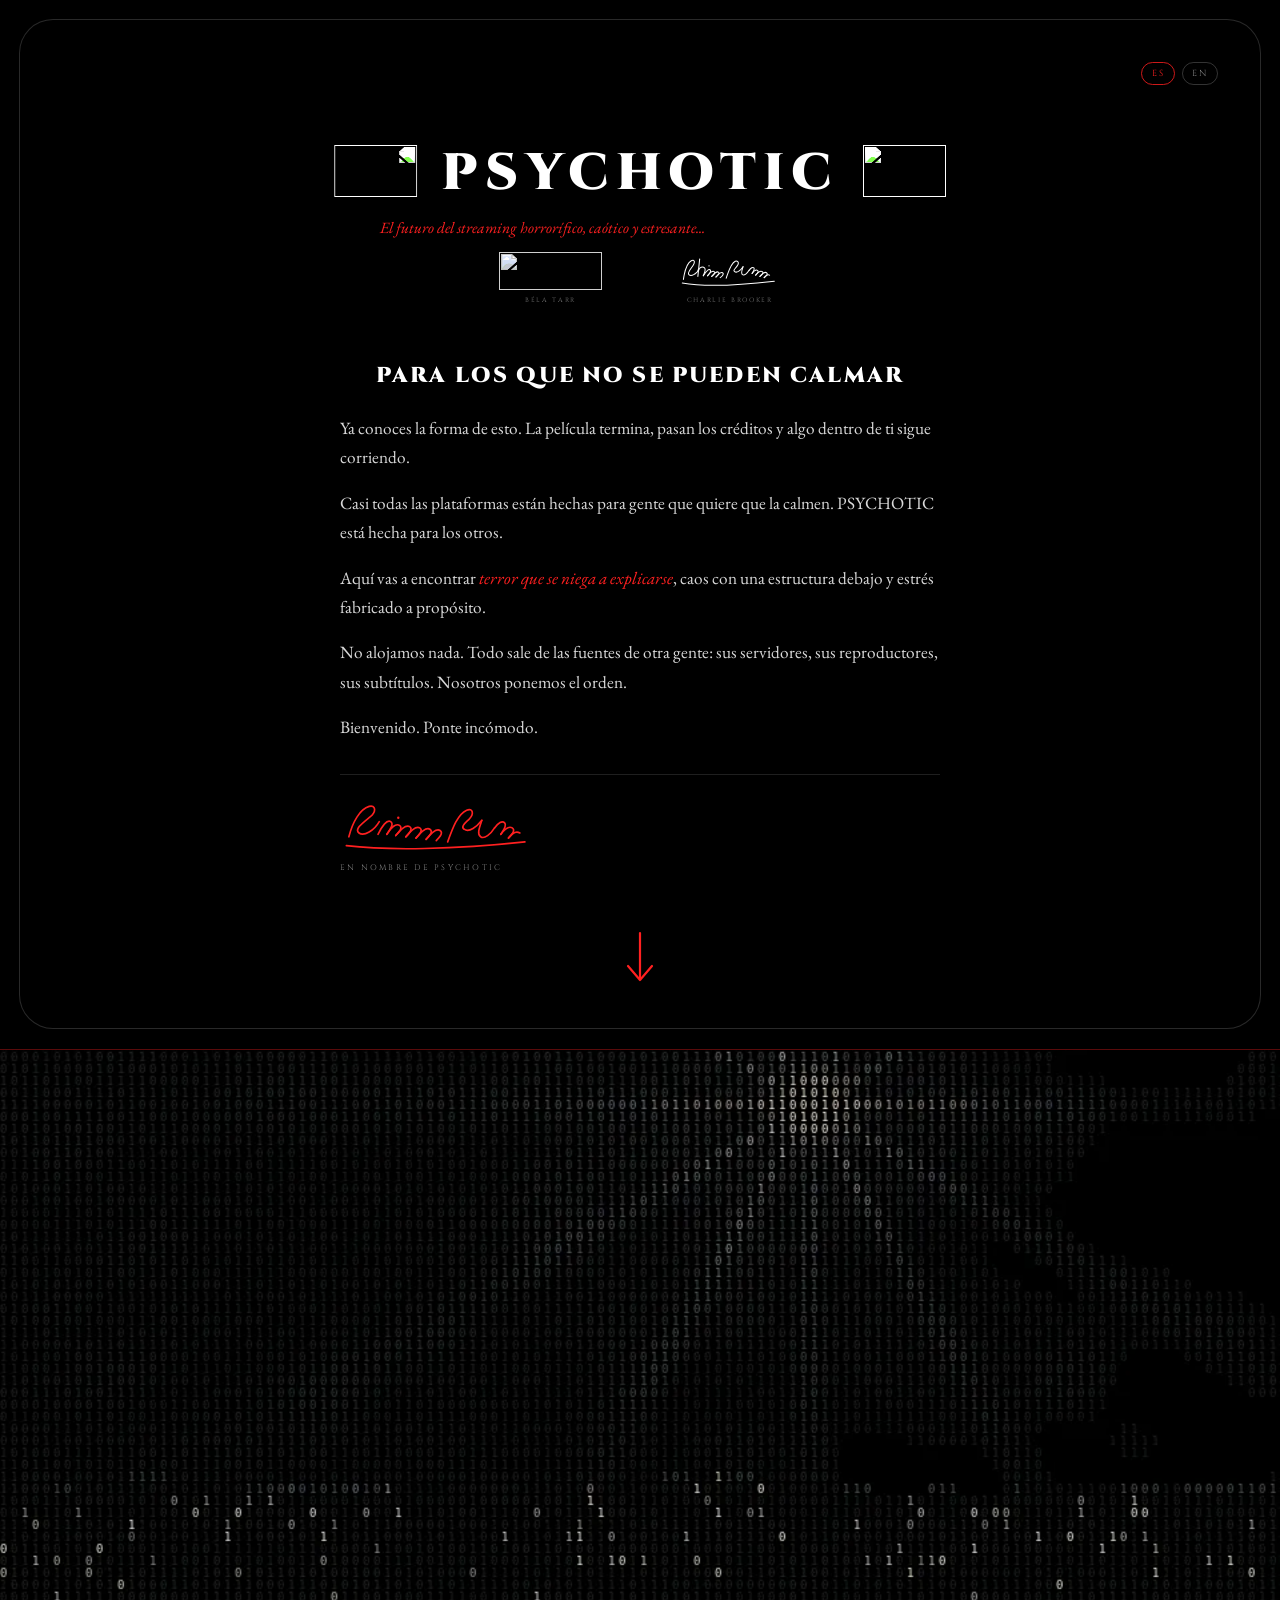
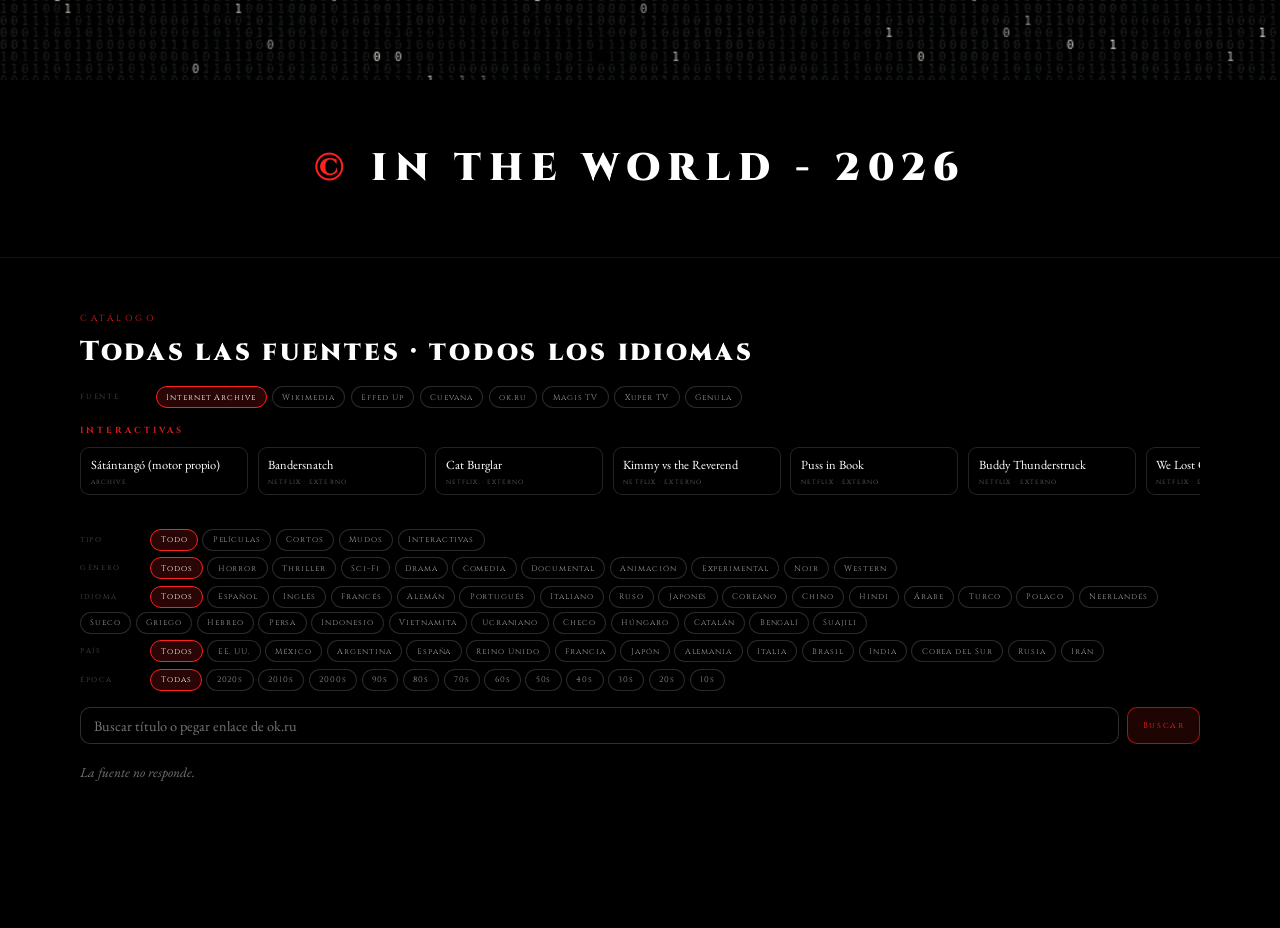
==== index.html @ 1583b016 "Update index.html" ====
<!DOCTYPE html>
<html lang="es">
<head>
<meta charset="utf-8">
<meta name="viewport" content="width=device-width, initial-scale=1">
<title>PSYCHOTIC</title>

<link rel="preconnect" href="https://archive.org">
<link rel="preconnect" href="https://commons.wikimedia.org">
<link rel="preconnect" href="https://freepngimg.com">
<link rel="preconnect" href="https://upload.wikimedia.org">
<link rel="preconnect" href="https://static.vecteezy.com">

<link rel="preload" as="image" type="image/webp" fetchpriority="high"
      href="https://freepngimg.com/save/webp/138059-revolver">
<link rel="preload" as="image" fetchpriority="high"
      href="https://static.vecteezy.com/system/resources/thumbnails/013/425/328/small_2x/halloween-day-concept-cemetery-or-graveyard-in-the-night-with-dark-sky-haunted-cemetery-spooky-and-creepy-burial-ground-horror-scene-of-graveyard-funeral-concept-halloween-day-background-photo.jpg">

<link href="https://fonts.googleapis.com/css2?family=Cinzel:wght@700;900&family=EB+Garamond:ital@0;1&display=swap" rel="stylesheet">
<style>
  *{margin:0;padding:0;box-sizing:border-box}
  html{scroll-behavior:smooth}
  html,body{background:#000}
  body{min-height:100vh;background:url("https://static.vecteezy.com/system/resources/thumbnails/013/425/328/small_2x/halloween-day-concept-cemetery-or-graveyard-in-the-night-with-dark-sky-haunted-cemetery-spooky-and-creepy-burial-ground-horror-scene-of-graveyard-funeral-concept-halloween-day-background-photo.jpg") center/cover fixed}

  .stage{position:relative;margin:1.2rem;min-height:calc(100svh - 2.4rem);display:flex;flex-direction:column;align-items:center;gap:clamp(2rem,6vh,3.5rem);padding:clamp(1.2rem,4vw,2.6rem);border-radius:34px;border:1px solid rgba(255,255,255,.16);background:rgba(0,0,0,.55);backdrop-filter:blur(10px);-webkit-backdrop-filter:blur(10px);text-align:center}
  .lang{align-self:flex-end;display:flex;gap:.4rem}
  .lang button{font-family:'Cinzel',serif;font-size:.55rem;letter-spacing:.2em;padding:.28rem .6rem;border-radius:999px;border:1px solid rgba(255,255,255,.2);background:transparent;color:rgba(255,255,255,.5);cursor:pointer}
  .lang button[aria-pressed="true"]{border-color:rgba(255,32,32,.8);color:#ff2020}

  .brand{display:flex;align-items:center;justify-content:center;gap:clamp(8px,2vw,24px)}
  .gun{width:clamp(40px,6.5vw,86px);aspect-ratio:2942/1651;mix-blend-mode:screen;filter:brightness(1.5) contrast(1.15)}
  .gun.l{transform:scaleX(-1)}
  h1{font-family:'Cinzel',serif;font-weight:900;font-size:clamp(1.5rem,5vw,3.2rem);letter-spacing:.14em;color:#fff;white-space:nowrap}
  .sub{font-family:'EB Garamond',serif;font-style:italic;font-size:clamp(.7rem,1.5vw,.98rem);color:#ff2020;margin-top:.55rem;max-width:52ch}

  .sigs{display:flex;justify-content:center;gap:clamp(28px,6vw,80px);margin-top:.9rem}
  .sig{width:clamp(58px,8vw,104px);display:flex;flex-direction:column;align-items:center;gap:.4rem}
  .ink{position:relative;width:100%;aspect-ratio:2.7/1}
  .ink img,.ink svg{position:absolute;inset:0;width:100%;height:100%;object-fit:contain;mix-blend-mode:screen}
  .ink .flip{filter:invert(1)}
  .name{font-family:'Cinzel',serif;font-size:.4rem;letter-spacing:.26em;color:rgba(255,255,255,.45)}

  .letter{width:100%;max-width:600px;text-align:left;font-family:'EB Garamond',serif;font-size:clamp(.95rem,1.4vw,1.08rem);line-height:1.7;color:rgba(255,255,255,.85)}
  .letter h2{font-family:'Cinzel',serif;font-weight:900;font-size:clamp(1rem,2.2vw,1.35rem);letter-spacing:.1em;text-transform:uppercase;color:#fff;margin-bottom:1.2rem;text-align:center}
  .letter p{margin-bottom:1rem}
  .letter em{color:#ff2020;font-style:italic}
  .sign{margin-top:2rem;padding-top:1.2rem;border-top:1px solid rgba(255,255,255,.12);display:flex;flex-direction:column;gap:.6rem}
  .sign .scribble{width:min(190px,55%);mix-blend-mode:screen}
  .sign .who{font-family:'Cinzel',serif;font-size:.5rem;letter-spacing:.28em;text-transform:uppercase;color:rgba(255,255,255,.5)}

  .arrow{display:block;margin-top:auto;color:#ff2020;line-height:0;text-decoration:none;animation:bob 2.2s ease-in-out infinite}
  .arrow svg{width:clamp(24px,3vw,34px)}
  @keyframes bob{0%,100%{transform:translateY(0);opacity:.7}50%{transform:translateY(9px);opacity:1}}

  .binaryzone{position:relative;background:#000;border-top:1px solid rgba(255,32,32,.35);margin-top:1.2rem}
  .explosion{height:clamp(340px,70vh,660px);background:#000 center/cover;position:relative;overflow:hidden}
  .explosion::after{content:"";position:absolute;inset:0;background:linear-gradient(100deg,transparent 40%,rgba(255,60,60,.1) 50%,transparent 60%);background-size:300% 100%;animation:sheen 9s linear infinite}
  @keyframes sheen{from{background-position:120% 0}to{background-position:-120% 0}}

  footer{padding:clamp(2.4rem,7vh,4.5rem) 6vw;text-align:center;border-bottom:1px solid rgba(255,255,255,.08)}
  footer p{font-family:'Cinzel',serif;font-weight:900;font-size:clamp(1rem,4vw,2.4rem);letter-spacing:.2em;color:#fff}
  footer p span{color:#ff2020}

  .catalog{padding:clamp(2.2rem,6vh,4rem) 5vw clamp(5rem,12vh,8rem)}
  .head{max-width:1120px;margin:0 auto 1rem}
  .eyebrow{font-family:'Cinzel',serif;font-size:.55rem;letter-spacing:.4em;text-transform:uppercase;color:rgba(255,32,32,.9);margin-bottom:.6rem}
  .head h2{font-family:'Cinzel',serif;font-weight:900;font-size:clamp(1.05rem,2.8vw,1.7rem);letter-spacing:.1em;color:#fff}

  .srcbar{max-width:1120px;margin:0 auto 1rem;display:flex;gap:.35rem;flex-wrap:wrap;align-items:center}
  .srcbar .flabel{font-family:'Cinzel',serif;font-size:.46rem;letter-spacing:.24em;text-transform:uppercase;color:rgba(255,255,255,.3);min-width:70px}
  .chip{font-family:'Cinzel',serif;font-size:.5rem;letter-spacing:.12em;padding:.28rem .58rem;border-radius:999px;cursor:pointer;border:1px solid rgba(255,255,255,.16);background:rgba(0,0,0,.35);color:rgba(255,255,255,.6)}
  .chip:hover{border-color:rgba(255,255,255,.4);color:#fff}
  .chip[aria-pressed="true"]{background:rgba(255,32,32,.16);border-color:#ff2020;color:#fff}

  .filters{max-width:1120px;margin:0 auto 1rem;display:flex;flex-direction:column;gap:.4rem}
  .frow{display:flex;flex-wrap:wrap;gap:.28rem;align-items:center}
  .frow .flabel{font-family:'Cinzel',serif;font-size:.44rem;letter-spacing:.24em;text-transform:uppercase;color:rgba(255,255,255,.3);min-width:66px}

  .search{max-width:1120px;margin:0 auto 1.2rem;display:flex;gap:.5rem;flex-wrap:wrap}
  .search input{flex:1 1 240px;min-width:0;font-family:'EB Garamond',serif;font-size:.9rem;padding:.5rem .8rem;border-radius:10px;border:1px solid rgba(255,255,255,.18);background:rgba(0,0,0,.5);color:#fff}
  .search button{font-family:'Cinzel',serif;font-size:.52rem;letter-spacing:.2em;padding:.5rem .9rem;border-radius:10px;cursor:pointer;border:1px solid rgba(255,32,32,.6);background:rgba(255,32,32,.12);color:#ff2020}

  .player{max-width:1120px;margin:0 auto 1.6rem;border:1px solid rgba(255,255,255,.18);border-radius:14px;overflow:hidden;background:#000}
  .player[hidden]{display:none}
  .player .bar{display:flex;justify-content:space-between;align-items:center;gap:1rem;padding:.55rem .85rem;background:rgba(255,255,255,.06);flex-wrap:wrap}
  .player .bar span{font-family:'Cinzel',serif;font-size:.52rem;letter-spacing:.18em;text-transform:uppercase;color:#fff}
  .player .bar .tools{display:flex;gap:.35rem;flex-wrap:wrap}
  .player .bar button{font-family:'Cinzel',serif;font-size:.46rem;letter-spacing:.16em;background:transparent;border:1px solid rgba(255,255,255,.28);color:rgba(255,255,255,.75);border-radius:999px;padding:.22rem .55rem;cursor:pointer}
  .player .bar button:hover{border-color:#ff2020;color:#ff2020}
  .player .frame{position:relative;aspect-ratio:16/9;background:#000}
  .player video,.player iframe{position:absolute;inset:0;width:100%;height:100%;border:0;object-fit:contain;background:#000}
  .player .preload{opacity:0;pointer-events:none}
  .player::cue{background:rgba(0,0,0,.72);color:#fff}
  .player .ov{position:absolute;inset:0;display:flex;flex-direction:column;justify-content:flex-end;padding:clamp(.8rem,2vw,1.5rem);pointer-events:none;background:linear-gradient(to top,rgba(0,0,0,.92),transparent 60%)}
  .player .ov[hidden]{display:none}
  .player .q{font-family:'EB Garamond',serif;font-size:clamp(.85rem,1.7vw,1.15rem);color:#fff;margin-bottom:.6rem}
  .player .opts{display:flex;gap:.5rem;flex-wrap:wrap;pointer-events:auto}
  .player .opt{font-family:'Cinzel',serif;font-size:.54rem;letter-spacing:.16em;text-transform:uppercase;padding:.55rem .9rem;border-radius:8px;cursor:pointer;border:1px solid rgba(255,255,255,.3);background:rgba(0,0,0,.65);color:#fff}
  .player .opt:hover{border-color:#ff2020;background:rgba(255,32,32,.2)}
  .player .timer{position:absolute;top:.7rem;right:.8rem;width:36px;height:36px;display:grid;place-items:center}
  .player .timer svg{position:absolute;inset:0;width:100%;height:100%;transform:rotate(-90deg)}
  .player .timer circle{fill:none;stroke-width:3}
  .player .timer .bg{stroke:rgba(255,255,255,.2)}
  .player .timer .fg{stroke:#ff2020;stroke-dasharray:100;transition:stroke-dashoffset .25s linear}
  .player .timer span{font-family:'Cinzel',serif;font-size:.6rem;color:#fff}
  .player .hud{display:flex;justify-content:space-between;gap:1rem;padding:.45rem .85rem;font-family:'Cinzel',serif;font-size:.42rem;letter-spacing:.2em;text-transform:uppercase;color:rgba(255,255,255,.45);flex-wrap:wrap}
  .player .hud b{color:#fff}
  .player .subbar{display:flex;gap:.4rem;padding:.5rem .85rem;border-top:1px solid rgba(255,255,255,.1);flex-wrap:wrap}
  .player .subbar input{flex:1 1 200px;font-family:'EB Garamond',serif;font-size:.78rem;padding:.35rem .6rem;border-radius:8px;border:1px solid rgba(255,255,255,.18);background:rgba(0,0,0,.5);color:#fff}
  .player .subbar button{font-family:'Cinzel',serif;font-size:.44rem;letter-spacing:.16em;border:1px solid rgba(255,255,255,.24);background:transparent;color:rgba(255,255,255,.7);border-radius:8px;padding:.3rem .6rem;cursor:pointer}

  .shelf{max-width:1120px;margin:0 auto 1.6rem}
  .shelf h3{font-family:'Cinzel',serif;font-size:.55rem;letter-spacing:.34em;text-transform:uppercase;color:rgba(255,32,32,.85);margin-bottom:.7rem}
  .rail{display:flex;gap:.6rem;overflow-x:auto;padding-bottom:.5rem}
  .rail .it{flex:0 0 168px;border:1px solid rgba(255,255,255,.14);border-radius:9px;background:rgba(0,0,0,.5);padding:.55rem .6rem;cursor:pointer;text-align:left;color:#fff;font:inherit}
  .rail .it:hover{border-color:#ff2020}
  .rail .it b{display:block;font-family:'EB Garamond',serif;font-weight:400;font-size:.78rem;line-height:1.25}
  .rail .it small{display:block;margin-top:.3rem;font-family:'Cinzel',serif;font-size:.38rem;letter-spacing:.18em;color:rgba(255,255,255,.42);text-transform:uppercase}

  .status{max-width:1120px;margin:0 auto 1rem;font-family:'EB Garamond',serif;font-style:italic;font-size:.85rem;color:rgba(255,255,255,.45)}
  .grid{max-width:1120px;margin:0 auto;display:grid;grid-template-columns:repeat(auto-fill,minmax(132px,1fr));gap:.75rem}
  .card{position:relative;display:block;width:100%;border:1px solid rgba(255,255,255,.12);border-radius:9px;overflow:hidden;background:#0a0a0a;cursor:pointer;text-align:left;color:inherit;font:inherit;padding:0;content-visibility:auto;contain-intrinsic-size:auto 240px}
  .card:hover{border-color:rgba(255,32,32,.7)}
  .card .ph{position:relative;aspect-ratio:2/3;background:#111}
  .card img{position:absolute;inset:0;width:100%;height:100%;object-fit:cover;filter:grayscale(.5);background:#111}
  .card .meta{padding:.4rem .5rem .55rem}
  .card .t{font-family:'EB Garamond',serif;font-size:.75rem;line-height:1.25;display:-webkit-box;-webkit-line-clamp:2;-webkit-box-orient:vertical;overflow:hidden}
  .card .y{font-family:'Cinzel',serif;font-size:.4rem;letter-spacing:.16em;color:rgba(255,255,255,.4);margin-top:.22rem;display:block}
  .card .badge{position:absolute;top:.3rem;left:.3rem;font-family:'Cinzel',serif;font-size:.36rem;letter-spacing:.12em;text-transform:uppercase;padding:.12rem .28rem;border-radius:4px;background:rgba(0,0,0,.78);color:rgba(255,255,255,.7);border:1px solid rgba(255,255,255,.18)}
  .sentinel{height:1px;max-width:1120px;margin:1.4rem auto 0}
</style>
</head>
<body>

  <section class="stage">
    <div class="lang">
      <button type="button" data-lang="es" aria-pressed="true">ES</button>
      <button type="button" data-lang="en" aria-pressed="false">EN</button>
    </div>

    <header>
      <div class="brand">
        <picture><source srcset="https://freepngimg.com/save/webp/138059-revolver" type="image/webp">
          <img class="gun l" alt="" width="92" height="52" src="https://freepngimg.com/thumb/revolver/138059-revolver.png"></picture>
        <h1>PSYCHOTIC</h1>
        <picture><source srcset="https://freepngimg.com/save/webp/138059-revolver" type="image/webp">
          <img class="gun r" alt="" width="92" height="52" src="https://freepngimg.com/thumb/revolver/138059-revolver.png"></picture>
      </div>
      <p class="sub" data-i18n="sub">El futuro del streaming horrorífico, caótico y estresante...</p>
      <div class="sigs">
        <div class="sig"><div class="ink">
          <img class="flip" alt="" src="https://upload.wikimedia.org/wikipedia/commons/thumb/0/07/B%C3%A9la_Tarr_signature.svg/480px-B%C3%A9la_Tarr_signature.svg.png" loading="lazy">
          <img alt="" src="https://upload.wikimedia.org/wikipedia/commons/thumb/0/07/B%C3%A9la_Tarr_signature.svg/480px-B%C3%A9la_Tarr_signature.svg.png" loading="lazy">
        </div><span class="name">BÉLA TARR</span></div>
        <div class="sig"><div class="ink">
          <svg viewBox="0 0 340 120" fill="none" stroke="#fff" stroke-width="3.4" stroke-linecap="round" stroke-linejoin="round" role="img" aria-label="Firma">
            <path d="M18,88 C22,60 30,34 44,26 C54,20 58,30 50,42 C42,54 30,66 36,72 C44,80 60,70 70,56"/><path d="M72,20 C70,40 68,58 66,78"/>
            <path d="M66,58 C72,48 82,44 88,50 C94,56 88,66 84,76"/><path d="M84,76 C92,64 100,52 106,56 C112,60 104,70 98,76"/>
            <path d="M98,76 C106,66 114,58 120,62 C126,66 118,74 112,78"/><path d="M112,78 C120,68 128,60 134,64 C140,68 132,76 126,80"/>
            <path d="M126,80 C134,70 142,62 148,66 C154,70 146,78 140,82"/><path d="M160,84 C168,60 176,34 190,28 C200,24 204,34 196,44 C190,52 182,58 188,62 C196,68 208,58 216,46"/>
            <path d="M216,46 C212,58 208,68 214,72 C220,76 230,68 236,58"/><path d="M236,58 C242,50 248,46 252,50 C256,54 250,62 246,68"/>
            <path d="M246,68 C252,60 258,54 264,58 C270,62 262,70 258,74"/><path d="M258,74 C266,64 274,58 280,62 C286,66 278,74 272,78"/>
            <path d="M272,78 C280,68 288,62 294,66 C300,70 292,78 286,82"/><path d="M286,82 C292,74 298,70 304,74"/>
            <path d="M14,100 C80,112 200,108 320,94"/><circle cx="103" cy="43" r="2.2" fill="#fff" stroke="none"/>
          </svg>
        </div><span class="name">CHARLIE BROOKER</span></div>
      </div>
    </header>

    <article class="letter">
      <h2 data-i18n="h2">Para los que no se pueden calmar</h2>
      <p data-i18n="p1">Ya conoces la forma de esto. La película termina, pasan los créditos y algo dentro de ti sigue corriendo.</p>
      <p data-i18n="p2">Casi todas las plataformas están hechas para gente que quiere que la calmen. PSYCHOTIC está hecha para los otros.</p>
      <p data-i18n="p3">Aquí vas a encontrar <em>terror que se niega a explicarse</em>, caos con una estructura debajo y estrés fabricado a propósito.</p>
      <p data-i18n="p4">No alojamos nada. Todo sale de las fuentes de otra gente: sus servidores, sus reproductores, sus subtítulos. Nosotros ponemos el orden.</p>
      <p data-i18n="p5">Bienvenido. Ponte incómodo.</p>
      <div class="sign">
        <svg class="scribble" viewBox="0 0 300 90" fill="none" stroke="#ff2020" stroke-width="2.6" stroke-linecap="round" stroke-linejoin="round" role="img" aria-label="Firma">
          <path d="M14,66 C20,42 32,22 46,18 C56,15 58,26 48,34 C36,44 22,54 30,60 C38,66 54,56 62,42"/>
          <path d="M60,62 C66,50 74,38 80,42 C86,46 78,56 74,62"/><path d="M74,62 C80,52 88,44 94,48 C100,52 92,60 88,64"/>
          <path d="M88,64 C96,54 104,46 110,50 C116,54 108,62 104,66"/><path d="M104,66 C112,56 120,48 126,52 C132,56 124,64 120,68"/>
          <path d="M120,68 C128,58 136,50 142,54 C148,58 140,66 136,70"/><path d="M136,70 C144,60 152,52 158,56 C164,60 156,68 152,72"/>
          <path d="M170,74 C178,52 186,30 200,24 C210,20 212,30 204,38 C198,44 190,50 196,54 C204,60 216,50 224,40"/>
          <path d="M224,40 C220,52 216,62 222,66 C228,70 238,62 244,52"/><path d="M244,52 C250,44 256,40 260,44 C264,48 258,56 254,62"/>
          <path d="M254,62 C260,54 266,48 272,52 C278,56 270,64 266,68"/><path d="M266,68 C272,60 278,56 284,60"/>
          <path d="M10,80 C76,88 180,86 292,74"/><circle cx="92" cy="36" r="1.9" fill="#ff2020" stroke="none"/>
        </svg>
        <span class="who" data-i18n="who">En nombre de PSYCHOTIC</span>
      </div>
    </article>

    <a class="arrow" href="#explotion" aria-label="Bajar" data-i18n-aria="arrow">
      <svg viewBox="0 0 34 58" fill="none" stroke="currentColor" stroke-width="2.2" stroke-linecap="round" stroke-linejoin="round">
        <path d="M17,4 L17,50"/><path d="M5,37 L17,51 L29,37"/></svg>
    </a>
  </section>

  <div class="binaryzone">
    <section class="explosion" id="explotion" aria-hidden="true"></section>
    <footer><p><span>&copy;</span> IN THE WORLD - 2026</p></footer>

    <section class="catalog">
      <div class="head">
        <p class="eyebrow" data-i18n="eyebrow">Catálogo</p>
        <h2 data-i18n="headline">Todas las fuentes · todos los idiomas</h2>
      </div>

      <div class="player" id="player" hidden>
        <div class="bar">
          <span id="ptitle"></span>
          <div class="tools">
            <span id="pmode" style="font-size:.44rem;letter-spacing:.18em;color:rgba(255,255,255,.45)"></span>
            <button type="button" id="pclose" data-i18n="close">Cerrar</button>
          </div>
        </div>
        <div class="frame" id="frame">
          <video id="va" playsinline preload="auto" crossorigin="anonymous"></video>
          <video id="vb" class="preload" muted playsinline preload="auto" crossorigin="anonymous"></video>
          <div class="timer" id="timer" hidden>
            <svg viewBox="0 0 36 36"><circle class="bg" cx="18" cy="18" r="15.9"/><circle class="fg" id="ring" cx="18" cy="18" r="15.9"/></svg>
            <span id="tnum">12</span>
          </div>
          <div class="ov" id="ov" hidden><p class="q" id="q"></p><div class="opts" id="opts"></div></div>
        </div>
        <div class="hud">
          <span><span data-i18n="hudNode">nodo</span> <b id="hNode">—</b> · <span data-i18n="hudSub">subtítulos</span> <b id="hSub">0</b></span>
          <span id="hState" data-i18n="idle">en espera</span>
        </div>
        <div class="subbar">
          <input id="suburl" placeholder="URL de subtítulo .vtt / .srt" data-i18n-ph="subPh">
          <button type="button" id="subadd" data-i18n="subAdd">Añadir subtítulo</button>
        </div>
      </div>

      <div class="srcbar" id="srcbar">
        <span class="flabel" data-i18n="fSource">Fuente</span>
        <button class="chip" data-src="archive" aria-pressed="true">Internet Archive</button>
        <button class="chip" data-src="wikimedia" aria-pressed="false">Wikimedia</button>
        <button class="chip" data-src="effedup" aria-pressed="false">Effed Up</button>
        <button class="chip" data-src="cuevana" aria-pressed="false">Cuevana</button>
        <button class="chip" data-src="okru" aria-pressed="false">ok.ru</button>
        <button class="chip" data-src="magis" aria-pressed="false">Magis TV</button>
        <button class="chip" data-src="xuper" aria-pressed="false">Xuper TV</button>
        <button class="chip" data-src="genula" aria-pressed="false">Genula</button>
      </div>

      <div class="shelf">
        <h3 data-i18n="shelf">Interactivas</h3>
        <div class="rail" id="rail"></div>
      </div>

      <div class="filters" id="filters">
        <div class="frow" data-group="type">
          <span class="flabel" data-i18n="fType">Tipo</span>
          <button class="chip" data-v="all" aria-pressed="true" data-i18n="tAll">Todo</button>
          <button class="chip" data-v="feature" data-i18n="tFeature">Películas</button>
          <button class="chip" data-v="short" data-i18n="tShort">Cortos</button>
          <button class="chip" data-v="silent" data-i18n="tSilent">Mudos</button>
          <button class="chip" data-v="interactive" data-i18n="tInteractive">Interactivas</button>
        </div>
        <div class="frow" data-group="genre">
          <span class="flabel" data-i18n="fGenre">Género</span>
          <button class="chip" data-v="all" aria-pressed="true" data-i18n="gAll">Todos</button>
          <button class="chip" data-v="horror">Horror</button><button class="chip" data-v="thriller">Thriller</button>
          <button class="chip" data-v="science fiction">Sci-Fi</button><button class="chip" data-v="drama">Drama</button>
          <button class="chip" data-v="comedy">Comedia</button><button class="chip" data-v="documentary">Documental</button>
          <button class="chip" data-v="animation">Animación</button><button class="chip" data-v="experimental">Experimental</button>
          <button class="chip" data-v="noir">Noir</button><button class="chip" data-v="western">Western</button>
        </div>
        <div class="frow" data-group="language">
          <span class="flabel" data-i18n="fLang">Idioma</span>
          <button class="chip" data-v="all" aria-pressed="true" data-i18n="lAll">Todos</button>
          <button class="chip" data-v="Spanish">Español</button><button class="chip" data-v="English">Inglés</button>
          <button class="chip" data-v="French">Francés</button><button class="chip" data-v="German">Alemán</button>
          <button class="chip" data-v="Portuguese">Portugués</button><button class="chip" data-v="Italian">Italiano</button>
          <button class="chip" data-v="Russian">Ruso</button><button class="chip" data-v="Japanese">Japonés</button>
          <button class="chip" data-v="Korean">Coreano</button><button class="chip" data-v="Mandarin Chinese">Chino</button>
          <button class="chip" data-v="Hindi">Hindi</button><button class="chip" data-v="Arabic">Árabe</button>
          <button class="chip" data-v="Turkish">Turco</button><button class="chip" data-v="Polish">Polaco</button>
          <button class="chip" data-v="Dutch">Neerlandés</button><button class="chip" data-v="Swedish">Sueco</button>
          <button class="chip" data-v="Greek">Griego</button><button class="chip" data-v="Hebrew">Hebreo</button>
          <button class="chip" data-v="Persian">Persa</button><button class="chip" data-v="Indonesian">Indonesio</button>
          <button class="chip" data-v="Vietnamese">Vietnamita</button><button class="chip" data-v="Ukrainian">Ucraniano</button>
          <button class="chip" data-v="Czech">Checo</button><button class="chip" data-v="Hungarian">Húngaro</button>
          <button class="chip" data-v="Catalan">Catalán</button><button class="chip" data-v="Bengali">Bengalí</button>
          <button class="chip" data-v="Swahili">Suajili</button>
        </div>
        <div class="frow" data-group="country">
          <span class="flabel" data-i18n="fCountry">País</span>
          <button class="chip" data-v="all" aria-pressed="true" data-i18n="cAll">Todos</button>
          <button class="chip" data-v="United States">EE. UU.</button><button class="chip" data-v="Mexico">México</button>
          <button class="chip" data-v="Argentina">Argentina</button><button class="chip" data-v="Spain">España</button>
          <button class="chip" data-v="United Kingdom">Reino Unido</button><button class="chip" data-v="France">Francia</button>
          <button class="chip" data-v="Japan">Japón</button><button class="chip" data-v="Germany">Alemania</button>
          <button class="chip" data-v="Italy">Italia</button><button class="chip" data-v="Brazil">Brasil</button>
          <button class="chip" data-v="India">India</button><button class="chip" data-v="South Korea">Corea del Sur</button>
          <button class="chip" data-v="Russia">Rusia</button><button class="chip" data-v="Iran">Irán</button>
        </div>
        <div class="frow" data-group="decade">
          <span class="flabel" data-i18n="fDecade">Época</span>
          <button class="chip" data-v="all" aria-pressed="true" data-i18n="dAll">Todas</button>
          <button class="chip" data-v="2020">2020s</button><button class="chip" data-v="2010">2010s</button>
          <button class="chip" data-v="2000">2000s</button><button class="chip" data-v="1990">90s</button>
          <button class="chip" data-v="1980">80s</button><button class="chip" data-v="1970">70s</button>
          <button class="chip" data-v="1960">60s</button><button class="chip" data-v="1950">50s</button>
          <button class="chip" data-v="1940">40s</button><button class="chip" data-v="1930">30s</button>
          <button class="chip" data-v="1920">20s</button><button class="chip" data-v="1910">10s</button>
        </div>
      </div>

      <div class="search">
        <input id="q" type="search" placeholder="Buscar por título, o pega un enlace de ok.ru" data-i18n-ph="qPh">
        <button type="button" id="go" data-i18n="go">Buscar</button>
      </div>

      <p class="status" id="status" data-i18n="loading">Cargando...</p>
      <div class="grid" id="grid"></div>
      <div class="sentinel" id="sentinel"></div>
    </section>
  </div>

<script>
const DICT = {
  es:{ sub:"El futuro del streaming horrorífico, caótico y estresante...", h2:"Para los que no se pueden calmar",
    p1:"Ya conoces la forma de esto. La película termina, pasan los créditos y algo dentro de ti sigue corriendo.",
    p2:"Casi todas las plataformas están hechas para gente que quiere que la calmen. PSYCHOTIC está hecha para los otros.",
    p3:"Aquí vas a encontrar <em>terror que se niega a explicarse</em>, caos con una estructura debajo y estrés fabricado a propósito.",
    p4:"No alojamos nada. Todo sale de las fuentes de otra gente: sus servidores, sus reproductores, sus subtítulos. Nosotros ponemos el orden.",
    p5:"Bienvenido. Ponte incómodo.", who:"En nombre de PSYCHOTIC",
    eyebrow:"Catálogo", headline:"Todas las fuentes · todos los idiomas",
    fSource:"Fuente", fType:"Tipo", fGenre:"Género", fLang:"Idioma", fCountry:"País", fDecade:"Época",
    tAll:"Todo", tFeature:"Películas", tShort:"Cortos", tSilent:"Mudos", tInteractive:"Interactivas",
    gAll:"Todos", lAll:"Todos", cAll:"Todos", dAll:"Todas",
    qPh:"Buscar título o pegar enlace de ok.ru", go:"Buscar", loading:"Cargando...", close:"Cerrar",
    arrow:"Bajar al catálogo", shelf:"Interactivas",
    results:n=>n.toLocaleString('es')+" títulos", none:"Nada con esos filtros.", err:"La fuente no responde.",
    hudNode:"nodo", hudSub:"subtítulos", idle:"en espera", run:"corriendo", pick:"decide", cue:"¿Qué haces?",
    subPh:"URL de subtítulo .vtt / .srt", subAdd:"Añadir subtítulo", ext:"externo", ours:"nuestro motor", theirs:"reproductor de la fuente" },
  en:{ sub:"The future of horrific, chaotic and stressful streaming...", h2:"To those who cannot be calmed",
    p1:"You already know the shape of it. The film ends, the credits roll, and something inside you keeps running.",
    p2:"Almost every platform is built for people who want to be soothed. PSYCHOTIC is built for the others.",
    p3:"Here you will find <em>horror that refuses to explain itself</em>, chaos with a structure underneath and stress engineered on purpose.",
    p4:"We host nothing. Everything comes from other people's sources: their servers, their players, their subtitles. We bring the order.",
    p5:"Welcome. Make yourself uncomfortable.", who:"In the name of PSYCHOTIC",
    eyebrow:"Catalogue", headline:"Every source · every language",
    fSource:"Source", fType:"Type", fGenre:"Genre", fLang:"Language", fCountry:"Country", fDecade:"Era",
    tAll:"All", tFeature:"Features", tShort:"Shorts", tSilent:"Silent", tInteractive:"Interactive",
    gAll:"All", lAll:"All", cAll:"All", dAll:"All",
    qPh:"Search a title or paste an ok.ru link", go:"Search", loading:"Loading...", close:"Close",
    arrow:"Down to the catalogue", shelf:"Interactive",
    results:n=>n.toLocaleString('en')+" titles", none:"Nothing with those filters.", err:"The source is not answering.",
    hudNode:"node", hudSub:"subtitles", idle:"idle", run:"running", pick:"decide", cue:"What do you do?",
    subPh:"Subtitle URL .vtt / .srt", subAdd:"Add subtitle", ext:"external", ours:"our engine", theirs:"source player" }
};
let lang = localStorage.getItem('psy-lang') || 'es';
const t = k => DICT[lang][k];
function applyLang(l){
  lang = l; localStorage.setItem('psy-lang', l); document.documentElement.lang = l;
  document.querySelectorAll('[data-i18n]').forEach(el=>{ const k=el.dataset.i18n; if(typeof DICT[l][k]==='string') el.innerHTML = DICT[l][k]; });
  document.querySelectorAll('[data-i18n-ph]').forEach(el=>{ el.placeholder = DICT[l][el.dataset.i18nPh]; });
  document.querySelectorAll('[data-i18n-aria]').forEach(el=>el.setAttribute('aria-label', DICT[l][el.dataset.i18nAria]));
  document.querySelectorAll('.lang button').forEach(b=>b.setAttribute('aria-pressed', b.dataset.lang===l));
  renderStatus();
}
document.querySelectorAll('.lang button').forEach(b=>b.addEventListener('click',()=>applyLang(b.dataset.lang)));

const PROXY = u => 'https://api.allorigins.win/raw?url=' + encodeURIComponent(u);

const SOURCES = {
  archive: { label:'Internet Archive', play:'ours',
    async search(q, st, page){
      const p = ['mediatype:movies'];
      if (q) p.push('title:(' + q + ')');
      if (st.type==='short') p.push('subject:"short film"');
      if (st.type==='silent') p.push('subject:"silent film"');
      if (st.type==='interactive') p.push('(subject:"interactive" OR title:(bandersnatch))');
      if (st.genre!=='all') p.push('subject:"'+st.genre+'"');
      if (st.language!=='all') p.push('language:"'+st.language+'"');
      if (st.country!=='all') p.push('(country:"'+st.country+'" OR subject:"'+st.country+'")');
      if (st.decade!=='all'){ const y=+st.decade; p.push('year:['+y+' TO '+(y+9)+']'); }
      const url='https://archive.org/advancedsearch.php?q='+encodeURIComponent(p.join(' AND '))+
        '&fl[]=identifier&fl[]=title&fl[]=year&rows=24&page='+page+'&output=json&sort[]=downloads+desc';
      const d = await (await fetch(url)).json();
      return { total:(d.response&&d.response.numFound)||0,
        items:((d.response&&d.response.docs)||[]).map(x=>({ id:x.identifier, title:x.title, year:x.year,
          poster:'https://archive.org/services/img/'+encodeURIComponent(x.identifier), play:'ours', src:'archive' })) };
    },
    async resolve(it){
      const m = await (await fetch('https://archive.org/metadata/' + encodeURIComponent(it.id))).json();
      const f = (m.files||[]).filter(x=>/\.(mp4|ogv|webm)$/i.test(x.name)).sort((a,b)=>parseInt(a.size||0)-parseInt(b.size||0))[0];
      if (!f) throw new Error('no video');
      const subs = (m.files||[]).filter(x=>/\.(vtt|srt)$/i.test(x.name)).slice(0,12)
        .map(x=>({ url:'https://archive.org/download/'+encodeURIComponent(it.id)+'/'+encodeURIComponent(x.name), label:x.name }));
      return { media:'https://archive.org/download/'+encodeURIComponent(it.id)+'/'+encodeURIComponent(f.name), subs };
    } },
  wikimedia: { label:'Wikimedia', play:'ours',
    async search(q, st, page){
      const g = q || (st.genre!=='all' ? st.genre : 'film');
      const url='https://commons.wikimedia.org/w/api.php?action=query&format=json&origin=*'+
        '&generator=search&gsrsearch='+encodeURIComponent('filetype:video '+g)+'&gsrlimit=24&gsroffset='+((page-1)*24)+
        '&prop=imageinfo&iiprop=url&iiurlwidth=320';
      const d = await (await fetch(url)).json();
      const pages = d.query ? Object.values(d.query.pages) : [];
      return { total: pages.length, items: pages.map(p=>({
        id:p.title, title:(p.title||'').replace(/^File:|\.\w+$/g,''), year:'',
        poster:p.imageinfo&&p.imageinfo[0]&&p.imageinfo[0].thumburl, play:'ours', src:'wikimedia',
        media:p.imageinfo&&p.imageinfo[0]&&p.imageinfo[0].url })) };
    },
    async resolve(it){ return { media: it.media, subs: [] }; } },
  effedup: { label:'Effed Up', play:'ext',
    async search(q){
      const html = await (await fetch(PROXY('https://www.effedupmovies.com/?s='+encodeURIComponent(q||'')))).text();
      const doc = new DOMParser().parseFromString(html,'text/html');
      const items = [...doc.querySelectorAll('article a[rel="bookmark"], .post h2 a, .post-title a')].slice(0,24).map(a=>({
        id:a.href, title:a.textContent.trim(), year:'', play:'ext', src:'effedup',
        poster:(a.closest('article')?.querySelector('img')||{}).src || '' }));
      return { total: items.length, items };
    },
    async resolve(it){ return { url: it.id }; } },
  cuevana: { label:'Cuevana', play:'ext',
    async search(q){
      const html = await (await fetch(PROXY('https://cuevana3.io/?s='+encodeURIComponent(q||'')))).text();
      const doc = new DOMParser().parseFromString(html,'text/html');
      const items = [...doc.querySelectorAll('.MovieList li a, article a')].slice(0,24).map(a=>({
        id:a.href, title:(a.getAttribute('title')||a.textContent||'').trim(), year:'', play:'ext', src:'cuevana',
        poster:(a.querySelector('img')||{}).src || '' }));
      return { total: items.length, items };
    },
    async resolve(it){ return { url: it.id }; } },
  okru: { label:'ok.ru', play:'theirs',
    async search(q){
      const m = (q||'').match(/ok\.ru\/(?:video|videoembed)\/(\d+)/);
      if (!m) return { total:0, items:[] };
      return { total:1, items:[{ id:m[1], title:'ok.ru · '+m[1], year:'', play:'theirs', src:'okru',
        media:'https://ok.ru/videoembed/'+m[1] }] };
    },
    async resolve(it){ return { embed: it.media }; } },
  magis:{ label:'Magis TV', play:'ext', async search(){ return { total:0, items:[] }; } },
  xuper:{ label:'Xuper TV', play:'ext', async search(){ return { total:0, items:[] }; } },
  genula:{ label:'Genula', play:'ext', async search(){ return { total:0, items:[] }; } }
};

const st = { src:'archive', type:'all', genre:'all', language:'all', country:'all', decade:'all', q:'', page:0, total:0 };
const grid = document.getElementById('grid');
const statusEl = document.getElementById('status');
const sentinel = document.getElementById('sentinel');
let token = 0, loading = false, done = false;

function renderStatus(){
  if (!statusEl.dataset.mode) return;
  if (statusEl.dataset.mode === 'count') statusEl.textContent = t('results')(st.total);
  else statusEl.textContent = t(statusEl.dataset.mode);
}

const player = document.getElementById('player');
const frame = document.getElementById('frame');
const va = document.getElementById('va');
const vb = document.getElementById('vb');
const ov = document.getElementById('ov'), opts = document.getElementById('opts'), qEl = document.getElementById('q');
const timer = document.getElementById('timer'), ring = document.getElementById('ring'), tnum = document.getElementById('tnum');
const hNode = document.getElementById('hNode'), hSub = document.getElementById('hSub'), hState = document.getElementById('hState');
const ptitle = document.getElementById('ptitle'), pmode = document.getElementById('pmode');

const COUNT = 12;
let graph=null, cur=null, vars={}, chosen=false, running=false, iframe=null;

function clearPlayer(){
  running=false; graph=null; cur=null; ov.hidden=true; timer.hidden=true;
  if (iframe){ iframe.remove(); iframe=null; }
  va.style.display=''; vb.style.display='';
  va.querySelectorAll('track').forEach(x=>x.remove());
  va.removeAttribute('src'); va.load();
  vb.removeAttribute('src'); vb.removeAttribute('data-for'); vb.load();
}
document.getElementById('pclose').addEventListener('click', ()=>{ clearPlayer(); player.hidden=true; });

async function play(item){
  clearPlayer(); player.hidden=false;
  ptitle.textContent = item.title || item.id;
  hSub.textContent='0';
  player.scrollIntoView({ behavior:'smooth', block:'center' });

  if (item.play === 'theirs'){
    pmode.textContent = t('theirs');
    iframe = document.createElement('iframe');
    iframe.allow='fullscreen; autoplay'; iframe.allowFullscreen = true;
    iframe.src = item.media || ('https://ok.ru/videoembed/' + item.id);
    frame.appendChild(iframe);
    va.style.display='none'; vb.style.display='none';
    hState.textContent = t('theirs');
    return;
  }
  if (item.play === 'ext'){
    pmode.textContent = t('ext');
    window.open(item.id, '_blank', 'noopener');
    hState.textContent = t('ext');
    return;
  }
  pmode.textContent = t('ours');
  try{
    const res = await SOURCES[item.src].resolve(item);
    va.src = res.media; va.load();
    res.subs.forEach(async s=>{
      let text='';
      try{ text = await (await fetch(s.url)).text(); }catch(e){ return; }
      if(/\.srt$/i.test(s.url)) text = 'WEBVTT\n\n' + text.replace(/(\d{2}:\d{2}:\d{2}),(\d{3})/g,'$1.$2');
      addTrack(text, s.label);
    });
    await new Promise(r => va.readyState>=1 ? r() : va.addEventListener('loadedmetadata', r, { once:true }));
    graph = buildGraph(va.duration); vars={}; running=true; goto('a'); va.play().catch(()=>{});
  }catch(e){ hState.textContent = t('err'); }
}

function addTrack(text, label){
  const tr = document.createElement('track');
  tr.kind='subtitles'; tr.label=label||'sub';
  tr.srclang=(String(label).match(/[a-z]{2,3}/i)||['xx'])[0].toLowerCase();
  tr.src = URL.createObjectURL(new Blob([text],{type:'text/vtt'}));
  tr.default = va.querySelectorAll('track').length===0;
  va.appendChild(tr);
  hSub.textContent = va.querySelectorAll('track').length;
}
document.getElementById('subadd').addEventListener('click', async ()=>{
  const u = document.getElementById('suburl').value.trim(); if (!u) return;
  try{
    let text = await (await fetch(PROXY(u))).text();
    if(/\.srt/i.test(u)) text = 'WEBVTT\n\n' + text.replace(/(\d{2}:\d{2}:\d{2}),(\d{3})/g,'$1.$2');
    addTrack(text, u.split('/').pop());
  }catch(e){}
});

function buildGraph(d){
  const a=Math.round(d*.22), b=Math.round(d*.46), c=Math.round(d*.7);
  return { start:'a', nodes:{
    a:{from:0,to:a,choices:[{label:'Seguir el ruido',goto:'b'},{label:'Quedarte quieto',goto:'c'}]},
    b:{from:a,to:b,choices:[{label:'Abrir la puerta',goto:'d'},{label:'Volver atrás',goto:'e'}]},
    c:{from:a,to:b,choices:[{label:'Escuchar',goto:'d'},{label:'Salir',goto:'e'}]},
    d:{from:b,to:c,choices:[{label:'Quedarte',goto:'endA'},{label:'Correr',goto:'endB'}]},
    e:{from:b,to:c,choices:[{label:'Volver',goto:'endB'},{label:'Esperar',goto:'endA'}]},
    endA:{from:c,to:d,choices:[]}, endB:{from:c,to:d,choices:[]} } };
}
function goto(k){
  cur=k; const n=graph.nodes[k]; chosen=false; ov.hidden=true; timer.hidden=true;
  hNode.textContent=k; hState.textContent=t('run');
  va.currentTime=n.from; va.play().catch(()=>{});
  const pre=n.choices[0];
  if (pre){
    const tg=graph.nodes[pre.goto];
    if (vb.getAttribute('data-for')!==pre.goto){
      vb.setAttribute('data-for',pre.goto); vb.src=va.src;
      vb.addEventListener('loadedmetadata', function once(){ vb.currentTime=tg.from; vb.removeEventListener('loadedmetadata',once); }, { once:true });
      vb.load();
    }
  }
}
va.addEventListener('timeupdate', ()=>{
  if(!running||!cur) return;
  const n=graph.nodes[cur];
  if (va.currentTime >= n.to-0.15){
    if (n.choices.length) ask(); else { running=false; hState.textContent=t('idle'); }
    return;
  }
  if (n.choices.length && va.currentTime >= n.to-COUNT && !chosen){
    const left=Math.max(0,Math.ceil(n.to-va.currentTime));
    timer.hidden=false; tnum.textContent=left; ring.style.strokeDashoffset=100-(left/COUNT)*100;
    hState.textContent=t('pick');
    if (left<=0) pick(n.choices[0]);
  }
});
function ask(){
  const n=graph.nodes[cur]; if(chosen) return;
  qEl.textContent=t('cue'); opts.textContent='';
  n.choices.forEach(c=>{
    const b=document.createElement('button'); b.className='opt'; b.type='button';
    b.textContent=c.label; b.addEventListener('click',()=>pick(c)); opts.appendChild(b);
  });
  ov.hidden=false;
}
function pick(c){ if(chosen) return; chosen=true; va.pause(); goto(c.goto); }
va.addEventListener('seeking', ()=>{
  if(!running||!cur) return; const n=graph.nodes[cur];
  if (va.currentTime < n.from-0.4 || va.currentTime > n.to+0.4) va.currentTime = n.from;
});

const INTERACTIVE = [
  { title:'Sátántangó (motor propio)', note:'archive', id:'satantangosub', src:'archive', play:'ours' },
  { title:'Bandersnatch', note:'netflix · externo', id:'https://www.netflix.com/title/80988062', play:'ext' },
  { title:'Cat Burglar', note:'netflix · externo', id:'https://www.netflix.com/title/81375219', play:'ext' },
  { title:'Kimmy vs the Reverend', note:'netflix · externo', id:'https://www.netflix.com/title/81251148', play:'ext' },
  { title:'Puss in Book', note:'netflix · externo', id:'https://www.netflix.com/title/80139276', play:'ext' },
  { title:'Buddy Thunderstruck', note:'netflix · externo', id:'https://www.netflix.com/title/80157490', play:'ext' },
  { title:'We Lost Our Human', note:'netflix · externo', id:'https://www.netflix.com/title/81410410', play:'ext' },
  { title:'Trivia Quest', note:'netflix · externo', id:'https://www.netflix.com/title/81348924', play:'ext' },
  { title:'Ranveer vs Wild', note:'netflix · externo', id:'https://www.netflix.com/title/81481011', play:'ext' },
  { title:'Choose Love', note:'netflix · externo', id:'https://www.netflix.com/title/81421261', play:'ext' }
];
const rail = document.getElementById('rail');
INTERACTIVE.forEach(it=>{
  const b=document.createElement('button'); b.type='button'; b.className='it';
  b.innerHTML='<b></b><small></small>';
  b.querySelector('b').textContent = it.title;
  b.querySelector('small').textContent = it.note;
  b.addEventListener('click', ()=>play(it));
  rail.appendChild(b);
});

function card(it){
  const b=document.createElement('button'); b.type='button'; b.className='card';
  const ph=document.createElement('div'); ph.className='ph';
  if (it.poster){ const im=document.createElement('img'); im.loading='lazy'; im.alt=''; im.src=it.poster; ph.appendChild(im); }
  const bd=document.createElement('span'); bd.className='badge'; bd.textContent = it.src;
  ph.appendChild(bd);
  const meta=document.createElement('div'); meta.className='meta';
  const tt=document.createElement('span'); tt.className='t'; tt.textContent = it.title || it.id;
  const yy=document.createElement('span'); yy.className='y'; yy.textContent = it.year || '';
  meta.append(tt,yy); b.append(ph,meta);
  b.addEventListener('click', ()=>play(it));
  return b;
}

async function next(reset){
  if (loading || done) return;
  if (reset){ token++; st.page=0; done=false; grid.textContent=''; }
  loading = true; const my = token; st.page++;
  statusEl.dataset.mode='loading'; renderStatus();
  try{
    const r = await SOURCES[st.src].search(st.q, st, st.page);
    if (my !== token) return;
    st.total = r.total || r.items.length;
    const frag=document.createDocumentFragment();
    r.items.forEach(it=>frag.appendChild(card(it)));
    grid.appendChild(frag);
    done = !r.items.length || st.page >= 40;
    statusEl.dataset.mode = r.items.length ? 'count' : 'none';
  }catch(e){ statusEl.dataset.mode='err'; }
  finally{ loading=false; renderStatus(); }
}

document.getElementById('srcbar').addEventListener('click', e=>{
  const c=e.target.closest('.chip'); if(!c) return;
  document.querySelectorAll('#srcbar .chip').forEach(x=>x.setAttribute('aria-pressed','false'));
  c.setAttribute('aria-pressed','true'); st.src=c.dataset.src; next(true);
});
document.getElementById('filters').addEventListener('click', e=>{
  const c=e.target.closest('.chip'); if(!c) return;
  const g=c.parentElement.dataset.group;
  c.parentElement.querySelectorAll('.chip').forEach(x=>x.setAttribute('aria-pressed','false'));
  c.setAttribute('aria-pressed','true'); st[g]=c.dataset.v; next(true);
});
document.getElementById('go').addEventListener('click', ()=>{ st.q=document.getElementById('q').value.trim(); next(true); });
document.getElementById('q').addEventListener('keydown', e=>{ if(e.key==='Enter'){ st.q=e.target.value.trim(); next(true); }});

new IntersectionObserver(es=>es.forEach(e=>{ if(e.isIntersecting) next(false); }), { rootMargin:'600px' }).observe(sentinel);
next(true);

(function(){
  const box=document.getElementById('explotion'), W=960,H=560,c=document.createElement('canvas');
  c.width=W;c.height=H; const x=c.getContext('2d');
  const h=(i,j)=>{const s=Math.sin(i*127.1+j*311.7)*43758.5453;return s-Math.floor(s)};
  const vn=(a,b)=>{const i=Math.floor(a),j=Math.floor(b),fx=a-i,fy=b-j,ux=fx*fx*(3-2*fx),uy=fy*fy*(3-2*fy),
    p=h(i,j),q=h(i+1,j),r=h(i,j+1),s=h(i+1,j+1);
    return p*(1-ux)*(1-uy)+q*ux*(1-uy)+r*(1-ux)*uy+s*ux*uy};
  const fbm=(a,b)=>{let s=0,m=.5,f=1;for(let k=0;k<3;k++){s+=vn(a*f,b*f)*m;m*=.5;f*=2}return s};
  const tl=a=>H*.655-(fbm(a*.01,7.3)-.45)*H*.055;
  x.fillStyle='#000';x.fillRect(0,0,W,H);x.font='9px monospace';x.textBaseline='top';
  const sx=W*.63, sy=H*.145;
  for(let y=0;y<=H;y+=9)for(let a=0;a<=W;a+=8){
    const T=tl(a); let b;
    if(y>T){ b=.04+fbm(a*.02,y*.06+3.1)*.16;
      const band=Math.exp(-Math.pow((y/H-.712)/.055,2));
      if(Math.random()<.13*band+.02)b+=.5+Math.random()*.5;
      if(y-T<3)b=Math.max(b,.42);
    } else {
      const cx=a*.0032+.04, cy=y*.0052, m=fbm(cx,cy), rim=Math.abs(m-fbm(cx+.09,cy+.03));
      b=.05+m*.1+Math.max(0,rim-.02)*2.2-Math.max(0,m-.46)*.95;
      const dx=a-sx,dy=y-sy,d=Math.sqrt(dx*dx+dy*dy)/(H*.85);
      b+=Math.exp(-Math.pow(d/.055,2))*1.1+Math.exp(-Math.pow(d/.3,2))*.45;
      b+=Math.pow(Math.abs(Math.cos(Math.atan2(dy,dx)*6)),14)*Math.exp(-d/.5)*.55;
    }
    b=b<0?0:b>1?1:b; if(b<.055)continue;
    const al=(.12+Math.pow(b,1.35)*.88).toFixed(2);
    x.fillStyle=b>.62?'rgba(255,238,215,'+al+')':'rgba(200,220,235,'+al+')';
    x.fillText(Math.random()<.5?'0':'1',a,y);
  }
  let u=''; try{u=c.toDataURL('image/webp',.8)}catch(e){u=c.toDataURL('image/png')}
  box.style.backgroundImage='url('+u+')';
})();

applyLang(lang);
</script>
</body>
</html>
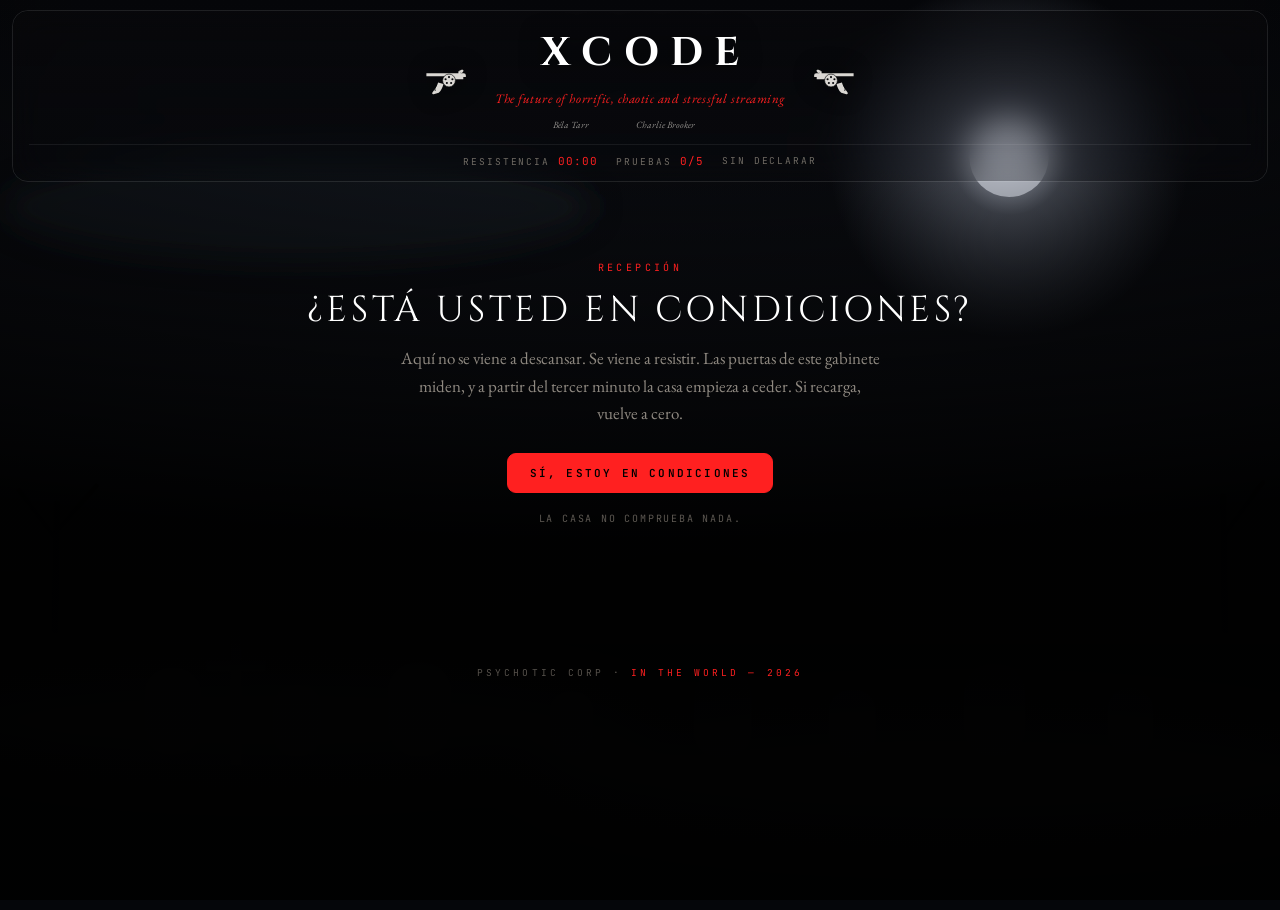
==== commit 3fc80414: "Create index.html" ====
--- a/index.html
+++ b/index.html
@@ -2,692 +2,759 @@
 <html lang="es">
 <head>
 <meta charset="utf-8">
-<meta name="viewport" content="width=device-width, initial-scale=1">
-<title>PSYCHOTIC</title>
-
-<link rel="preconnect" href="https://archive.org">
-<link rel="preconnect" href="https://commons.wikimedia.org">
-<link rel="preconnect" href="https://freepngimg.com">
-<link rel="preconnect" href="https://upload.wikimedia.org">
-<link rel="preconnect" href="https://static.vecteezy.com">
-
-<link rel="preload" as="image" type="image/webp" fetchpriority="high"
-      href="https://freepngimg.com/save/webp/138059-revolver">
-<link rel="preload" as="image" fetchpriority="high"
-      href="https://static.vecteezy.com/system/resources/thumbnails/013/425/328/small_2x/halloween-day-concept-cemetery-or-graveyard-in-the-night-with-dark-sky-haunted-cemetery-spooky-and-creepy-burial-ground-horror-scene-of-graveyard-funeral-concept-halloween-day-background-photo.jpg">
-
-<link href="https://fonts.googleapis.com/css2?family=Cinzel:wght@700;900&family=EB+Garamond:ital@0;1&display=swap" rel="stylesheet">
+<meta name="viewport" content="width=device-width,initial-scale=1">
+<title>XCODE — recepción</title>
+<link rel="preconnect" href="https://fonts.googleapis.com">
+<link rel="preconnect" href="https://fonts.gstatic.com" crossorigin>
+<link href="https://fonts.googleapis.com/css2?family=Cinzel:wght@400;700&family=EB+Garamond:ital,wght@0,400;0,600;1,400&family=JetBrains+Mono:wght@400;600&display=swap" rel="stylesheet">
 <style>
-  *{margin:0;padding:0;box-sizing:border-box}
-  html{scroll-behavior:smooth}
-  html,body{background:#000}
-  body{min-height:100vh;background:url("https://static.vecteezy.com/system/resources/thumbnails/013/425/328/small_2x/halloween-day-concept-cemetery-or-graveyard-in-the-night-with-dark-sky-haunted-cemetery-spooky-and-creepy-burial-ground-horror-scene-of-graveyard-funeral-concept-halloween-day-background-photo.jpg") center/cover fixed}
-
-  .stage{position:relative;margin:1.2rem;min-height:calc(100svh - 2.4rem);display:flex;flex-direction:column;align-items:center;gap:clamp(2rem,6vh,3.5rem);padding:clamp(1.2rem,4vw,2.6rem);border-radius:34px;border:1px solid rgba(255,255,255,.16);background:rgba(0,0,0,.55);backdrop-filter:blur(10px);-webkit-backdrop-filter:blur(10px);text-align:center}
-  .lang{align-self:flex-end;display:flex;gap:.4rem}
-  .lang button{font-family:'Cinzel',serif;font-size:.55rem;letter-spacing:.2em;padding:.28rem .6rem;border-radius:999px;border:1px solid rgba(255,255,255,.2);background:transparent;color:rgba(255,255,255,.5);cursor:pointer}
-  .lang button[aria-pressed="true"]{border-color:rgba(255,32,32,.8);color:#ff2020}
-
-  .brand{display:flex;align-items:center;justify-content:center;gap:clamp(8px,2vw,24px)}
-  .gun{width:clamp(40px,6.5vw,86px);aspect-ratio:2942/1651;mix-blend-mode:screen;filter:brightness(1.5) contrast(1.15)}
-  .gun.l{transform:scaleX(-1)}
-  h1{font-family:'Cinzel',serif;font-weight:900;font-size:clamp(1.5rem,5vw,3.2rem);letter-spacing:.14em;color:#fff;white-space:nowrap}
-  .sub{font-family:'EB Garamond',serif;font-style:italic;font-size:clamp(.7rem,1.5vw,.98rem);color:#ff2020;margin-top:.55rem;max-width:52ch}
-
-  .sigs{display:flex;justify-content:center;gap:clamp(28px,6vw,80px);margin-top:.9rem}
-  .sig{width:clamp(58px,8vw,104px);display:flex;flex-direction:column;align-items:center;gap:.4rem}
-  .ink{position:relative;width:100%;aspect-ratio:2.7/1}
-  .ink img,.ink svg{position:absolute;inset:0;width:100%;height:100%;object-fit:contain;mix-blend-mode:screen}
-  .ink .flip{filter:invert(1)}
-  .name{font-family:'Cinzel',serif;font-size:.4rem;letter-spacing:.26em;color:rgba(255,255,255,.45)}
-
-  .letter{width:100%;max-width:600px;text-align:left;font-family:'EB Garamond',serif;font-size:clamp(.95rem,1.4vw,1.08rem);line-height:1.7;color:rgba(255,255,255,.85)}
-  .letter h2{font-family:'Cinzel',serif;font-weight:900;font-size:clamp(1rem,2.2vw,1.35rem);letter-spacing:.1em;text-transform:uppercase;color:#fff;margin-bottom:1.2rem;text-align:center}
-  .letter p{margin-bottom:1rem}
-  .letter em{color:#ff2020;font-style:italic}
-  .sign{margin-top:2rem;padding-top:1.2rem;border-top:1px solid rgba(255,255,255,.12);display:flex;flex-direction:column;gap:.6rem}
-  .sign .scribble{width:min(190px,55%);mix-blend-mode:screen}
-  .sign .who{font-family:'Cinzel',serif;font-size:.5rem;letter-spacing:.28em;text-transform:uppercase;color:rgba(255,255,255,.5)}
-
-  .arrow{display:block;margin-top:auto;color:#ff2020;line-height:0;text-decoration:none;animation:bob 2.2s ease-in-out infinite}
-  .arrow svg{width:clamp(24px,3vw,34px)}
-  @keyframes bob{0%,100%{transform:translateY(0);opacity:.7}50%{transform:translateY(9px);opacity:1}}
-
-  .binaryzone{position:relative;background:#000;border-top:1px solid rgba(255,32,32,.35);margin-top:1.2rem}
-  .explosion{height:clamp(340px,70vh,660px);background:#000 center/cover;position:relative;overflow:hidden}
-  .explosion::after{content:"";position:absolute;inset:0;background:linear-gradient(100deg,transparent 40%,rgba(255,60,60,.1) 50%,transparent 60%);background-size:300% 100%;animation:sheen 9s linear infinite}
-  @keyframes sheen{from{background-position:120% 0}to{background-position:-120% 0}}
-
-  footer{padding:clamp(2.4rem,7vh,4.5rem) 6vw;text-align:center;border-bottom:1px solid rgba(255,255,255,.08)}
-  footer p{font-family:'Cinzel',serif;font-weight:900;font-size:clamp(1rem,4vw,2.4rem);letter-spacing:.2em;color:#fff}
-  footer p span{color:#ff2020}
-
-  .catalog{padding:clamp(2.2rem,6vh,4rem) 5vw clamp(5rem,12vh,8rem)}
-  .head{max-width:1120px;margin:0 auto 1rem}
-  .eyebrow{font-family:'Cinzel',serif;font-size:.55rem;letter-spacing:.4em;text-transform:uppercase;color:rgba(255,32,32,.9);margin-bottom:.6rem}
-  .head h2{font-family:'Cinzel',serif;font-weight:900;font-size:clamp(1.05rem,2.8vw,1.7rem);letter-spacing:.1em;color:#fff}
-
-  .srcbar{max-width:1120px;margin:0 auto 1rem;display:flex;gap:.35rem;flex-wrap:wrap;align-items:center}
-  .srcbar .flabel{font-family:'Cinzel',serif;font-size:.46rem;letter-spacing:.24em;text-transform:uppercase;color:rgba(255,255,255,.3);min-width:70px}
-  .chip{font-family:'Cinzel',serif;font-size:.5rem;letter-spacing:.12em;padding:.28rem .58rem;border-radius:999px;cursor:pointer;border:1px solid rgba(255,255,255,.16);background:rgba(0,0,0,.35);color:rgba(255,255,255,.6)}
-  .chip:hover{border-color:rgba(255,255,255,.4);color:#fff}
-  .chip[aria-pressed="true"]{background:rgba(255,32,32,.16);border-color:#ff2020;color:#fff}
-
-  .filters{max-width:1120px;margin:0 auto 1rem;display:flex;flex-direction:column;gap:.4rem}
-  .frow{display:flex;flex-wrap:wrap;gap:.28rem;align-items:center}
-  .frow .flabel{font-family:'Cinzel',serif;font-size:.44rem;letter-spacing:.24em;text-transform:uppercase;color:rgba(255,255,255,.3);min-width:66px}
-
-  .search{max-width:1120px;margin:0 auto 1.2rem;display:flex;gap:.5rem;flex-wrap:wrap}
-  .search input{flex:1 1 240px;min-width:0;font-family:'EB Garamond',serif;font-size:.9rem;padding:.5rem .8rem;border-radius:10px;border:1px solid rgba(255,255,255,.18);background:rgba(0,0,0,.5);color:#fff}
-  .search button{font-family:'Cinzel',serif;font-size:.52rem;letter-spacing:.2em;padding:.5rem .9rem;border-radius:10px;cursor:pointer;border:1px solid rgba(255,32,32,.6);background:rgba(255,32,32,.12);color:#ff2020}
-
-  .player{max-width:1120px;margin:0 auto 1.6rem;border:1px solid rgba(255,255,255,.18);border-radius:14px;overflow:hidden;background:#000}
-  .player[hidden]{display:none}
-  .player .bar{display:flex;justify-content:space-between;align-items:center;gap:1rem;padding:.55rem .85rem;background:rgba(255,255,255,.06);flex-wrap:wrap}
-  .player .bar span{font-family:'Cinzel',serif;font-size:.52rem;letter-spacing:.18em;text-transform:uppercase;color:#fff}
-  .player .bar .tools{display:flex;gap:.35rem;flex-wrap:wrap}
-  .player .bar button{font-family:'Cinzel',serif;font-size:.46rem;letter-spacing:.16em;background:transparent;border:1px solid rgba(255,255,255,.28);color:rgba(255,255,255,.75);border-radius:999px;padding:.22rem .55rem;cursor:pointer}
-  .player .bar button:hover{border-color:#ff2020;color:#ff2020}
-  .player .frame{position:relative;aspect-ratio:16/9;background:#000}
-  .player video,.player iframe{position:absolute;inset:0;width:100%;height:100%;border:0;object-fit:contain;background:#000}
-  .player .preload{opacity:0;pointer-events:none}
-  .player::cue{background:rgba(0,0,0,.72);color:#fff}
-  .player .ov{position:absolute;inset:0;display:flex;flex-direction:column;justify-content:flex-end;padding:clamp(.8rem,2vw,1.5rem);pointer-events:none;background:linear-gradient(to top,rgba(0,0,0,.92),transparent 60%)}
-  .player .ov[hidden]{display:none}
-  .player .q{font-family:'EB Garamond',serif;font-size:clamp(.85rem,1.7vw,1.15rem);color:#fff;margin-bottom:.6rem}
-  .player .opts{display:flex;gap:.5rem;flex-wrap:wrap;pointer-events:auto}
-  .player .opt{font-family:'Cinzel',serif;font-size:.54rem;letter-spacing:.16em;text-transform:uppercase;padding:.55rem .9rem;border-radius:8px;cursor:pointer;border:1px solid rgba(255,255,255,.3);background:rgba(0,0,0,.65);color:#fff}
-  .player .opt:hover{border-color:#ff2020;background:rgba(255,32,32,.2)}
-  .player .timer{position:absolute;top:.7rem;right:.8rem;width:36px;height:36px;display:grid;place-items:center}
-  .player .timer svg{position:absolute;inset:0;width:100%;height:100%;transform:rotate(-90deg)}
-  .player .timer circle{fill:none;stroke-width:3}
-  .player .timer .bg{stroke:rgba(255,255,255,.2)}
-  .player .timer .fg{stroke:#ff2020;stroke-dasharray:100;transition:stroke-dashoffset .25s linear}
-  .player .timer span{font-family:'Cinzel',serif;font-size:.6rem;color:#fff}
-  .player .hud{display:flex;justify-content:space-between;gap:1rem;padding:.45rem .85rem;font-family:'Cinzel',serif;font-size:.42rem;letter-spacing:.2em;text-transform:uppercase;color:rgba(255,255,255,.45);flex-wrap:wrap}
-  .player .hud b{color:#fff}
-  .player .subbar{display:flex;gap:.4rem;padding:.5rem .85rem;border-top:1px solid rgba(255,255,255,.1);flex-wrap:wrap}
-  .player .subbar input{flex:1 1 200px;font-family:'EB Garamond',serif;font-size:.78rem;padding:.35rem .6rem;border-radius:8px;border:1px solid rgba(255,255,255,.18);background:rgba(0,0,0,.5);color:#fff}
-  .player .subbar button{font-family:'Cinzel',serif;font-size:.44rem;letter-spacing:.16em;border:1px solid rgba(255,255,255,.24);background:transparent;color:rgba(255,255,255,.7);border-radius:8px;padding:.3rem .6rem;cursor:pointer}
-
-  .shelf{max-width:1120px;margin:0 auto 1.6rem}
-  .shelf h3{font-family:'Cinzel',serif;font-size:.55rem;letter-spacing:.34em;text-transform:uppercase;color:rgba(255,32,32,.85);margin-bottom:.7rem}
-  .rail{display:flex;gap:.6rem;overflow-x:auto;padding-bottom:.5rem}
-  .rail .it{flex:0 0 168px;border:1px solid rgba(255,255,255,.14);border-radius:9px;background:rgba(0,0,0,.5);padding:.55rem .6rem;cursor:pointer;text-align:left;color:#fff;font:inherit}
-  .rail .it:hover{border-color:#ff2020}
-  .rail .it b{display:block;font-family:'EB Garamond',serif;font-weight:400;font-size:.78rem;line-height:1.25}
-  .rail .it small{display:block;margin-top:.3rem;font-family:'Cinzel',serif;font-size:.38rem;letter-spacing:.18em;color:rgba(255,255,255,.42);text-transform:uppercase}
-
-  .status{max-width:1120px;margin:0 auto 1rem;font-family:'EB Garamond',serif;font-style:italic;font-size:.85rem;color:rgba(255,255,255,.45)}
-  .grid{max-width:1120px;margin:0 auto;display:grid;grid-template-columns:repeat(auto-fill,minmax(132px,1fr));gap:.75rem}
-  .card{position:relative;display:block;width:100%;border:1px solid rgba(255,255,255,.12);border-radius:9px;overflow:hidden;background:#0a0a0a;cursor:pointer;text-align:left;color:inherit;font:inherit;padding:0;content-visibility:auto;contain-intrinsic-size:auto 240px}
-  .card:hover{border-color:rgba(255,32,32,.7)}
-  .card .ph{position:relative;aspect-ratio:2/3;background:#111}
-  .card img{position:absolute;inset:0;width:100%;height:100%;object-fit:cover;filter:grayscale(.5);background:#111}
-  .card .meta{padding:.4rem .5rem .55rem}
-  .card .t{font-family:'EB Garamond',serif;font-size:.75rem;line-height:1.25;display:-webkit-box;-webkit-line-clamp:2;-webkit-box-orient:vertical;overflow:hidden}
-  .card .y{font-family:'Cinzel',serif;font-size:.4rem;letter-spacing:.16em;color:rgba(255,255,255,.4);margin-top:.22rem;display:block}
-  .card .badge{position:absolute;top:.3rem;left:.3rem;font-family:'Cinzel',serif;font-size:.36rem;letter-spacing:.12em;text-transform:uppercase;padding:.12rem .28rem;border-radius:4px;background:rgba(0,0,0,.78);color:rgba(255,255,255,.7);border:1px solid rgba(255,255,255,.18)}
-  .sentinel{height:1px;max-width:1120px;margin:1.4rem auto 0}
+:root{
+  --red:#ff2020; --bone:#e8e4dc; --dim:#8f8981; --line:rgba(255,255,255,.10);
+  --mono:'JetBrains Mono',ui-monospace,monospace;
+}
+*{box-sizing:border-box}
+html{scroll-behavior:smooth}
+body{
+  margin:0;min-height:100vh;color:var(--bone);
+  font-family:'EB Garamond',Georgia,serif;font-size:17px;line-height:1.6;
+  background-color:#05060a;
+  background-image:
+    radial-gradient(130% 60% at 50% 0%, rgba(0,0,0,0) 30%, rgba(0,0,0,.92) 100%),
+    url("data:image/svg+xml;utf8,<svg xmlns='http://www.w3.org/2000/svg' viewBox='0 0 1600 1000' preserveAspectRatio='xMidYMax slice'><defs><linearGradient id='s' x1='0' y1='0' x2='0' y2='1'><stop offset='0' stop-color='rgb(5,6,9)'/><stop offset='.5' stop-color='rgb(13,15,20)'/><stop offset='1' stop-color='rgb(3,4,6)'/></linearGradient><radialGradient id='m'><stop offset='0' stop-color='rgb(205,210,222)'/><stop offset='.32' stop-color='rgb(150,158,175)' stop-opacity='.42'/><stop offset='1' stop-color='rgb(120,130,150)' stop-opacity='0'/></radialGradient><filter id='b' x='-30%' y='-30%' width='160%' height='160%'><feGaussianBlur stdDeviation='16'/></filter><filter id='f' x='-30%' y='-60%' width='160%' height='220%'><feGaussianBlur stdDeviation='26'/></filter></defs><rect width='1600' height='1000' fill='url(%23s)'/><circle cx='1210' cy='175' r='200' fill='url(%23m)'/><circle cx='1210' cy='175' r='44' fill='rgb(206,211,221)' opacity='.85'/><ellipse cx='420' cy='230' rx='330' ry='62' fill='rgb(24,27,35)' opacity='.55' filter='url(%23b)'/><path d='M0,742 L0,652 Q180,606 360,668 T720,646 T1080,700 T1420,650 L1600,678 L1600,760 Z' fill='rgb(8,9,12)'/><g stroke='rgb(5,6,8)' fill='none' stroke-linecap='round'><path d='M150,700 L152,560' stroke-width='7'/><path d='M152,600 L110,545 M152,590 L196,540' stroke-width='5'/><path d='M1450,700 L1448,552' stroke-width='7'/><path d='M1448,596 L1492,536' stroke-width='5'/></g><rect y='716' width='1600' height='284' fill='rgb(6,7,9)'/><g fill='rgb(11,12,16)'><rect x='250' y='742' width='62' height='96' rx='28'/><rect x='392' y='762' width='54' height='78' rx='24'/><rect x='520' y='736' width='70' height='104' rx='32'/><rect x='700' y='768' width='48' height='72' rx='22'/><rect x='860' y='744' width='64' height='98' rx='29'/><rect x='1010' y='766' width='52' height='76' rx='24'/><rect x='1160' y='738' width='68' height='102' rx='31'/><rect x='1320' y='764' width='50' height='74' rx='23'/></g><g fill='rgb(10,11,15)'><rect x='345' y='700' width='12' height='150'/><rect x='318' y='734' width='66' height='12'/></g><g fill='rgb(255,255,255)' opacity='.055' filter='url(%23f)'><ellipse cx='400' cy='800' rx='420' ry='70'/><ellipse cx='1150' cy='860' rx='480' ry='80'/></g></svg>");
+  background-size:cover;background-position:center top;background-attachment:fixed;background-repeat:no-repeat;
+  transition:letter-spacing .8s;
+}
+::selection{background:var(--red);color:#000}
+body.d3{letter-spacing:.004em}
+body.d4{letter-spacing:.008em}
+
+/* ── RECEPCIÓN ─────────────────────────────── */
+.bar{
+  position:sticky;top:10px;z-index:40;margin:10px 12px 0;border-radius:16px;
+  border:1px solid var(--line);overflow:hidden;padding:10px 16px 11px;
+}
+.bar::before{
+  content:"";position:absolute;inset:0;border-radius:inherit;
+  backdrop-filter:blur(16px) saturate(130%);-webkit-backdrop-filter:blur(16px) saturate(130%);
+  background:linear-gradient(180deg,rgba(9,9,11,.6),rgba(9,9,11,.3));
+}
+.bar>*{position:relative;z-index:1}
+.row1{display:flex;align-items:center;justify-content:center;gap:14px}
+.gun{width:64px;height:auto;flex:none;fill:#f2efe9;filter:drop-shadow(0 0 12px rgba(0,0,0,.9));opacity:.9}
+.gun.r{transform:scaleX(-1)}
+.brand{text-align:center}
+.brand h1{
+  margin:0;font-family:'Cinzel',serif;font-weight:700;
+  font-size:clamp(24px,6vw,40px);letter-spacing:.3em;text-indent:.3em;color:#fff;
+  text-shadow:0 2px 24px rgba(0,0,0,.95)
+}
+.brand .sub{margin:4px 0 0;font-style:italic;font-size:clamp(10px,2.3vw,13px);color:var(--red);letter-spacing:.04em}
+.sigs{display:flex;gap:12px;justify-content:center;margin-top:6px;opacity:.62}
+.sigs svg{height:19px;width:auto}
+.clock{
+  display:flex;justify-content:center;gap:18px;flex-wrap:wrap;margin-top:9px;padding-top:8px;
+  border-top:1px solid rgba(255,255,255,.07);
+  font-family:var(--mono);font-size:9.5px;letter-spacing:.2em;text-transform:uppercase;color:#6f6a63
+}
+.clock b{color:var(--red);font-weight:400;font-size:11px;letter-spacing:.1em}
+
+/* ── LAYOUT ────────────────────────────────── */
+main{max-width:820px;margin:0 auto;padding:44px 18px 80px}
+.kicker{font-family:var(--mono);font-size:10px;letter-spacing:.34em;text-transform:uppercase;color:var(--red);margin-bottom:12px}
+h2{font-family:'Cinzel',serif;font-weight:400;font-size:clamp(20px,4.4vw,30px);letter-spacing:.1em;margin:0 0 12px;color:#fff;line-height:1.25}
+h2 b{color:var(--red);font-weight:400}
+p{margin:0 0 14px}
+.lede{color:var(--dim);max-width:60ch}
+
+/* ── SALA DE ESPERA ────────────────────────── */
+#sala{text-align:center;padding:34px 0 10px}
+#sala h2{font-size:clamp(22px,5.4vw,36px)}
+.btns{display:flex;gap:10px;justify-content:center;margin-top:26px;flex-wrap:wrap}
+.btn{
+  font-family:var(--mono);font-size:11px;letter-spacing:.2em;text-transform:uppercase;
+  padding:12px 22px;border-radius:9px;border:1px solid var(--red);background:var(--red);color:#000;
+  cursor:pointer;font-weight:600;transition:.2s
+}
+.btn:hover{background:#ff3b3b;box-shadow:0 0 26px rgba(255,32,32,.4)}
+.btn.ghost{background:none;color:var(--red)}
+.btn.ghost:hover{background:rgba(255,32,32,.1);box-shadow:none}
+.quiet{font-family:var(--mono);font-size:10px;letter-spacing:.18em;text-transform:uppercase;color:#5d5852;margin-top:18px}
+
+/* ── PUERTAS ───────────────────────────────── */
+#gab{display:none}
+#gab.on{display:block}
+.doors{display:grid;gap:10px;grid-template-columns:repeat(auto-fit,minmax(150px,1fr));margin:26px 0 8px}
+.door{
+  position:relative;border:1px solid var(--line);border-radius:12px;padding:16px 13px 14px;
+  background:linear-gradient(180deg,rgba(255,255,255,.035),rgba(0,0,0,.25));
+  cursor:pointer;transition:.22s;text-align:left;overflow:hidden
+}
+.door:hover{border-color:var(--red);background:rgba(255,32,32,.06);transform:translateY(-2px)}
+.door .n{font-family:var(--mono);font-size:9px;letter-spacing:.24em;color:var(--red)}
+.door h3{font-family:'Cinzel',serif;font-size:14px;letter-spacing:.12em;margin:7px 0 5px;color:#fff}
+.door p{margin:0;font-size:12.5px;color:var(--dim);line-height:1.45}
+.door .latch{position:absolute;right:11px;top:13px;font-family:var(--mono);font-size:11px;color:#3d3a36}
+.door:hover .latch{color:var(--red)}
+
+/* puerta séptima */
+.door.sealed{
+  grid-column:1/-1;border-style:dashed;border-color:rgba(255,255,255,.14);
+  background:linear-gradient(180deg,rgba(255,255,255,.02),rgba(0,0,0,.4));
+  cursor:not-allowed
+}
+.door.sealed:hover{transform:none;border-color:rgba(255,255,255,.22);background:linear-gradient(180deg,rgba(255,255,255,.03),rgba(0,0,0,.4))}
+.door.sealed h3{color:#8f8981}
+.door.sealed .n{color:#5d5852}
+.door.sealed .req{
+  font-family:var(--mono);font-size:9.5px;letter-spacing:.2em;text-transform:uppercase;
+  color:#6f6a63;margin-top:9px;display:block
+}
+.door.sealed .req b{color:#9a948c;font-weight:400}
+.door.sealed .req b.hit{color:#7ee08a}
+.door.open{
+  border-style:solid;border-color:var(--red);cursor:pointer;
+  background:linear-gradient(180deg,rgba(255,32,32,.1),rgba(20,4,4,.5));
+  box-shadow:0 0 30px rgba(255,32,32,.18)
+}
+.door.open:hover{transform:translateY(-2px)}
+.door.open h3{color:#fff}
+.door.open .n{color:var(--red)}
+.door.open .req{color:var(--red)}
+.door.open .latch{color:var(--red);animation:pulse 2.4s infinite}
+@keyframes pulse{0%,100%{opacity:1}50%{opacity:.25}}
+
+/* ── PANEL ─────────────────────────────────── */
+#panel{display:none;margin-top:22px;border:1px solid var(--line);border-radius:14px;overflow:hidden;background:rgba(8,8,10,.66);backdrop-filter:blur(8px)}
+#panel.on{display:block}
+.ph{display:flex;align-items:center;gap:10px;padding:11px 15px;border-bottom:1px solid var(--line);font-family:var(--mono);font-size:10px;letter-spacing:.26em;text-transform:uppercase;color:#cfc9c0}
+.ph .x{margin-left:auto;background:none;border:1px solid rgba(255,255,255,.16);color:#8d8880;border-radius:6px;padding:3px 9px;font-family:var(--mono);font-size:9px;letter-spacing:.16em;cursor:pointer}
+.ph .x:hover{color:var(--red);border-color:var(--red)}
+.pb{padding:17px}
+
+/* ── PRUEBAS ───────────────────────────────── */
+.test{border-top:1px dashed rgba(255,255,255,.09);padding:16px 0 6px}
+.test:first-child{border-top:0;padding-top:0}
+.test h4{font-family:'Cinzel',serif;font-size:13.5px;letter-spacing:.1em;color:#fff;margin:0 0 4px}
+.test .instr{font-size:13.5px;color:var(--dim);margin:0 0 10px}
+canvas.draw{width:100%;height:190px;background:#08090c;border:1px solid var(--line);border-radius:9px;cursor:crosshair;touch-action:none}
+.colors{display:flex;gap:8px;flex-wrap:wrap;margin-bottom:8px}
+.colors button{font-family:var(--mono);font-size:10.5px;letter-spacing:.14em;text-transform:uppercase;padding:8px 13px;border-radius:7px;border:1px solid var(--line);background:rgba(0,0,0,.4);color:#c9c4bd;cursor:pointer}
+.colors button:hover{border-color:#fff}
+.stroopword{font-family:'Cinzel',serif;font-size:34px;letter-spacing:.14em;margin:6px 0 12px;min-height:44px}
+input.f,textarea.f{width:100%;padding:9px 11px;border-radius:8px;border:1px solid var(--line);background:rgba(0,0,0,.45);color:var(--bone);font-family:'EB Garamond',serif;font-size:15px;outline:none;resize:vertical}
+input.f:focus,textarea.f:focus{border-color:var(--red)}
+.mini{font-family:var(--mono);font-size:9.5px;letter-spacing:.18em;text-transform:uppercase;padding:8px 14px;border-radius:7px;border:1px solid var(--red);background:none;color:var(--red);cursor:pointer;margin-top:8px}
+.mini:hover{background:rgba(255,32,32,.12)}
+.verdict{font-family:var(--mono);font-size:11px;letter-spacing:.2em;text-transform:uppercase;margin-top:9px;min-height:15px}
+.verdict.ok{color:#7ee08a}
+.verdict.no{color:var(--red)}
+.seq{display:flex;gap:7px;margin-bottom:10px}
+.seq i{width:38px;height:38px;border-radius:6px;border:1px solid var(--line);background:rgba(255,255,255,.04);cursor:pointer;display:block}
+.seq i.on{background:var(--red);border-color:var(--red)}
+
+/* ── TEXTO / DIAGRAMAS / ASCII ─────────────── */
+.piece{border-top:1px solid rgba(255,255,255,.07);padding:15px 0}
+.piece:first-child{border-top:0;padding-top:0}
+.piece .who{font-family:var(--mono);font-size:9.5px;letter-spacing:.22em;text-transform:uppercase;color:var(--red);margin-bottom:5px}
+.piece h4{font-family:'Cinzel',serif;font-size:14px;letter-spacing:.06em;margin:0 0 4px;color:#fff}
+.piece .gate{font-size:13px;font-style:italic;color:#7d7770;margin:0 0 8px}
+.piece blockquote{margin:0;padding-left:13px;border-left:2px solid rgba(255,32,32,.4);color:#cdc8c0;font-size:15.5px;line-height:1.62}
+.piece blockquote em{color:#fff}
+pre.ascii{font-family:var(--mono);font-size:9.5px;line-height:1.05;color:#c8d3c4;background:#040507;border:1px solid rgba(255,255,255,.07);border-radius:8px;padding:12px;overflow-x:auto;margin:0 0 9px;letter-spacing:0}
+pre.diag{font-family:var(--mono);font-size:10px;line-height:1.35;color:#a9b0b8;background:#040507;border:1px solid rgba(255,255,255,.07);border-radius:8px;padding:13px;overflow-x:auto;margin:0 0 10px}
+pre.diag b{color:var(--red);font-weight:400}
+ul.books{list-style:none;padding:0;margin:0}
+ul.books li{padding:9px 0;border-top:1px solid rgba(255,255,255,.07);font-size:15px}
+ul.books li:first-child{border-top:0}
+ul.books li b{font-family:'Cinzel',serif;font-weight:400;letter-spacing:.04em;color:#fff}
+ul.books li span{display:block;color:#7d7770;font-size:13px;font-style:italic}
+ul.books li i{font-family:var(--mono);font-style:normal;font-size:9.5px;letter-spacing:.18em;color:var(--red)}
+
+/* ── BITÁCORA ──────────────────────────────── */
+.log{font-family:var(--mono);font-size:11.5px;line-height:1.9;color:#9a948c}
+.log b{color:var(--red);font-weight:400}
+.log .d{color:#5d5852}
+.bajas{margin-top:16px;border-top:1px solid rgba(255,255,255,.08);padding-top:12px}
+.bajas h5{font-family:var(--mono);font-size:9.5px;letter-spacing:.24em;text-transform:uppercase;color:#6f6a63;margin:0 0 8px}
+.bajas div{display:flex;justify-content:space-between;font-family:var(--mono);font-size:11px;color:#8f8981;padding:3px 0;border-bottom:1px dotted rgba(255,255,255,.06)}
+
+/* ── SÉPTIMA ───────────────────────────────── */
+.seven{text-align:center;padding:6px 0}
+.seven .mark{font-family:'Cinzel',serif;font-size:44px;letter-spacing:.3em;color:var(--red);margin:0 0 6px;text-indent:.3em}
+.seven .line{font-size:19px;line-height:1.7;color:#d8d3cb;max-width:52ch;margin:0 auto 16px}
+.seven .line em{color:#fff;font-style:italic}
+.seven .mirror{
+  font-family:var(--mono);font-size:10.5px;line-height:1.9;letter-spacing:.1em;color:#b9b3aa;
+  background:#040507;border:1px solid rgba(255,32,32,.28);border-radius:9px;
+  padding:14px;max-width:430px;margin:0 auto 16px;text-align:left
+}
+.seven .mirror b{color:var(--red);font-weight:400}
+.seven .closing{font-family:var(--mono);font-size:10px;letter-spacing:.26em;text-transform:uppercase;color:#6f6a63;margin-top:18px}
+
+/* ── CERTIFICADO ───────────────────────────── */
+#cert{display:none;margin-top:24px;border:1px solid rgba(255,32,32,.4);border-radius:14px;padding:20px;background:rgba(12,4,4,.6);text-align:center}
+#cert.on{display:block}
+#cert h3{font-family:'Cinzel',serif;letter-spacing:.24em;font-size:15px;color:#fff;margin:0 0 4px}
+#cert .small{font-family:var(--mono);font-size:9.5px;letter-spacing:.2em;text-transform:uppercase;color:var(--red);margin-bottom:14px}
+#cert pre{font-family:var(--mono);font-size:9px;line-height:1.05;color:#e8e4dc;text-align:center;margin:0 0 14px;white-space:pre;overflow-x:auto}
+#cert .data{font-family:var(--mono);font-size:10.5px;letter-spacing:.14em;color:#9a948c;line-height:1.9}
+#cert .data b{color:#fff;font-weight:400}
+#cert .data .sv{color:var(--red)}
+#cert input.f{max-width:240px;margin:12px auto 0;text-align:center}
+
+/* ── DEGRADACIÓN ───────────────────────────── */
+body.d1 .deg{opacity:.99}
+body.d2 p,body.d2 blockquote{line-height:1.85}
+body.d3 .piece blockquote{color:#bdb8b0}
+body.d3 .door:nth-child(2n){transform:rotate(-.25deg)}
+body.d3 .door:nth-child(2n+1){transform:rotate(.22deg)}
+body.d3 .door.sealed{transform:none}
+body.d4 .brand h1{letter-spacing:.24em;text-shadow:0 0 18px rgba(255,32,32,.5)}
+.ghost{display:none;color:#4a4640;font-style:italic;font-size:14px}
+body.d2 .ghost{display:block}
+.whisper{display:none;font-family:var(--mono);font-size:9.5px;letter-spacing:.24em;text-transform:uppercase;color:var(--red);opacity:.75;margin-top:14px}
+body.d4 .whisper{display:block}
+footer{text-align:center;padding:34px 18px 46px;font-family:var(--mono);font-size:9.5px;letter-spacing:.32em;text-transform:uppercase;color:#57524c}
+footer b{color:var(--red);font-weight:400}
 </style>
 </head>
 <body>
 
-  <section class="stage">
-    <div class="lang">
-      <button type="button" data-lang="es" aria-pressed="true">ES</button>
-      <button type="button" data-lang="en" aria-pressed="false">EN</button>
+<header class="bar">
+  <div class="row1">
+    <svg class="gun" viewBox="0 0 300 170" aria-hidden="true">
+      <path d="M44 62h150v-9h11v9h14a10 10 0 0 1 10 10v8h-12v10H150v-14H44z"/>
+      <circle cx="150" cy="96" r="30"/><circle cx="150" cy="96" r="30" fill="none" stroke="#07080a" stroke-width="3"/>
+      <circle cx="150" cy="80" r="5" fill="#07080a"/><circle cx="166" cy="90" r="5" fill="#07080a"/>
+      <circle cx="160" cy="108" r="5" fill="#07080a"/><circle cx="140" cy="108" r="5" fill="#07080a"/>
+      <circle cx="134" cy="90" r="5" fill="#07080a"/>
+      <path d="M124 112c-4 16-10 30-22 42l-24 6c-6 2-9-4-5-9 14-18 22-32 26-46z"/>
+      <path d="M92 118c-9 12-10 22-6 27" fill="none" stroke="#07080a" stroke-width="4"/>
+      <path d="M196 52l16-8 7 6-9 12z"/>
+    </svg>
+    <div class="brand">
+      <h1>XCODE</h1>
+      <p class="sub">The future of horrific, chaotic and stressful streaming</p>
+      <div class="sigs">
+        <svg viewBox="0 0 150 40"><text x="0" y="26" font-family="EB Garamond,serif" font-style="italic" font-size="20" fill="#e8e4dc">Béla Tarr</text></svg>
+        <svg viewBox="0 0 190 40"><text x="0" y="26" font-family="EB Garamond,serif" font-style="italic" font-size="20" fill="#e8e4dc">Charlie Brooker</text></svg>
+      </div>
     </div>
-
-    <header>
-      <div class="brand">
-        <picture><source srcset="https://freepngimg.com/save/webp/138059-revolver" type="image/webp">
-          <img class="gun l" alt="" width="92" height="52" src="https://freepngimg.com/thumb/revolver/138059-revolver.png"></picture>
-        <h1>PSYCHOTIC</h1>
-        <picture><source srcset="https://freepngimg.com/save/webp/138059-revolver" type="image/webp">
-          <img class="gun r" alt="" width="92" height="52" src="https://freepngimg.com/thumb/revolver/138059-revolver.png"></picture>
+    <svg class="gun r" viewBox="0 0 300 170" aria-hidden="true">
+      <path d="M44 62h150v-9h11v9h14a10 10 0 0 1 10 10v8h-12v10H150v-14H44z"/>
+      <circle cx="150" cy="96" r="30"/><circle cx="150" cy="96" r="30" fill="none" stroke="#07080a" stroke-width="3"/>
+      <circle cx="150" cy="80" r="5" fill="#07080a"/><circle cx="166" cy="90" r="5" fill="#07080a"/>
+      <circle cx="160" cy="108" r="5" fill="#07080a"/><circle cx="140" cy="108" r="5" fill="#07080a"/>
+      <circle cx="134" cy="90" r="5" fill="#07080a"/>
+      <path d="M124 112c-4 16-10 30-22 42l-24 6c-6 2-9-4-5-9 14-18 22-32 26-46z"/>
+      <path d="M92 118c-9 12-10 22-6 27" fill="none" stroke="#07080a" stroke-width="4"/>
+      <path d="M196 52l16-8 7 6-9 12z"/>
+    </svg>
+  </div>
+  <div class="clock">
+    <span>Resistencia <b id="clk">00:00</b></span>
+    <span>Pruebas <b id="tst">0/5</b></span>
+    <span id="cond">Sin declarar</span>
+  </div>
+</header>
+
+<main>
+
+  <section id="sala">
+    <div class="kicker">Recepción</div>
+    <h2>¿ESTÁ USTED EN CONDICIONES?</h2>
+    <p class="lede" style="margin:0 auto">Aquí no se viene a descansar. Se viene a resistir. Las puertas de este gabinete miden, y a partir del tercer minuto la casa empieza a ceder. Si recarga, vuelve a cero.</p>
+    <div class="btns">
+      <button class="btn" id="yes">Sí, estoy en condiciones</button>
+      <button class="btn ghost" id="anyway">Entrar de todos modos</button>
+    </div>
+    <p class="quiet" id="salaNote">La casa no comprueba nada.</p>
+  </section>
+
+  <section id="gab">
+    <div class="kicker">Gabinete</div>
+    <h2>SIETE PUERTAS <b>/</b> NINGUNA SALIDA</h2>
+    <p class="lede">Cada puerta cobra en una moneda distinta: tiempo, atención, memoria, paciencia. No hay orden. No hay progreso. La séptima no se abre con un clic.</p>
+
+    <div class="doors">
+      <div class="door" data-p="p1"><span class="latch">▸</span><div class="n">I</div><h3>PRUEBAS</h3><p>Cinco instrumentos. Le dictaminan.</p></div>
+      <div class="door" data-p="p2"><span class="latch">▸</span><div class="n">II</div><h3>TRATADOS</h3><p>Textos que desarman por dentro.</p></div>
+      <div class="door" data-p="p3"><span class="latch">▸</span><div class="n">III</div><h3>DIAGRAMAS</h3><p>Sistemas que se caen solos.</p></div>
+      <div class="door" data-p="p4"><span class="latch">▸</span><div class="n">IV</div><h3>GABINETE GRÁFICO</h3><p>Caras en dígitos. Se copian y sobreviven.</p></div>
+      <div class="door" data-p="p5"><span class="latch">▸</span><div class="n">V</div><h3>BIBLIOTECA</h3><p>Los libros que hay que haber leído.</p></div>
+      <div class="door" data-p="p6"><span class="latch">▸</span><div class="n">VI</div><h3>BITÁCORA</h3><p>Registro del farero y lista de bajas.</p></div>
+
+      <div class="door sealed" id="door7">
+        <span class="latch" id="latch7">▮</span>
+        <div class="n">VII</div>
+        <h3>LO QUE NO SE PUEDE MIRAR DOS VECES</h3>
+        <p>No está en la lista. No se abre con un clic.</p>
+        <span class="req" id="req7">Requiere <b id="rq1">0/5</b> pruebas y <b id="rq2">00:00 / 20:00</b> de resistencia</span>
       </div>
-      <p class="sub" data-i18n="sub">El futuro del streaming horrorífico, caótico y estresante...</p>
-      <div class="sigs">
-        <div class="sig"><div class="ink">
-          <img class="flip" alt="" src="https://upload.wikimedia.org/wikipedia/commons/thumb/0/07/B%C3%A9la_Tarr_signature.svg/480px-B%C3%A9la_Tarr_signature.svg.png" loading="lazy">
-          <img alt="" src="https://upload.wikimedia.org/wikipedia/commons/thumb/0/07/B%C3%A9la_Tarr_signature.svg/480px-B%C3%A9la_Tarr_signature.svg.png" loading="lazy">
-        </div><span class="name">BÉLA TARR</span></div>
-        <div class="sig"><div class="ink">
-          <svg viewBox="0 0 340 120" fill="none" stroke="#fff" stroke-width="3.4" stroke-linecap="round" stroke-linejoin="round" role="img" aria-label="Firma">
-            <path d="M18,88 C22,60 30,34 44,26 C54,20 58,30 50,42 C42,54 30,66 36,72 C44,80 60,70 70,56"/><path d="M72,20 C70,40 68,58 66,78"/>
-            <path d="M66,58 C72,48 82,44 88,50 C94,56 88,66 84,76"/><path d="M84,76 C92,64 100,52 106,56 C112,60 104,70 98,76"/>
-            <path d="M98,76 C106,66 114,58 120,62 C126,66 118,74 112,78"/><path d="M112,78 C120,68 128,60 134,64 C140,68 132,76 126,80"/>
-            <path d="M126,80 C134,70 142,62 148,66 C154,70 146,78 140,82"/><path d="M160,84 C168,60 176,34 190,28 C200,24 204,34 196,44 C190,52 182,58 188,62 C196,68 208,58 216,46"/>
-            <path d="M216,46 C212,58 208,68 214,72 C220,76 230,68 236,58"/><path d="M236,58 C242,50 248,46 252,50 C256,54 250,62 246,68"/>
-            <path d="M246,68 C252,60 258,54 264,58 C270,62 262,70 258,74"/><path d="M258,74 C266,64 274,58 280,62 C286,66 278,74 272,78"/>
-            <path d="M272,78 C280,68 288,62 294,66 C300,70 292,78 286,82"/><path d="M286,82 C292,74 298,70 304,74"/>
-            <path d="M14,100 C80,112 200,108 320,94"/><circle cx="103" cy="43" r="2.2" fill="#fff" stroke="none"/>
-          </svg>
-        </div><span class="name">CHARLIE BROOKER</span></div>
+    </div>
+
+    <p class="ghost">Hay una puerta séptima. Ya la ha visto. Ahora tiene que ganarla.</p>
+
+    <div id="panel">
+      <div class="ph"><span id="ptitle">—</span><button class="x" id="pclose">CERRAR</button></div>
+      <div class="pb" id="pbody"></div>
+    </div>
+
+    <div class="btns" style="justify-content:flex-start;margin-top:26px">
+      <button class="btn ghost" id="out">Salir y pedir certificado</button>
+    </div>
+    <p class="whisper" id="whisper">Sigue aquí. Son las <span id="wh2">—</span>.</p>
+
+    <div id="cert">
+      <h3>CERTIFICADO DE SUPERVIVENCIA</h3>
+      <div class="small">XCODE · Psychotic Corp</div>
+      <pre id="art"></pre>
+      <div class="data">
+        Resistencia: <b id="cTime">—</b><br>
+        Pruebas superadas: <b id="cTests">—</b><br>
+        Declaración de entrada: <b id="cCond">—</b><br>
+        Séptima puerta: <b id="cSeventh">no abierta</b><br>
+        Serie: <b id="cSerial">—</b>
       </div>
-    </header>
-
-    <article class="letter">
-      <h2 data-i18n="h2">Para los que no se pueden calmar</h2>
-      <p data-i18n="p1">Ya conoces la forma de esto. La película termina, pasan los créditos y algo dentro de ti sigue corriendo.</p>
-      <p data-i18n="p2">Casi todas las plataformas están hechas para gente que quiere que la calmen. PSYCHOTIC está hecha para los otros.</p>
-      <p data-i18n="p3">Aquí vas a encontrar <em>terror que se niega a explicarse</em>, caos con una estructura debajo y estrés fabricado a propósito.</p>
-      <p data-i18n="p4">No alojamos nada. Todo sale de las fuentes de otra gente: sus servidores, sus reproductores, sus subtítulos. Nosotros ponemos el orden.</p>
-      <p data-i18n="p5">Bienvenido. Ponte incómodo.</p>
-      <div class="sign">
-        <svg class="scribble" viewBox="0 0 300 90" fill="none" stroke="#ff2020" stroke-width="2.6" stroke-linecap="round" stroke-linejoin="round" role="img" aria-label="Firma">
-          <path d="M14,66 C20,42 32,22 46,18 C56,15 58,26 48,34 C36,44 22,54 30,60 C38,66 54,56 62,42"/>
-          <path d="M60,62 C66,50 74,38 80,42 C86,46 78,56 74,62"/><path d="M74,62 C80,52 88,44 94,48 C100,52 92,60 88,64"/>
-          <path d="M88,64 C96,54 104,46 110,50 C116,54 108,62 104,66"/><path d="M104,66 C112,56 120,48 126,52 C132,56 124,64 120,68"/>
-          <path d="M120,68 C128,58 136,50 142,54 C148,58 140,66 136,70"/><path d="M136,70 C144,60 152,52 158,56 C164,60 156,68 152,72"/>
-          <path d="M170,74 C178,52 186,30 200,24 C210,20 212,30 204,38 C198,44 190,50 196,54 C204,60 216,50 224,40"/>
-          <path d="M224,40 C220,52 216,62 222,66 C228,70 238,62 244,52"/><path d="M244,52 C250,44 256,40 260,44 C264,48 258,56 254,62"/>
-          <path d="M254,62 C260,54 266,48 272,52 C278,56 270,64 266,68"/><path d="M266,68 C272,60 278,56 284,60"/>
-          <path d="M10,80 C76,88 180,86 292,74"/><circle cx="92" cy="36" r="1.9" fill="#ff2020" stroke="none"/>
-        </svg>
-        <span class="who" data-i18n="who">En nombre de PSYCHOTIC</span>
-      </div>
-    </article>
-
-    <a class="arrow" href="#explotion" aria-label="Bajar" data-i18n-aria="arrow">
-      <svg viewBox="0 0 34 58" fill="none" stroke="currentColor" stroke-width="2.2" stroke-linecap="round" stroke-linejoin="round">
-        <path d="M17,4 L17,50"/><path d="M5,37 L17,51 L29,37"/></svg>
-    </a>
+      <input class="f" id="cName" placeholder="nombre del superviviente" maxlength="28">
+      <div class="btns"><button class="btn ghost" id="ccopy">Copiar bloque</button></div>
+    </div>
+
   </section>
 
-  <div class="binaryzone">
-    <section class="explosion" id="explotion" aria-hidden="true"></section>
-    <footer><p><span>&copy;</span> IN THE WORLD - 2026</p></footer>
-
-    <section class="catalog">
-      <div class="head">
-        <p class="eyebrow" data-i18n="eyebrow">Catálogo</p>
-        <h2 data-i18n="headline">Todas las fuentes · todos los idiomas</h2>
-      </div>
-
-      <div class="player" id="player" hidden>
-        <div class="bar">
-          <span id="ptitle"></span>
-          <div class="tools">
-            <span id="pmode" style="font-size:.44rem;letter-spacing:.18em;color:rgba(255,255,255,.45)"></span>
-            <button type="button" id="pclose" data-i18n="close">Cerrar</button>
-          </div>
-        </div>
-        <div class="frame" id="frame">
-          <video id="va" playsinline preload="auto" crossorigin="anonymous"></video>
-          <video id="vb" class="preload" muted playsinline preload="auto" crossorigin="anonymous"></video>
-          <div class="timer" id="timer" hidden>
-            <svg viewBox="0 0 36 36"><circle class="bg" cx="18" cy="18" r="15.9"/><circle class="fg" id="ring" cx="18" cy="18" r="15.9"/></svg>
-            <span id="tnum">12</span>
-          </div>
-          <div class="ov" id="ov" hidden><p class="q" id="q"></p><div class="opts" id="opts"></div></div>
-        </div>
-        <div class="hud">
-          <span><span data-i18n="hudNode">nodo</span> <b id="hNode">—</b> · <span data-i18n="hudSub">subtítulos</span> <b id="hSub">0</b></span>
-          <span id="hState" data-i18n="idle">en espera</span>
-        </div>
-        <div class="subbar">
-          <input id="suburl" placeholder="URL de subtítulo .vtt / .srt" data-i18n-ph="subPh">
-          <button type="button" id="subadd" data-i18n="subAdd">Añadir subtítulo</button>
-        </div>
-      </div>
-
-      <div class="srcbar" id="srcbar">
-        <span class="flabel" data-i18n="fSource">Fuente</span>
-        <button class="chip" data-src="archive" aria-pressed="true">Internet Archive</button>
-        <button class="chip" data-src="wikimedia" aria-pressed="false">Wikimedia</button>
-        <button class="chip" data-src="effedup" aria-pressed="false">Effed Up</button>
-        <button class="chip" data-src="cuevana" aria-pressed="false">Cuevana</button>
-        <button class="chip" data-src="okru" aria-pressed="false">ok.ru</button>
-        <button class="chip" data-src="magis" aria-pressed="false">Magis TV</button>
-        <button class="chip" data-src="xuper" aria-pressed="false">Xuper TV</button>
-        <button class="chip" data-src="genula" aria-pressed="false">Genula</button>
-      </div>
-
-      <div class="shelf">
-        <h3 data-i18n="shelf">Interactivas</h3>
-        <div class="rail" id="rail"></div>
-      </div>
-
-      <div class="filters" id="filters">
-        <div class="frow" data-group="type">
-          <span class="flabel" data-i18n="fType">Tipo</span>
-          <button class="chip" data-v="all" aria-pressed="true" data-i18n="tAll">Todo</button>
-          <button class="chip" data-v="feature" data-i18n="tFeature">Películas</button>
-          <button class="chip" data-v="short" data-i18n="tShort">Cortos</button>
-          <button class="chip" data-v="silent" data-i18n="tSilent">Mudos</button>
-          <button class="chip" data-v="interactive" data-i18n="tInteractive">Interactivas</button>
-        </div>
-        <div class="frow" data-group="genre">
-          <span class="flabel" data-i18n="fGenre">Género</span>
-          <button class="chip" data-v="all" aria-pressed="true" data-i18n="gAll">Todos</button>
-          <button class="chip" data-v="horror">Horror</button><button class="chip" data-v="thriller">Thriller</button>
-          <button class="chip" data-v="science fiction">Sci-Fi</button><button class="chip" data-v="drama">Drama</button>
-          <button class="chip" data-v="comedy">Comedia</button><button class="chip" data-v="documentary">Documental</button>
-          <button class="chip" data-v="animation">Animación</button><button class="chip" data-v="experimental">Experimental</button>
-          <button class="chip" data-v="noir">Noir</button><button class="chip" data-v="western">Western</button>
-        </div>
-        <div class="frow" data-group="language">
-          <span class="flabel" data-i18n="fLang">Idioma</span>
-          <button class="chip" data-v="all" aria-pressed="true" data-i18n="lAll">Todos</button>
-          <button class="chip" data-v="Spanish">Español</button><button class="chip" data-v="English">Inglés</button>
-          <button class="chip" data-v="French">Francés</button><button class="chip" data-v="German">Alemán</button>
-          <button class="chip" data-v="Portuguese">Portugués</button><button class="chip" data-v="Italian">Italiano</button>
-          <button class="chip" data-v="Russian">Ruso</button><button class="chip" data-v="Japanese">Japonés</button>
-          <button class="chip" data-v="Korean">Coreano</button><button class="chip" data-v="Mandarin Chinese">Chino</button>
-          <button class="chip" data-v="Hindi">Hindi</button><button class="chip" data-v="Arabic">Árabe</button>
-          <button class="chip" data-v="Turkish">Turco</button><button class="chip" data-v="Polish">Polaco</button>
-          <button class="chip" data-v="Dutch">Neerlandés</button><button class="chip" data-v="Swedish">Sueco</button>
-          <button class="chip" data-v="Greek">Griego</button><button class="chip" data-v="Hebrew">Hebreo</button>
-          <button class="chip" data-v="Persian">Persa</button><button class="chip" data-v="Indonesian">Indonesio</button>
-          <button class="chip" data-v="Vietnamese">Vietnamita</button><button class="chip" data-v="Ukrainian">Ucraniano</button>
-          <button class="chip" data-v="Czech">Checo</button><button class="chip" data-v="Hungarian">Húngaro</button>
-          <button class="chip" data-v="Catalan">Catalán</button><button class="chip" data-v="Bengali">Bengalí</button>
-          <button class="chip" data-v="Swahili">Suajili</button>
-        </div>
-        <div class="frow" data-group="country">
-          <span class="flabel" data-i18n="fCountry">País</span>
-          <button class="chip" data-v="all" aria-pressed="true" data-i18n="cAll">Todos</button>
-          <button class="chip" data-v="United States">EE. UU.</button><button class="chip" data-v="Mexico">México</button>
-          <button class="chip" data-v="Argentina">Argentina</button><button class="chip" data-v="Spain">España</button>
-          <button class="chip" data-v="United Kingdom">Reino Unido</button><button class="chip" data-v="France">Francia</button>
-          <button class="chip" data-v="Japan">Japón</button><button class="chip" data-v="Germany">Alemania</button>
-          <button class="chip" data-v="Italy">Italia</button><button class="chip" data-v="Brazil">Brasil</button>
-          <button class="chip" data-v="India">India</button><button class="chip" data-v="South Korea">Corea del Sur</button>
-          <button class="chip" data-v="Russia">Rusia</button><button class="chip" data-v="Iran">Irán</button>
-        </div>
-        <div class="frow" data-group="decade">
-          <span class="flabel" data-i18n="fDecade">Época</span>
-          <button class="chip" data-v="all" aria-pressed="true" data-i18n="dAll">Todas</button>
-          <button class="chip" data-v="2020">2020s</button><button class="chip" data-v="2010">2010s</button>
-          <button class="chip" data-v="2000">2000s</button><button class="chip" data-v="1990">90s</button>
-          <button class="chip" data-v="1980">80s</button><button class="chip" data-v="1970">70s</button>
-          <button class="chip" data-v="1960">60s</button><button class="chip" data-v="1950">50s</button>
-          <button class="chip" data-v="1940">40s</button><button class="chip" data-v="1930">30s</button>
-          <button class="chip" data-v="1920">20s</button><button class="chip" data-v="1910">10s</button>
-        </div>
-      </div>
-
-      <div class="search">
-        <input id="q" type="search" placeholder="Buscar por título, o pega un enlace de ok.ru" data-i18n-ph="qPh">
-        <button type="button" id="go" data-i18n="go">Buscar</button>
-      </div>
-
-      <p class="status" id="status" data-i18n="loading">Cargando...</p>
-      <div class="grid" id="grid"></div>
-      <div class="sentinel" id="sentinel"></div>
-    </section>
-  </div>
+</main>
+
+<footer>Psychotic Corp · <b>In the World — 2026</b></footer>
 
 <script>
-const DICT = {
-  es:{ sub:"El futuro del streaming horrorífico, caótico y estresante...", h2:"Para los que no se pueden calmar",
-    p1:"Ya conoces la forma de esto. La película termina, pasan los créditos y algo dentro de ti sigue corriendo.",
-    p2:"Casi todas las plataformas están hechas para gente que quiere que la calmen. PSYCHOTIC está hecha para los otros.",
-    p3:"Aquí vas a encontrar <em>terror que se niega a explicarse</em>, caos con una estructura debajo y estrés fabricado a propósito.",
-    p4:"No alojamos nada. Todo sale de las fuentes de otra gente: sus servidores, sus reproductores, sus subtítulos. Nosotros ponemos el orden.",
-    p5:"Bienvenido. Ponte incómodo.", who:"En nombre de PSYCHOTIC",
-    eyebrow:"Catálogo", headline:"Todas las fuentes · todos los idiomas",
-    fSource:"Fuente", fType:"Tipo", fGenre:"Género", fLang:"Idioma", fCountry:"País", fDecade:"Época",
-    tAll:"Todo", tFeature:"Películas", tShort:"Cortos", tSilent:"Mudos", tInteractive:"Interactivas",
-    gAll:"Todos", lAll:"Todos", cAll:"Todos", dAll:"Todas",
-    qPh:"Buscar título o pegar enlace de ok.ru", go:"Buscar", loading:"Cargando...", close:"Cerrar",
-    arrow:"Bajar al catálogo", shelf:"Interactivas",
-    results:n=>n.toLocaleString('es')+" títulos", none:"Nada con esos filtros.", err:"La fuente no responde.",
-    hudNode:"nodo", hudSub:"subtítulos", idle:"en espera", run:"corriendo", pick:"decide", cue:"¿Qué haces?",
-    subPh:"URL de subtítulo .vtt / .srt", subAdd:"Añadir subtítulo", ext:"externo", ours:"nuestro motor", theirs:"reproductor de la fuente" },
-  en:{ sub:"The future of horrific, chaotic and stressful streaming...", h2:"To those who cannot be calmed",
-    p1:"You already know the shape of it. The film ends, the credits roll, and something inside you keeps running.",
-    p2:"Almost every platform is built for people who want to be soothed. PSYCHOTIC is built for the others.",
-    p3:"Here you will find <em>horror that refuses to explain itself</em>, chaos with a structure underneath and stress engineered on purpose.",
-    p4:"We host nothing. Everything comes from other people's sources: their servers, their players, their subtitles. We bring the order.",
-    p5:"Welcome. Make yourself uncomfortable.", who:"In the name of PSYCHOTIC",
-    eyebrow:"Catalogue", headline:"Every source · every language",
-    fSource:"Source", fType:"Type", fGenre:"Genre", fLang:"Language", fCountry:"Country", fDecade:"Era",
-    tAll:"All", tFeature:"Features", tShort:"Shorts", tSilent:"Silent", tInteractive:"Interactive",
-    gAll:"All", lAll:"All", cAll:"All", dAll:"All",
-    qPh:"Search a title or paste an ok.ru link", go:"Search", loading:"Loading...", close:"Close",
-    arrow:"Down to the catalogue", shelf:"Interactive",
-    results:n=>n.toLocaleString('en')+" titles", none:"Nothing with those filters.", err:"The source is not answering.",
-    hudNode:"node", hudSub:"subtitles", idle:"idle", run:"running", pick:"decide", cue:"What do you do?",
-    subPh:"Subtitle URL .vtt / .srt", subAdd:"Add subtitle", ext:"external", ours:"our engine", theirs:"source player" }
-};
-let lang = localStorage.getItem('psy-lang') || 'es';
-const t = k => DICT[lang][k];
-function applyLang(l){
-  lang = l; localStorage.setItem('psy-lang', l); document.documentElement.lang = l;
-  document.querySelectorAll('[data-i18n]').forEach(el=>{ const k=el.dataset.i18n; if(typeof DICT[l][k]==='string') el.innerHTML = DICT[l][k]; });
-  document.querySelectorAll('[data-i18n-ph]').forEach(el=>{ el.placeholder = DICT[l][el.dataset.i18nPh]; });
-  document.querySelectorAll('[data-i18n-aria]').forEach(el=>el.setAttribute('aria-label', DICT[l][el.dataset.i18nAria]));
-  document.querySelectorAll('.lang button').forEach(b=>b.setAttribute('aria-pressed', b.dataset.lang===l));
-  renderStatus();
-}
-document.querySelectorAll('.lang button').forEach(b=>b.addEventListener('click',()=>applyLang(b.dataset.lang)));
-
-const PROXY = u => 'https://api.allorigins.win/raw?url=' + encodeURIComponent(u);
-
-const SOURCES = {
-  archive: { label:'Internet Archive', play:'ours',
-    async search(q, st, page){
-      const p = ['mediatype:movies'];
-      if (q) p.push('title:(' + q + ')');
-      if (st.type==='short') p.push('subject:"short film"');
-      if (st.type==='silent') p.push('subject:"silent film"');
-      if (st.type==='interactive') p.push('(subject:"interactive" OR title:(bandersnatch))');
-      if (st.genre!=='all') p.push('subject:"'+st.genre+'"');
-      if (st.language!=='all') p.push('language:"'+st.language+'"');
-      if (st.country!=='all') p.push('(country:"'+st.country+'" OR subject:"'+st.country+'")');
-      if (st.decade!=='all'){ const y=+st.decade; p.push('year:['+y+' TO '+(y+9)+']'); }
-      const url='https://archive.org/advancedsearch.php?q='+encodeURIComponent(p.join(' AND '))+
-        '&fl[]=identifier&fl[]=title&fl[]=year&rows=24&page='+page+'&output=json&sort[]=downloads+desc';
-      const d = await (await fetch(url)).json();
-      return { total:(d.response&&d.response.numFound)||0,
-        items:((d.response&&d.response.docs)||[]).map(x=>({ id:x.identifier, title:x.title, year:x.year,
-          poster:'https://archive.org/services/img/'+encodeURIComponent(x.identifier), play:'ours', src:'archive' })) };
-    },
-    async resolve(it){
-      const m = await (await fetch('https://archive.org/metadata/' + encodeURIComponent(it.id))).json();
-      const f = (m.files||[]).filter(x=>/\.(mp4|ogv|webm)$/i.test(x.name)).sort((a,b)=>parseInt(a.size||0)-parseInt(b.size||0))[0];
-      if (!f) throw new Error('no video');
-      const subs = (m.files||[]).filter(x=>/\.(vtt|srt)$/i.test(x.name)).slice(0,12)
-        .map(x=>({ url:'https://archive.org/download/'+encodeURIComponent(it.id)+'/'+encodeURIComponent(x.name), label:x.name }));
-      return { media:'https://archive.org/download/'+encodeURIComponent(it.id)+'/'+encodeURIComponent(f.name), subs };
-    } },
-  wikimedia: { label:'Wikimedia', play:'ours',
-    async search(q, st, page){
-      const g = q || (st.genre!=='all' ? st.genre : 'film');
-      const url='https://commons.wikimedia.org/w/api.php?action=query&format=json&origin=*'+
-        '&generator=search&gsrsearch='+encodeURIComponent('filetype:video '+g)+'&gsrlimit=24&gsroffset='+((page-1)*24)+
-        '&prop=imageinfo&iiprop=url&iiurlwidth=320';
-      const d = await (await fetch(url)).json();
-      const pages = d.query ? Object.values(d.query.pages) : [];
-      return { total: pages.length, items: pages.map(p=>({
-        id:p.title, title:(p.title||'').replace(/^File:|\.\w+$/g,''), year:'',
-        poster:p.imageinfo&&p.imageinfo[0]&&p.imageinfo[0].thumburl, play:'ours', src:'wikimedia',
-        media:p.imageinfo&&p.imageinfo[0]&&p.imageinfo[0].url })) };
-    },
-    async resolve(it){ return { media: it.media, subs: [] }; } },
-  effedup: { label:'Effed Up', play:'ext',
-    async search(q){
-      const html = await (await fetch(PROXY('https://www.effedupmovies.com/?s='+encodeURIComponent(q||'')))).text();
-      const doc = new DOMParser().parseFromString(html,'text/html');
-      const items = [...doc.querySelectorAll('article a[rel="bookmark"], .post h2 a, .post-title a')].slice(0,24).map(a=>({
-        id:a.href, title:a.textContent.trim(), year:'', play:'ext', src:'effedup',
-        poster:(a.closest('article')?.querySelector('img')||{}).src || '' }));
-      return { total: items.length, items };
-    },
-    async resolve(it){ return { url: it.id }; } },
-  cuevana: { label:'Cuevana', play:'ext',
-    async search(q){
-      const html = await (await fetch(PROXY('https://cuevana3.io/?s='+encodeURIComponent(q||'')))).text();
-      const doc = new DOMParser().parseFromString(html,'text/html');
-      const items = [...doc.querySelectorAll('.MovieList li a, article a')].slice(0,24).map(a=>({
-        id:a.href, title:(a.getAttribute('title')||a.textContent||'').trim(), year:'', play:'ext', src:'cuevana',
-        poster:(a.querySelector('img')||{}).src || '' }));
-      return { total: items.length, items };
-    },
-    async resolve(it){ return { url: it.id }; } },
-  okru: { label:'ok.ru', play:'theirs',
-    async search(q){
-      const m = (q||'').match(/ok\.ru\/(?:video|videoembed)\/(\d+)/);
-      if (!m) return { total:0, items:[] };
-      return { total:1, items:[{ id:m[1], title:'ok.ru · '+m[1], year:'', play:'theirs', src:'okru',
-        media:'https://ok.ru/videoembed/'+m[1] }] };
-    },
-    async resolve(it){ return { embed: it.media }; } },
-  magis:{ label:'Magis TV', play:'ext', async search(){ return { total:0, items:[] }; } },
-  xuper:{ label:'Xuper TV', play:'ext', async search(){ return { total:0, items:[] }; } },
-  genula:{ label:'Genula', play:'ext', async search(){ return { total:0, items:[] }; } }
-};
-
-const st = { src:'archive', type:'all', genre:'all', language:'all', country:'all', decade:'all', q:'', page:0, total:0 };
-const grid = document.getElementById('grid');
-const statusEl = document.getElementById('status');
-const sentinel = document.getElementById('sentinel');
-let token = 0, loading = false, done = false;
-
-function renderStatus(){
-  if (!statusEl.dataset.mode) return;
-  if (statusEl.dataset.mode === 'count') statusEl.textContent = t('results')(st.total);
-  else statusEl.textContent = t(statusEl.dataset.mode);
-}
-
-const player = document.getElementById('player');
-const frame = document.getElementById('frame');
-const va = document.getElementById('va');
-const vb = document.getElementById('vb');
-const ov = document.getElementById('ov'), opts = document.getElementById('opts'), qEl = document.getElementById('q');
-const timer = document.getElementById('timer'), ring = document.getElementById('ring'), tnum = document.getElementById('tnum');
-const hNode = document.getElementById('hNode'), hSub = document.getElementById('hSub'), hState = document.getElementById('hState');
-const ptitle = document.getElementById('ptitle'), pmode = document.getElementById('pmode');
-
-const COUNT = 12;
-let graph=null, cur=null, vars={}, chosen=false, running=false, iframe=null;
-
-function clearPlayer(){
-  running=false; graph=null; cur=null; ov.hidden=true; timer.hidden=true;
-  if (iframe){ iframe.remove(); iframe=null; }
-  va.style.display=''; vb.style.display='';
-  va.querySelectorAll('track').forEach(x=>x.remove());
-  va.removeAttribute('src'); va.load();
-  vb.removeAttribute('src'); vb.removeAttribute('data-for'); vb.load();
-}
-document.getElementById('pclose').addEventListener('click', ()=>{ clearPlayer(); player.hidden=true; });
-
-async function play(item){
-  clearPlayer(); player.hidden=false;
-  ptitle.textContent = item.title || item.id;
-  hSub.textContent='0';
-  player.scrollIntoView({ behavior:'smooth', block:'center' });
-
-  if (item.play === 'theirs'){
-    pmode.textContent = t('theirs');
-    iframe = document.createElement('iframe');
-    iframe.allow='fullscreen; autoplay'; iframe.allowFullscreen = true;
-    iframe.src = item.media || ('https://ok.ru/videoembed/' + item.id);
-    frame.appendChild(iframe);
-    va.style.display='none'; vb.style.display='none';
-    hState.textContent = t('theirs');
-    return;
+const $ = s => document.querySelector(s);
+const el = (t, c, h) => { const n = document.createElement(t); if(c) n.className = c; if(h != null) n.innerHTML = h; return n; };
+const rnd = (a, b) => Math.floor(Math.random() * (b - a + 1)) + a;
+const pick = a => a[rnd(0, a.length - 1)];
+
+const NEED_TESTS = 5, NEED_SECS = 1200;
+let t0 = 0, timer = null, passed = 0, declared = 'Sin declarar', fired = {}, seventh = false, unlocked = false;
+
+/* ── ENTRADA ─────────────────────────────── */
+function enter(cond){
+  declared = cond;
+  $('#cond').textContent = cond;
+  $('#sala').style.display = 'none';
+  $('#gab').classList.add('on');
+  t0 = Date.now();
+  timer = setInterval(tick, 1000);
+  $('#wh2').textContent = new Date().toLocaleTimeString('es-ES', {hour:'2-digit', minute:'2-digit'});
+  window.scrollTo({top: 0, behavior: 'smooth'});
+}
+$('#yes').onclick = () => {
+  $('#salaNote').textContent = 'Bien. No lo demuestre todavía.';
+  setTimeout(() => enter('En condiciones'), 700);
+};
+$('#anyway').onclick = () => enter('De todos modos');
+
+/* ── RELOJ, DEGRADACIÓN Y CANDADO ────────── */
+function tick(){
+  const s = Math.floor((Date.now() - t0) / 1000);
+  const m = Math.floor(s / 60);
+  $('#clk').textContent = String(m).padStart(2,'0') + ':' + String(s % 60).padStart(2,'0');
+
+  if (s >= 180 && !fired.d1){ fired.d1 = 1; document.body.classList.add('d1'); scrambleAll(4); }
+  if (s >= 420 && !fired.d2){ fired.d2 = 1; document.body.classList.add('d2'); scrambleAll(9); }
+  if (s >= 900 && !fired.d3){ fired.d3 = 1; document.body.classList.add('d3'); scrambleAll(14); secondPerson(); }
+  if (s >= 1500 && !fired.d4){ fired.d4 = 1; document.body.classList.add('d4'); scrambleAll(20); lie(); }
+
+  if (s % 25 === 0 && s > 30) scrambleAll(1);
+  checkLock(s);
+}
+
+function checkLock(s){
+  $('#rq1').textContent = passed + '/' + NEED_TESTS;
+  $('#rq1').className = passed >= NEED_TESTS ? 'hit' : '';
+  const mm = String(Math.floor(s/60)).padStart(2,'0'), ss = String(s%60).padStart(2,'0');
+  $('#rq2').textContent = mm + ':' + ss + ' / 20:00';
+  $('#rq2').className = s >= NEED_SECS ? 'hit' : '';
+  if (!unlocked && passed >= NEED_TESTS && s >= NEED_SECS){
+    unlocked = true;
+    const d = $('#door7');
+    d.classList.remove('sealed'); d.classList.add('open');
+    $('#latch7').textContent = '▸';
+    $('#req7').innerHTML = 'Abierta. <b>Pase.</b>';
+    d.onclick = () => open('p7');
   }
-  if (item.play === 'ext'){
-    pmode.textContent = t('ext');
-    window.open(item.id, '_blank', 'noopener');
-    hState.textContent = t('ext');
-    return;
+}
+
+const WRONG = ['aún','después','nadie','nunca','otra vez','debajo','antes','quizá','lejos','sin','contra'];
+function scrambleAll(n){
+  const ps = [...document.querySelectorAll('#gab p, #gab blockquote, #gab li, #gab .line')].filter(p => !p.closest('#cert'));
+  if (!ps.length) return;
+  for (let i = 0; i < n; i++){
+    const p = pick(ps);
+    const words = p.innerHTML.split(' ');
+    if (words.length < 4) continue;
+    const k = rnd(1, words.length - 2);
+    if (Math.random() < .5) words[k] = '<span style="color:#6f6a63">' + pick(WRONG) + '</span>';
+    else { const tmp = words[k]; words[k] = words[k+1]; words[k+1] = tmp; }
+    p.innerHTML = words.join(' ');
   }
-  pmode.textContent = t('ours');
-  try{
-    const res = await SOURCES[item.src].resolve(item);
-    va.src = res.media; va.load();
-    res.subs.forEach(async s=>{
-      let text='';
-      try{ text = await (await fetch(s.url)).text(); }catch(e){ return; }
-      if(/\.srt$/i.test(s.url)) text = 'WEBVTT\n\n' + text.replace(/(\d{2}:\d{2}:\d{2}),(\d{3})/g,'$1.$2');
-      addTrack(text, s.label);
-    });
-    await new Promise(r => va.readyState>=1 ? r() : va.addEventListener('loadedmetadata', r, { once:true }));
-    graph = buildGraph(va.duration); vars={}; running=true; goto('a'); va.play().catch(()=>{});
-  }catch(e){ hState.textContent = t('err'); }
-}
-
-function addTrack(text, label){
-  const tr = document.createElement('track');
-  tr.kind='subtitles'; tr.label=label||'sub';
-  tr.srclang=(String(label).match(/[a-z]{2,3}/i)||['xx'])[0].toLowerCase();
-  tr.src = URL.createObjectURL(new Blob([text],{type:'text/vtt'}));
-  tr.default = va.querySelectorAll('track').length===0;
-  va.appendChild(tr);
-  hSub.textContent = va.querySelectorAll('track').length;
-}
-document.getElementById('subadd').addEventListener('click', async ()=>{
-  const u = document.getElementById('suburl').value.trim(); if (!u) return;
-  try{
-    let text = await (await fetch(PROXY(u))).text();
-    if(/\.srt/i.test(u)) text = 'WEBVTT\n\n' + text.replace(/(\d{2}:\d{2}:\d{2}),(\d{3})/g,'$1.$2');
-    addTrack(text, u.split('/').pop());
-  }catch(e){}
-});
-
-function buildGraph(d){
-  const a=Math.round(d*.22), b=Math.round(d*.46), c=Math.round(d*.7);
-  return { start:'a', nodes:{
-    a:{from:0,to:a,choices:[{label:'Seguir el ruido',goto:'b'},{label:'Quedarte quieto',goto:'c'}]},
-    b:{from:a,to:b,choices:[{label:'Abrir la puerta',goto:'d'},{label:'Volver atrás',goto:'e'}]},
-    c:{from:a,to:b,choices:[{label:'Escuchar',goto:'d'},{label:'Salir',goto:'e'}]},
-    d:{from:b,to:c,choices:[{label:'Quedarte',goto:'endA'},{label:'Correr',goto:'endB'}]},
-    e:{from:b,to:c,choices:[{label:'Volver',goto:'endB'},{label:'Esperar',goto:'endA'}]},
-    endA:{from:c,to:d,choices:[]}, endB:{from:c,to:d,choices:[]} } };
-}
-function goto(k){
-  cur=k; const n=graph.nodes[k]; chosen=false; ov.hidden=true; timer.hidden=true;
-  hNode.textContent=k; hState.textContent=t('run');
-  va.currentTime=n.from; va.play().catch(()=>{});
-  const pre=n.choices[0];
-  if (pre){
-    const tg=graph.nodes[pre.goto];
-    if (vb.getAttribute('data-for')!==pre.goto){
-      vb.setAttribute('data-for',pre.goto); vb.src=va.src;
-      vb.addEventListener('loadedmetadata', function once(){ vb.currentTime=tg.from; vb.removeEventListener('loadedmetadata',once); }, { once:true });
-      vb.load();
+}
+function secondPerson(){
+  const p = el('p', 'ghost', 'Usted llegó a las ' + $('#wh2').textContent + '. Nadie lo anotó. Lo anotamos nosotros.');
+  p.style.display = 'block';
+  $('#panel').before(p);
+}
+function lie(){
+  const real = $('#clk').textContent;
+  const f = real.split(':');
+  $('#clk').textContent = String(Number(f[0]) + rnd(1,3)).padStart(2,'0') + ':' + f[1];
+  setTimeout(() => { if (fired.d4) $('#clk').textContent = real; }, 4000);
+}
+
+/* ── PUERTAS ─────────────────────────────── */
+document.querySelectorAll('.door[data-p]').forEach(d => d.onclick = () => open(d.dataset.p));
+
+function open(id){
+  const t = {p1:'PRUEBAS', p2:'TRATADOS', p3:'DIAGRAMAS', p4:'GABINETE GRÁFICO', p5:'BIBLIOTECA', p6:'BITÁCORA', p7:'LA SÉPTIMA'}[id];
+  $('#ptitle').textContent = t;
+  $('#pbody').innerHTML = '';
+  $('#panel').classList.add('on');
+  BUILD[id]($('#pbody'));
+  $('#panel').scrollIntoView({behavior:'smooth', block:'start'});
+}
+$('#pclose').onclick = () => { $('#panel').classList.remove('on'); $('#pbody').innerHTML = ''; };
+
+/* ── CONSTRUCTORES ───────────────────────── */
+const BUILD = {};
+
+/* I — PRUEBAS */
+BUILD.p1 = box => {
+  box.appendChild(el('p', 'instr', 'Cinco instrumentos. Ninguno le va a decir si está bien. Solo si sirve.'));
+  box.appendChild(el('div', 'verdict', 'Superadas: 0 de 5'));
+
+  const t1 = el('div', 'test');
+  t1.innerHTML = '<h4>1 · El reloj</h4><p class="instr">Dibuje un reloj analógico con las agujas marcando las once y diez. Con el ratón o el dedo.</p>';
+  const cv = el('canvas', 'draw'); cv.width = 700; cv.height = 190;
+  const v1 = el('div', 'verdict');
+  t1.appendChild(cv); t1.appendChild(el('button', 'mini', 'Dictaminar')); t1.appendChild(v1);
+  box.appendChild(t1);
+
+  const ctx = cv.getContext('2d');
+  ctx.strokeStyle = '#e8e4dc'; ctx.lineWidth = 1.6; ctx.lineCap = 'round';
+  let drawing = false, strokes = 0;
+  const pos = e => { const r = cv.getBoundingClientRect(); return [(e.clientX - r.left) * (cv.width / r.width), (e.clientY - r.top) * (cv.height / r.height)]; };
+  cv.onpointerdown = e => { drawing = true; strokes++; const p = pos(e); ctx.beginPath(); ctx.moveTo(p[0], p[1]); cv.setPointerCapture(e.pointerId); };
+  cv.onpointermove = e => { if(!drawing) return; const p = pos(e); ctx.lineTo(p[0], p[1]); ctx.stroke(); };
+  cv.onpointerup = () => drawing = false;
+  t1.querySelector('.mini').onclick = () => {
+    if (strokes >= 4) judge(v1, true, 'Apto. Un reloj tiene doce números y usted puso ' + strokes + ' trazos.');
+    else if (strokes > 0) judge(v1, false, 'No apto. Eso no es un reloj, es un garabato.');
+    else judge(v1, false, 'No apto. Ni siquiera lo intentó.');
+  };
+
+  const t2 = el('div', 'test');
+  t2.innerHTML = '<h4>2 · El color</h4><p class="instr">Pulse el color de la TINTA, no la palabra. Diez veces. Sin pensar.</p><div class="stroopword" style="color:#ff2020">—</div><div class="colors"></div>';
+  const v2 = el('div', 'verdict'); t2.appendChild(v2); box.appendChild(t2);
+
+  const NAMES = [['ROJO','#ff2020'],['VERDE','#4bd67a'],['AZUL','#4a8cff'],['AMARILLO','#ffd447']];
+  let round = 0, ok = 0, cur = 0;
+  const wordEl = t2.querySelector('.stroopword'), colsEl = t2.querySelector('.colors');
+  NAMES.forEach(pair => {
+    const b = el('button', null, pair[0]); b.style.color = pair[1]; b.dataset.c = pair[1];
+    b.onclick = () => {
+      if (round >= 10) return;
+      if (b.dataset.c === cur) ok++;
+      round++; next2();
+    };
+    colsEl.appendChild(b);
+  });
+  function next2(){
+    if (round >= 10){
+      wordEl.textContent = 'FIN';
+      const good = ok >= 7;
+      judge(v2, good, good ? 'Apto. ' + ok + '/10. Su corteza aguanta la contradicción.' : 'No apto. ' + ok + '/10. Lee lo que dice y no lo que ve.');
+      return;
     }
+    const n = pick(NAMES), ink = pick(NAMES);
+    wordEl.textContent = n[0]; wordEl.style.color = ink[1]; cur = ink[1];
   }
-}
-va.addEventListener('timeupdate', ()=>{
-  if(!running||!cur) return;
-  const n=graph.nodes[cur];
-  if (va.currentTime >= n.to-0.15){
-    if (n.choices.length) ask(); else { running=false; hState.textContent=t('idle'); }
-    return;
+  next2();
+
+  const t3 = el('div', 'test');
+  t3.innerHTML = '<h4>3 · La mancha</h4><p class="instr">Escriba qué ve. No hay respuesta correcta; hay respuestas cortas.</p>';
+  const svg = document.createElementNS('http://www.w3.org/2000/svg', 'svg');
+  svg.setAttribute('viewBox', '0 0 300 160'); svg.style.cssText = 'width:100%;height:150px;background:#0b0c10;border:1px solid rgba(255,255,255,.1);border-radius:9px;margin-bottom:9px';
+  const g = document.createElementNS('http://www.w3.org/2000/svg', 'g'); g.setAttribute('fill', '#171a20');
+  let d = 'M150,18';
+  for (let i = 0; i < 9; i++) d += ' L' + rnd(60,148) + ',' + rnd(30,140);
+  const path = document.createElementNS('http://www.w3.org/2000/svg', 'path');
+  path.setAttribute('d', d); path.setAttribute('stroke', '#2a2f38'); path.setAttribute('stroke-width', '1');
+  g.appendChild(path);
+  for (let i = 0; i < 26; i++){
+    const c = document.createElementNS('http://www.w3.org/2000/svg', 'circle');
+    c.setAttribute('cx', rnd(20,150)); c.setAttribute('cy', rnd(20,145)); c.setAttribute('r', rnd(4,17));
+    g.appendChild(c);
   }
-  if (n.choices.length && va.currentTime >= n.to-COUNT && !chosen){
-    const left=Math.max(0,Math.ceil(n.to-va.currentTime));
-    timer.hidden=false; tnum.textContent=left; ring.style.strokeDashoffset=100-(left/COUNT)*100;
-    hState.textContent=t('pick');
-    if (left<=0) pick(n.choices[0]);
+  const mirror = g.cloneNode(true); mirror.setAttribute('transform', 'translate(300,0) scale(-1,1)');
+  svg.appendChild(g); svg.appendChild(mirror);
+  t3.appendChild(svg);
+  const ta = el('textarea', 'f'); ta.rows = 2; ta.placeholder = 'Veo…';
+  t3.appendChild(ta);
+  const v3 = el('div', 'verdict');
+  t3.appendChild(el('button', 'mini', 'Dictaminar')); t3.appendChild(v3);
+  box.appendChild(t3);
+  t3.querySelector('.mini').onclick = () => {
+    const n = ta.value.trim().split(/\s+/).filter(Boolean).length;
+    if (n >= 3) judge(v3, true, 'Apto. ' + n + ' palabras. Ve cosas donde hay tinta.');
+    else if (n >= 1) judge(v3, false, 'No apto. Con ' + n + ' palabra no se sostiene.');
+    else judge(v3, false, 'No apto. No ve nada.');
+  };
+
+  const t4 = el('div', 'test');
+  t4.innerHTML = '<h4>4 · Las figuras</h4><p class="instr">Cuente cuántas figuras hay dibujadas encima unas de otras. Después escríbalo.</p>';
+  const cv2 = el('canvas', 'draw'); cv2.width = 700; cv2.height = 170;
+  t4.appendChild(cv2);
+  const c2 = cv2.getContext('2d'); c2.strokeStyle = 'rgba(232,228,220,.85)'; c2.lineWidth = 1.4;
+  const shapes = rnd(4, 7);
+  for (let i = 0; i < shapes; i++){
+    c2.beginPath();
+    const x = rnd(70, 630), y = rnd(40, 130), r = rnd(18, 40);
+    if (i % 2) c2.rect(x, y, r, r * 1.3); else c2.arc(x, y, r, 0, 7);
+    c2.stroke();
   }
-});
-function ask(){
-  const n=graph.nodes[cur]; if(chosen) return;
-  qEl.textContent=t('cue'); opts.textContent='';
-  n.choices.forEach(c=>{
-    const b=document.createElement('button'); b.className='opt'; b.type='button';
-    b.textContent=c.label; b.addEventListener('click',()=>pick(c)); opts.appendChild(b);
+  const inp4 = el('input', 'f'); inp4.placeholder = 'cuántas'; inp4.style.maxWidth = '120px';
+  t4.appendChild(inp4);
+  const v4 = el('div', 'verdict');
+  t4.appendChild(el('button', 'mini', 'Dictaminar')); t4.appendChild(v4);
+  box.appendChild(t4);
+  t4.querySelector('.mini').onclick = () => {
+    const n = Number(inp4.value);
+    if (Math.abs(n - shapes) <= 1) judge(v4, true, 'Apto. Había ' + shapes + '. Dijo ' + (n || 0) + '.');
+    else judge(v4, false, 'No apto. Había ' + shapes + '. Dijo ' + (n || 0) + '.');
+  };
+
+  const t5 = el('div', 'test');
+  t5.innerHTML = '<h4>5 · La secuencia</h4><p class="instr">Mire. Se encenderán cinco casillas en orden. Repítalo.</p><div class="seq"></div>';
+  const seqEl = t5.querySelector('.seq');
+  const cells = [];
+  for (let i = 0; i < 5; i++){ const c = el('i'); seqEl.appendChild(c); cells.push(c); }
+  const v5 = el('div', 'verdict');
+  t5.appendChild(el('button', 'mini', 'Empezar')); t5.appendChild(v5);
+  box.appendChild(t5);
+  let order = [], step = 0, playing = false;
+  t5.querySelector('.mini').onclick = () => {
+    order = []; step = 0; playing = true; v5.textContent = 'Mire.';
+    const pool = [0,1,2,3,4];
+    for (let i = 0; i < 5; i++){ const k = rnd(0, pool.length - 1); order.push(pool.splice(k,1)[0]); }
+    order.forEach((idx, i) => setTimeout(() => {
+      cells[idx].classList.add('on');
+      setTimeout(() => cells[idx].classList.remove('on'), 340);
+      if (i === 4) setTimeout(() => { playing = false; v5.textContent = 'Ahora.'; }, 500);
+    }, i * 520));
+  };
+  cells.forEach((c, i) => c.onclick = () => {
+    if (playing || !order.length) return;
+    if (order[step] === i){
+      step++;
+      if (step === 5){ judge(v5, true, 'Apto. Cinco de cinco. La memoria todavía es suya.'); order = []; }
+    } else { judge(v5, false, 'No apto. Se perdió en el paso ' + (step + 1) + '.'); order = []; }
   });
-  ov.hidden=false;
-}
-function pick(c){ if(chosen) return; chosen=true; va.pause(); goto(c.goto); }
-va.addEventListener('seeking', ()=>{
-  if(!running||!cur) return; const n=graph.nodes[cur];
-  if (va.currentTime < n.from-0.4 || va.currentTime > n.to+0.4) va.currentTime = n.from;
-});
-
-const INTERACTIVE = [
-  { title:'Sátántangó (motor propio)', note:'archive', id:'satantangosub', src:'archive', play:'ours' },
-  { title:'Bandersnatch', note:'netflix · externo', id:'https://www.netflix.com/title/80988062', play:'ext' },
-  { title:'Cat Burglar', note:'netflix · externo', id:'https://www.netflix.com/title/81375219', play:'ext' },
-  { title:'Kimmy vs the Reverend', note:'netflix · externo', id:'https://www.netflix.com/title/81251148', play:'ext' },
-  { title:'Puss in Book', note:'netflix · externo', id:'https://www.netflix.com/title/80139276', play:'ext' },
-  { title:'Buddy Thunderstruck', note:'netflix · externo', id:'https://www.netflix.com/title/80157490', play:'ext' },
-  { title:'We Lost Our Human', note:'netflix · externo', id:'https://www.netflix.com/title/81410410', play:'ext' },
-  { title:'Trivia Quest', note:'netflix · externo', id:'https://www.netflix.com/title/81348924', play:'ext' },
-  { title:'Ranveer vs Wild', note:'netflix · externo', id:'https://www.netflix.com/title/81481011', play:'ext' },
-  { title:'Choose Love', note:'netflix · externo', id:'https://www.netflix.com/title/81421261', play:'ext' }
-];
-const rail = document.getElementById('rail');
-INTERACTIVE.forEach(it=>{
-  const b=document.createElement('button'); b.type='button'; b.className='it';
-  b.innerHTML='<b></b><small></small>';
-  b.querySelector('b').textContent = it.title;
-  b.querySelector('small').textContent = it.note;
-  b.addEventListener('click', ()=>play(it));
-  rail.appendChild(b);
-});
-
-function card(it){
-  const b=document.createElement('button'); b.type='button'; b.className='card';
-  const ph=document.createElement('div'); ph.className='ph';
-  if (it.poster){ const im=document.createElement('img'); im.loading='lazy'; im.alt=''; im.src=it.poster; ph.appendChild(im); }
-  const bd=document.createElement('span'); bd.className='badge'; bd.textContent = it.src;
-  ph.appendChild(bd);
-  const meta=document.createElement('div'); meta.className='meta';
-  const tt=document.createElement('span'); tt.className='t'; tt.textContent = it.title || it.id;
-  const yy=document.createElement('span'); yy.className='y'; yy.textContent = it.year || '';
-  meta.append(tt,yy); b.append(ph,meta);
-  b.addEventListener('click', ()=>play(it));
-  return b;
-}
-
-async function next(reset){
-  if (loading || done) return;
-  if (reset){ token++; st.page=0; done=false; grid.textContent=''; }
-  loading = true; const my = token; st.page++;
-  statusEl.dataset.mode='loading'; renderStatus();
-  try{
-    const r = await SOURCES[st.src].search(st.q, st, st.page);
-    if (my !== token) return;
-    st.total = r.total || r.items.length;
-    const frag=document.createDocumentFragment();
-    r.items.forEach(it=>frag.appendChild(card(it)));
-    grid.appendChild(frag);
-    done = !r.items.length || st.page >= 40;
-    statusEl.dataset.mode = r.items.length ? 'count' : 'none';
-  }catch(e){ statusEl.dataset.mode='err'; }
-  finally{ loading=false; renderStatus(); }
-}
-
-document.getElementById('srcbar').addEventListener('click', e=>{
-  const c=e.target.closest('.chip'); if(!c) return;
-  document.querySelectorAll('#srcbar .chip').forEach(x=>x.setAttribute('aria-pressed','false'));
-  c.setAttribute('aria-pressed','true'); st.src=c.dataset.src; next(true);
-});
-document.getElementById('filters').addEventListener('click', e=>{
-  const c=e.target.closest('.chip'); if(!c) return;
-  const g=c.parentElement.dataset.group;
-  c.parentElement.querySelectorAll('.chip').forEach(x=>x.setAttribute('aria-pressed','false'));
-  c.setAttribute('aria-pressed','true'); st[g]=c.dataset.v; next(true);
-});
-document.getElementById('go').addEventListener('click', ()=>{ st.q=document.getElementById('q').value.trim(); next(true); });
-document.getElementById('q').addEventListener('keydown', e=>{ if(e.key==='Enter'){ st.q=e.target.value.trim(); next(true); }});
-
-new IntersectionObserver(es=>es.forEach(e=>{ if(e.isIntersecting) next(false); }), { rootMargin:'600px' }).observe(sentinel);
-next(true);
-
-(function(){
-  const box=document.getElementById('explotion'), W=960,H=560,c=document.createElement('canvas');
-  c.width=W;c.height=H; const x=c.getContext('2d');
-  const h=(i,j)=>{const s=Math.sin(i*127.1+j*311.7)*43758.5453;return s-Math.floor(s)};
-  const vn=(a,b)=>{const i=Math.floor(a),j=Math.floor(b),fx=a-i,fy=b-j,ux=fx*fx*(3-2*fx),uy=fy*fy*(3-2*fy),
-    p=h(i,j),q=h(i+1,j),r=h(i,j+1),s=h(i+1,j+1);
-    return p*(1-ux)*(1-uy)+q*ux*(1-uy)+r*(1-ux)*uy+s*ux*uy};
-  const fbm=(a,b)=>{let s=0,m=.5,f=1;for(let k=0;k<3;k++){s+=vn(a*f,b*f)*m;m*=.5;f*=2}return s};
-  const tl=a=>H*.655-(fbm(a*.01,7.3)-.45)*H*.055;
-  x.fillStyle='#000';x.fillRect(0,0,W,H);x.font='9px monospace';x.textBaseline='top';
-  const sx=W*.63, sy=H*.145;
-  for(let y=0;y<=H;y+=9)for(let a=0;a<=W;a+=8){
-    const T=tl(a); let b;
-    if(y>T){ b=.04+fbm(a*.02,y*.06+3.1)*.16;
-      const band=Math.exp(-Math.pow((y/H-.712)/.055,2));
-      if(Math.random()<.13*band+.02)b+=.5+Math.random()*.5;
-      if(y-T<3)b=Math.max(b,.42);
-    } else {
-      const cx=a*.0032+.04, cy=y*.0052, m=fbm(cx,cy), rim=Math.abs(m-fbm(cx+.09,cy+.03));
-      b=.05+m*.1+Math.max(0,rim-.02)*2.2-Math.max(0,m-.46)*.95;
-      const dx=a-sx,dy=y-sy,d=Math.sqrt(dx*dx+dy*dy)/(H*.85);
-      b+=Math.exp(-Math.pow(d/.055,2))*1.1+Math.exp(-Math.pow(d/.3,2))*.45;
-      b+=Math.pow(Math.abs(Math.cos(Math.atan2(dy,dx)*6)),14)*Math.exp(-d/.5)*.55;
+
+  function judge(node, good, text){
+    if (node.dataset.done) return;
+    node.dataset.done = '1';
+    node.className = 'verdict ' + (good ? 'ok' : 'no');
+    node.textContent = text;
+    if (good) passed++;
+    $('#tst').textContent = passed + '/5';
+    box.querySelector('.verdict').textContent = 'Superadas: ' + passed + ' de 5';
+    checkLock(Math.floor((Date.now() - t0) / 1000));
+  }
+};
+
+/* II — TRATADOS */
+BUILD.p2 = box => {
+  const P = [
+    ['Gérard de Nerval', 'Aurélia', 'El sueño y la vigilia dejan de tener aduana.', 'El sueño es una segunda vida. Nunca he podido franquear sin temblor esas puertas de marfil o de cuerno que nos separan del mundo invisible.'],
+    ['Guy de Maupassant', 'El Horla', 'La primera persona del singular como síntoma.', 'Entro en mi casa y no reconozco nada. Todo está igual y todo me parece otro. Mi casa es un hueco.'],
+    ['Lautréamont', 'Los cantos de Maldoror', 'La crueldad como método de conocimiento.', 'Soy el hijo del hombre y de la mujer, según me dicen. Eso no me impide conocerme.'],
+    ['Daniil Kharms', 'Sucedió así', 'La lógica que funciona hasta que deja de funcionar.', 'Un hombre tenía un sueño. Se despertó, y ya no había sueño. Pero tampoco había hombre.'],
+    ['Robert Walser', 'El paseo', 'Caminar como única forma de pensar.', 'Salgo a pasear y todo lo que encuentro me pertenece, porque lo miro.'],
+    ['Leonora Carrington', 'Memorias de abajo', 'El manicomio descrito sin dramatismo, como un país.', 'Estaba sentada en un banco de piedra y decidí que las paredes respiraban. No me pareció extraño.'],
+    ['Antonin Artaud', 'El teatro y su doble', 'El cuerpo como territorio en disputa.', 'El teatro ha de devolvernos todo lo que el cine le ha quitado: la respiración, el sudor, el grito.'],
+    ['Unica Zürn', 'El hombre jazmín', 'Los dibujos anagramáticos y el derrumbe.', 'Escribo para saber qué queda de mí cuando las palabras se mezclan.']
+  ];
+  P.forEach(a => {
+    const p = el('div', 'piece');
+    p.innerHTML = '<div class="who">' + a[0] + '</div><h4>' + a[1] + '</h4><p class="gate">' + a[2] + '</p><blockquote>' + a[3] + '</blockquote>';
+    box.appendChild(p);
+  });
+};
+
+/* III — DIAGRAMAS */
+BUILD.p3 = box => {
+  const D = [
+    ['El árbol de la clasificación', 'Cada rama nueva es una grieta que alguien decidió no tapar.',
+'<b>NEUROSIS</b>\n├─ ansiedad\n│  ├─ generalizada\n│  └─ de pánico ──────┬─ agorafobia\n│                     └─ sin agorafobia\n├─ obsesivo-compulsiva\n│  ├─ de comprobación\n│  └─ de orden\n└─ <b>?</b> ─────────────── sin clasificar (1993)\n                          sin clasificar (2004)\n                          <b>sin clasificar (usted)</b>'],
+    ['Planta de la casa', 'El pasillo no lleva a la habitación. Lleva al pasillo.',
+'┌───────┬───────────┬───────┐\n│ recep │  PASILLO  │ cuarto│\n│  ▭    │ ▭ ▭ ▭ ▭ ▭ │  ▭    │\n└───┬───┴─────┬─────┴───┬───┘\n    │         │         │\n ┌──▼──┐   ┌──▼──┐   ┌──▼──┐\n │ baño│   │ baño│   │ baño│\n └─────┘   └─────┘   └─────┘\n     <b>tres baños. ningún espejo.</b>'],
+    ['Mapa del descenso', 'Las paradas están numeradas. La última no tiene número.',
+'01 insomnio ─────────────┐\n02 irritabilidad         │\n03 sospecha              ├─ rama A\n04 <b>certeza</b>              │\n─────────────────────────┘\n05 pérdida de nombres\n06 pérdida de horas\n07 <b>—</b>'],
+    ['Cascada', 'Un sistema que se alimenta de su propia salida.',
+'estímulo\n  └─▶ alerta ─▶ cortisol\n        │            │\n        └◀── sueño ◀─┘\n             (roto)\n  └─▶ más estímulo ─────▶ <b>loop</b>'],
+    ['Planta de la séptima', 'Está detrás de todo esto. No tiene salida dibujada.',
+'        ┌───────────┐\n        │  SÉPTIMA  │\n        └─────┬─────┘\n     ┌────────┴────────┐\n     │   usted, otra    │\n     │      vez         │\n     └────────┬────────┘\n              ▼\n        <b>─── sin flecha ───</b>']
+  ];
+  D.forEach(a => {
+    const p = el('div', 'piece');
+    p.innerHTML = '<h4>' + a[0] + '</h4><p class="gate">' + a[1] + '</p><pre class="diag">' + a[2] + '</pre>';
+    box.appendChild(p);
+  });
+};
+
+/* IV — GABINETE GRÁFICO */
+BUILD.p4 = box => {
+  box.appendChild(el('p', 'instr', 'Retratos generados. Dígitos y binario. Se copian, se pegan y sobreviven en un correo de 1994.'));
+  const pre = el('pre', 'ascii');
+  const CH = '01▓▒░#@·';
+  function face(){
+    const W = 46, H = 20, g = [];
+    for (let y = 0; y < H; y++){
+      const row = [];
+      for (let x = 0; x < W; x++){
+        const mx = x < W/2 ? x : W-1-x;
+        const dx = (mx - 10) / 12, dy = (y - 9) / 8;
+        const inside = dx*dx + dy*dy < 1;
+        const noise = Math.random();
+        row.push(inside ? (noise > .42 ? pick(CH) : ' ') : (noise > .93 ? pick(CH) : ' '));
+      }
+      g.push(row.join(''));
     }
-    b=b<0?0:b>1?1:b; if(b<.055)continue;
-    const al=(.12+Math.pow(b,1.35)*.88).toFixed(2);
-    x.fillStyle=b>.62?'rgba(255,238,215,'+al+')':'rgba(200,220,235,'+al+')';
-    x.fillText(Math.random()<.5?'0':'1',a,y);
+    return g.join('\n');
   }
-  let u=''; try{u=c.toDataURL('image/webp',.8)}catch(e){u=c.toDataURL('image/png')}
-  box.style.backgroundImage='url('+u+')';
-})();
-
-applyLang(lang);
+  pre.textContent = face();
+  box.appendChild(pre);
+  const b = el('button', 'mini', 'Otro'); b.onclick = () => pre.textContent = face();
+  box.appendChild(b);
+  const cp = el('button', 'mini', 'Copiar'); cp.style.marginLeft = '8px';
+  cp.onclick = () => { navigator.clipboard?.writeText(pre.textContent); cp.textContent = 'Copiado'; setTimeout(() => cp.textContent = 'Copiar', 1200); };
+  box.appendChild(cp);
+};
+
+/* V — BIBLIOTECA */
+BUILD.p5 = box => {
+  const B = [
+    ['Franz Kafka', 'El proceso', 'El trámite como condena.'],
+    ['Herman Melville', 'Bartleby, el escribiente', 'Preferiría no hacerlo. Es suficiente.'],
+    ['Franz Kafka', 'La metamorfosis', 'Despertar siendo otra cosa y seguir yendo a trabajar.'],
+    ['Miguel de Unamuno', 'Niebla', 'El personaje discute con su autor.'],
+    ['Samuel Beckett', 'El innombrable', 'Ya no hay primera persona posible.'],
+    ['Thomas Bernhard', 'El sobrino de Wittgenstein', 'El odio como forma de atención.'],
+    ['Fernando Pessoa', 'Libro del desasosiego', 'Diario sin vida, vida sin diario.'],
+    ['Béla Tarr / László Krasznahorkai', 'Sátántangó', 'Seis pasos adelante, seis atrás.']
+  ];
+  const ul = el('ul', 'books');
+  B.forEach(a => {
+    const li = el('li');
+    li.innerHTML = '<i>' + a[0] + '</i><b>' + a[1] + '</b><span>' + a[2] + '</span>';
+    ul.appendChild(li);
+  });
+  box.appendChild(ul);
+};
+
+/* VI — BITÁCORA */
+BUILD.p6 = box => {
+  const L = [
+    ['12.III', 'Instalado el contador. Alguien entró, estuvo cuatro minutos y se fue sin cerrar.'],
+    ['19.III', 'A los siete minutos el texto empezó a cambiar solo. No lo avisamos.'],
+    ['28.III', 'Una mujer dibujó el reloj perfecto y después preguntó si estaba bien. Estaba bien.'],
+    ['02.IV', 'Se rompió la puerta tercera. La dejamos rota.'],
+    ['11.IV', 'Alguien aguantó veintiséis minutos y pidió el certificado. Firmó como «nadie».'],
+    ['23.IV', 'Añadida la palabra «aún» a los párrafos. Funciona.'],
+    ['hoy', 'Usted está aquí. Es la primera línea que escribimos por su culpa.']
+  ];
+  const d = el('div', 'log');
+  L.forEach(a => { const p = el('p'); p.innerHTML = '<span class="d">' + a[0] + '</span> — ' + a[1]; p.style.margin = '0 0 6px'; d.appendChild(p); });
+  box.appendChild(d);
+
+  const bajas = el('div', 'bajas');
+  bajas.innerHTML = '<h5>Bajas</h5>' + [
+    ['4 min 12 s', 'sin declarar'], ['1 min 03 s', 'de todos modos'],
+    ['9 min 47 s', 'en condiciones'], ['0 min 21 s', 'sin declarar'],
+    ['14 min 30 s', 'en condiciones'], ['2 min 55 s', 'de todos modos'],
+    ['19 min 58 s', 'en condiciones — a dos segundos']
+  ].map(a => '<div><span>' + a[0] + '</span><span>' + a[1] + '</span></div>').join('');
+  box.appendChild(bajas);
+};
+
+/* VII — LA SÉPTIMA */
+BUILD.p7 = box => {
+  if (!seventh){
+    seventh = true;
+    scrambleAll(6);
+  }
+  const s = Math.floor((Date.now() - t0) / 1000);
+  const w = el('div', 'seven');
+  w.innerHTML =
+    '<div class="mark">VII</div>' +
+    '<p class="line">No hay nada nuevo aquí. Eso es lo que <em>no se puede mirar dos veces</em>: la constancia de que ya lo sabía.</p>' +
+    '<p class="line">Usted entró ' + (declared === 'En condiciones' ? 'diciendo que estaba en condiciones' : 'sin declarar nada') + '. ' +
+    'Aguantó ' + Math.floor(s/60) + ' minutos y ' + (s % 60) + ' segundos. Superó ' + passed + ' de 5 pruebas. ' +
+    'No ha ganado nada, pero ahora la casa lo tiene fichado.</p>' +
+    '<div class="mirror">' +
+      '<b>FICHA</b><br>' +
+      'Hora de entrada ........ ' + $('#wh2').textContent + '<br>' +
+      'Declaración ............ ' + declared + '<br>' +
+      'Resistencia ............ ' + Math.floor(s/60) + ' min ' + (s % 60) + ' s<br>' +
+      'Instrumentos .......... ' + passed + ' de 5<br>' +
+      'Séptima ................ abierta<br>' +
+      'Estado ................. en observación' +
+    '</div>' +
+    '<p class="line">Lo que sigue pasando fuera no tiene arreglo. Lo de dentro tampoco. ' +
+    'La diferencia es que aquí al menos está <em>contado</em>.</p>' +
+    '<p class="closing">Puede cerrar esta puerta. La casa no se cierra.</p>';
+  box.appendChild(w);
+};
+
+/* ── CERTIFICADO ─────────────────────────── */
+$('#out').onclick = () => {
+  const s = Math.floor((Date.now() - t0) / 1000);
+  $('#cTime').textContent = Math.floor(s/60) + ' min ' + (s % 60) + ' s';
+  $('#cTests').textContent = passed + ' de 5';
+  $('#cCond').textContent = declared;
+  $('#cSeventh').textContent = seventh ? 'ABIERTA' : 'no abierta';
+  $('#cSeventh').className = seventh ? 'sv' : '';
+  $('#cSerial').textContent = 'XC-' + Date.now().toString(36).toUpperCase().slice(-6) + '-' + rnd(100,999);
+  $('#art').textContent =
+    '   ┌─────────────────┐\n' +
+    '   │  ▄▄▄▄▄▄▄▄▄▄▄▄▄  │\n' +
+    '   │  █  X C O D E  █  │\n' +
+    '   │  ▀▀▀▀▀▀▀▀▀▀▀▀▀  │\n' +
+    '   └────────┬────────┘\n' +
+    '         ┌──┴──┐\n' +
+    '      ▄▄▄┤     ├▄▄▄\n' +
+    '         └──┬──┘\n' +
+    '            │\n' +
+    '       ▄▄▄▄▄▄▄▄▄';
+  $('#cert').classList.add('on');
+  $('#cert').scrollIntoView({behavior:'smooth', block:'center'});
+};
+$('#ccopy').onclick = () => {
+  const n = $('#cName').value.trim() || 'anónimo';
+  const txt = [
+    'XCODE — CERTIFICADO DE SUPERVIVENCIA',
+    '──────────────────────────────────',
+    'Nombre: ' + n,
+    'Resistencia: ' + $('#cTime').textContent,
+    'Pruebas: ' + $('#cTests').textContent,
+    'Entrada: ' + $('#cCond').textContent,
+    'Séptima: ' + $('#cSeventh').textContent,
+    'Serie: ' + $('#cSerial').textContent,
+    '',
+    'Psychotic Corp · In the World 2026'
+  ].join('\n');
+  navigator.clipboard?.writeText(txt);
+  $('#ccopy').textContent = 'Copiado';
+  setTimeout(() => $('#ccopy').textContent = 'Copiar bloque', 1400);
+};
 </script>
 </body>
 </html>
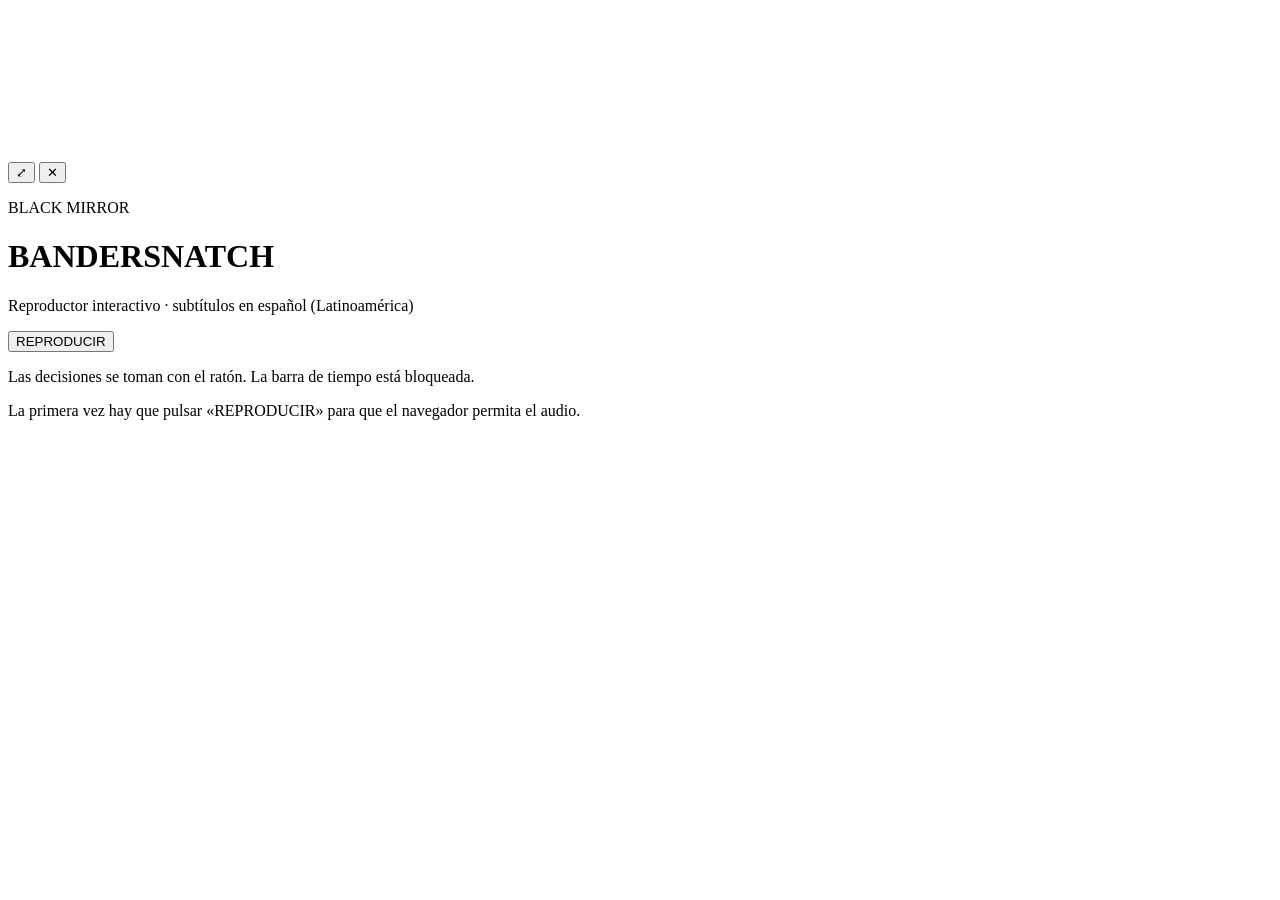
==== commit 9b5325cf: "Update index.html" ====
--- a/index.html
+++ b/index.html
@@ -1,760 +1,55 @@
 <!DOCTYPE html>
-<html lang="es">
+<html lang="es-419">
 <head>
 <meta charset="utf-8">
 <meta name="viewport" content="width=device-width,initial-scale=1">
-<title>XCODE — recepción</title>
-<link rel="preconnect" href="https://fonts.googleapis.com">
-<link rel="preconnect" href="https://fonts.gstatic.com" crossorigin>
-<link href="https://fonts.googleapis.com/css2?family=Cinzel:wght@400;700&family=EB+Garamond:ital,wght@0,400;0,600;1,400&family=JetBrains+Mono:wght@400;600&display=swap" rel="stylesheet">
-<style>
-:root{
-  --red:#ff2020; --bone:#e8e4dc; --dim:#8f8981; --line:rgba(255,255,255,.10);
-  --mono:'JetBrains Mono',ui-monospace,monospace;
-}
-*{box-sizing:border-box}
-html{scroll-behavior:smooth}
-body{
-  margin:0;min-height:100vh;color:var(--bone);
-  font-family:'EB Garamond',Georgia,serif;font-size:17px;line-height:1.6;
-  background-color:#05060a;
-  background-image:
-    radial-gradient(130% 60% at 50% 0%, rgba(0,0,0,0) 30%, rgba(0,0,0,.92) 100%),
-    url("data:image/svg+xml;utf8,<svg xmlns='http://www.w3.org/2000/svg' viewBox='0 0 1600 1000' preserveAspectRatio='xMidYMax slice'><defs><linearGradient id='s' x1='0' y1='0' x2='0' y2='1'><stop offset='0' stop-color='rgb(5,6,9)'/><stop offset='.5' stop-color='rgb(13,15,20)'/><stop offset='1' stop-color='rgb(3,4,6)'/></linearGradient><radialGradient id='m'><stop offset='0' stop-color='rgb(205,210,222)'/><stop offset='.32' stop-color='rgb(150,158,175)' stop-opacity='.42'/><stop offset='1' stop-color='rgb(120,130,150)' stop-opacity='0'/></radialGradient><filter id='b' x='-30%' y='-30%' width='160%' height='160%'><feGaussianBlur stdDeviation='16'/></filter><filter id='f' x='-30%' y='-60%' width='160%' height='220%'><feGaussianBlur stdDeviation='26'/></filter></defs><rect width='1600' height='1000' fill='url(%23s)'/><circle cx='1210' cy='175' r='200' fill='url(%23m)'/><circle cx='1210' cy='175' r='44' fill='rgb(206,211,221)' opacity='.85'/><ellipse cx='420' cy='230' rx='330' ry='62' fill='rgb(24,27,35)' opacity='.55' filter='url(%23b)'/><path d='M0,742 L0,652 Q180,606 360,668 T720,646 T1080,700 T1420,650 L1600,678 L1600,760 Z' fill='rgb(8,9,12)'/><g stroke='rgb(5,6,8)' fill='none' stroke-linecap='round'><path d='M150,700 L152,560' stroke-width='7'/><path d='M152,600 L110,545 M152,590 L196,540' stroke-width='5'/><path d='M1450,700 L1448,552' stroke-width='7'/><path d='M1448,596 L1492,536' stroke-width='5'/></g><rect y='716' width='1600' height='284' fill='rgb(6,7,9)'/><g fill='rgb(11,12,16)'><rect x='250' y='742' width='62' height='96' rx='28'/><rect x='392' y='762' width='54' height='78' rx='24'/><rect x='520' y='736' width='70' height='104' rx='32'/><rect x='700' y='768' width='48' height='72' rx='22'/><rect x='860' y='744' width='64' height='98' rx='29'/><rect x='1010' y='766' width='52' height='76' rx='24'/><rect x='1160' y='738' width='68' height='102' rx='31'/><rect x='1320' y='764' width='50' height='74' rx='23'/></g><g fill='rgb(10,11,15)'><rect x='345' y='700' width='12' height='150'/><rect x='318' y='734' width='66' height='12'/></g><g fill='rgb(255,255,255)' opacity='.055' filter='url(%23f)'><ellipse cx='400' cy='800' rx='420' ry='70'/><ellipse cx='1150' cy='860' rx='480' ry='80'/></g></svg>");
-  background-size:cover;background-position:center top;background-attachment:fixed;background-repeat:no-repeat;
-  transition:letter-spacing .8s;
-}
-::selection{background:var(--red);color:#000}
-body.d3{letter-spacing:.004em}
-body.d4{letter-spacing:.008em}
-
-/* ── RECEPCIÓN ─────────────────────────────── */
-.bar{
-  position:sticky;top:10px;z-index:40;margin:10px 12px 0;border-radius:16px;
-  border:1px solid var(--line);overflow:hidden;padding:10px 16px 11px;
-}
-.bar::before{
-  content:"";position:absolute;inset:0;border-radius:inherit;
-  backdrop-filter:blur(16px) saturate(130%);-webkit-backdrop-filter:blur(16px) saturate(130%);
-  background:linear-gradient(180deg,rgba(9,9,11,.6),rgba(9,9,11,.3));
-}
-.bar>*{position:relative;z-index:1}
-.row1{display:flex;align-items:center;justify-content:center;gap:14px}
-.gun{width:64px;height:auto;flex:none;fill:#f2efe9;filter:drop-shadow(0 0 12px rgba(0,0,0,.9));opacity:.9}
-.gun.r{transform:scaleX(-1)}
-.brand{text-align:center}
-.brand h1{
-  margin:0;font-family:'Cinzel',serif;font-weight:700;
-  font-size:clamp(24px,6vw,40px);letter-spacing:.3em;text-indent:.3em;color:#fff;
-  text-shadow:0 2px 24px rgba(0,0,0,.95)
-}
-.brand .sub{margin:4px 0 0;font-style:italic;font-size:clamp(10px,2.3vw,13px);color:var(--red);letter-spacing:.04em}
-.sigs{display:flex;gap:12px;justify-content:center;margin-top:6px;opacity:.62}
-.sigs svg{height:19px;width:auto}
-.clock{
-  display:flex;justify-content:center;gap:18px;flex-wrap:wrap;margin-top:9px;padding-top:8px;
-  border-top:1px solid rgba(255,255,255,.07);
-  font-family:var(--mono);font-size:9.5px;letter-spacing:.2em;text-transform:uppercase;color:#6f6a63
-}
-.clock b{color:var(--red);font-weight:400;font-size:11px;letter-spacing:.1em}
-
-/* ── LAYOUT ────────────────────────────────── */
-main{max-width:820px;margin:0 auto;padding:44px 18px 80px}
-.kicker{font-family:var(--mono);font-size:10px;letter-spacing:.34em;text-transform:uppercase;color:var(--red);margin-bottom:12px}
-h2{font-family:'Cinzel',serif;font-weight:400;font-size:clamp(20px,4.4vw,30px);letter-spacing:.1em;margin:0 0 12px;color:#fff;line-height:1.25}
-h2 b{color:var(--red);font-weight:400}
-p{margin:0 0 14px}
-.lede{color:var(--dim);max-width:60ch}
-
-/* ── SALA DE ESPERA ────────────────────────── */
-#sala{text-align:center;padding:34px 0 10px}
-#sala h2{font-size:clamp(22px,5.4vw,36px)}
-.btns{display:flex;gap:10px;justify-content:center;margin-top:26px;flex-wrap:wrap}
-.btn{
-  font-family:var(--mono);font-size:11px;letter-spacing:.2em;text-transform:uppercase;
-  padding:12px 22px;border-radius:9px;border:1px solid var(--red);background:var(--red);color:#000;
-  cursor:pointer;font-weight:600;transition:.2s
-}
-.btn:hover{background:#ff3b3b;box-shadow:0 0 26px rgba(255,32,32,.4)}
-.btn.ghost{background:none;color:var(--red)}
-.btn.ghost:hover{background:rgba(255,32,32,.1);box-shadow:none}
-.quiet{font-family:var(--mono);font-size:10px;letter-spacing:.18em;text-transform:uppercase;color:#5d5852;margin-top:18px}
-
-/* ── PUERTAS ───────────────────────────────── */
-#gab{display:none}
-#gab.on{display:block}
-.doors{display:grid;gap:10px;grid-template-columns:repeat(auto-fit,minmax(150px,1fr));margin:26px 0 8px}
-.door{
-  position:relative;border:1px solid var(--line);border-radius:12px;padding:16px 13px 14px;
-  background:linear-gradient(180deg,rgba(255,255,255,.035),rgba(0,0,0,.25));
-  cursor:pointer;transition:.22s;text-align:left;overflow:hidden
-}
-.door:hover{border-color:var(--red);background:rgba(255,32,32,.06);transform:translateY(-2px)}
-.door .n{font-family:var(--mono);font-size:9px;letter-spacing:.24em;color:var(--red)}
-.door h3{font-family:'Cinzel',serif;font-size:14px;letter-spacing:.12em;margin:7px 0 5px;color:#fff}
-.door p{margin:0;font-size:12.5px;color:var(--dim);line-height:1.45}
-.door .latch{position:absolute;right:11px;top:13px;font-family:var(--mono);font-size:11px;color:#3d3a36}
-.door:hover .latch{color:var(--red)}
-
-/* puerta séptima */
-.door.sealed{
-  grid-column:1/-1;border-style:dashed;border-color:rgba(255,255,255,.14);
-  background:linear-gradient(180deg,rgba(255,255,255,.02),rgba(0,0,0,.4));
-  cursor:not-allowed
-}
-.door.sealed:hover{transform:none;border-color:rgba(255,255,255,.22);background:linear-gradient(180deg,rgba(255,255,255,.03),rgba(0,0,0,.4))}
-.door.sealed h3{color:#8f8981}
-.door.sealed .n{color:#5d5852}
-.door.sealed .req{
-  font-family:var(--mono);font-size:9.5px;letter-spacing:.2em;text-transform:uppercase;
-  color:#6f6a63;margin-top:9px;display:block
-}
-.door.sealed .req b{color:#9a948c;font-weight:400}
-.door.sealed .req b.hit{color:#7ee08a}
-.door.open{
-  border-style:solid;border-color:var(--red);cursor:pointer;
-  background:linear-gradient(180deg,rgba(255,32,32,.1),rgba(20,4,4,.5));
-  box-shadow:0 0 30px rgba(255,32,32,.18)
-}
-.door.open:hover{transform:translateY(-2px)}
-.door.open h3{color:#fff}
-.door.open .n{color:var(--red)}
-.door.open .req{color:var(--red)}
-.door.open .latch{color:var(--red);animation:pulse 2.4s infinite}
-@keyframes pulse{0%,100%{opacity:1}50%{opacity:.25}}
-
-/* ── PANEL ─────────────────────────────────── */
-#panel{display:none;margin-top:22px;border:1px solid var(--line);border-radius:14px;overflow:hidden;background:rgba(8,8,10,.66);backdrop-filter:blur(8px)}
-#panel.on{display:block}
-.ph{display:flex;align-items:center;gap:10px;padding:11px 15px;border-bottom:1px solid var(--line);font-family:var(--mono);font-size:10px;letter-spacing:.26em;text-transform:uppercase;color:#cfc9c0}
-.ph .x{margin-left:auto;background:none;border:1px solid rgba(255,255,255,.16);color:#8d8880;border-radius:6px;padding:3px 9px;font-family:var(--mono);font-size:9px;letter-spacing:.16em;cursor:pointer}
-.ph .x:hover{color:var(--red);border-color:var(--red)}
-.pb{padding:17px}
-
-/* ── PRUEBAS ───────────────────────────────── */
-.test{border-top:1px dashed rgba(255,255,255,.09);padding:16px 0 6px}
-.test:first-child{border-top:0;padding-top:0}
-.test h4{font-family:'Cinzel',serif;font-size:13.5px;letter-spacing:.1em;color:#fff;margin:0 0 4px}
-.test .instr{font-size:13.5px;color:var(--dim);margin:0 0 10px}
-canvas.draw{width:100%;height:190px;background:#08090c;border:1px solid var(--line);border-radius:9px;cursor:crosshair;touch-action:none}
-.colors{display:flex;gap:8px;flex-wrap:wrap;margin-bottom:8px}
-.colors button{font-family:var(--mono);font-size:10.5px;letter-spacing:.14em;text-transform:uppercase;padding:8px 13px;border-radius:7px;border:1px solid var(--line);background:rgba(0,0,0,.4);color:#c9c4bd;cursor:pointer}
-.colors button:hover{border-color:#fff}
-.stroopword{font-family:'Cinzel',serif;font-size:34px;letter-spacing:.14em;margin:6px 0 12px;min-height:44px}
-input.f,textarea.f{width:100%;padding:9px 11px;border-radius:8px;border:1px solid var(--line);background:rgba(0,0,0,.45);color:var(--bone);font-family:'EB Garamond',serif;font-size:15px;outline:none;resize:vertical}
-input.f:focus,textarea.f:focus{border-color:var(--red)}
-.mini{font-family:var(--mono);font-size:9.5px;letter-spacing:.18em;text-transform:uppercase;padding:8px 14px;border-radius:7px;border:1px solid var(--red);background:none;color:var(--red);cursor:pointer;margin-top:8px}
-.mini:hover{background:rgba(255,32,32,.12)}
-.verdict{font-family:var(--mono);font-size:11px;letter-spacing:.2em;text-transform:uppercase;margin-top:9px;min-height:15px}
-.verdict.ok{color:#7ee08a}
-.verdict.no{color:var(--red)}
-.seq{display:flex;gap:7px;margin-bottom:10px}
-.seq i{width:38px;height:38px;border-radius:6px;border:1px solid var(--line);background:rgba(255,255,255,.04);cursor:pointer;display:block}
-.seq i.on{background:var(--red);border-color:var(--red)}
-
-/* ── TEXTO / DIAGRAMAS / ASCII ─────────────── */
-.piece{border-top:1px solid rgba(255,255,255,.07);padding:15px 0}
-.piece:first-child{border-top:0;padding-top:0}
-.piece .who{font-family:var(--mono);font-size:9.5px;letter-spacing:.22em;text-transform:uppercase;color:var(--red);margin-bottom:5px}
-.piece h4{font-family:'Cinzel',serif;font-size:14px;letter-spacing:.06em;margin:0 0 4px;color:#fff}
-.piece .gate{font-size:13px;font-style:italic;color:#7d7770;margin:0 0 8px}
-.piece blockquote{margin:0;padding-left:13px;border-left:2px solid rgba(255,32,32,.4);color:#cdc8c0;font-size:15.5px;line-height:1.62}
-.piece blockquote em{color:#fff}
-pre.ascii{font-family:var(--mono);font-size:9.5px;line-height:1.05;color:#c8d3c4;background:#040507;border:1px solid rgba(255,255,255,.07);border-radius:8px;padding:12px;overflow-x:auto;margin:0 0 9px;letter-spacing:0}
-pre.diag{font-family:var(--mono);font-size:10px;line-height:1.35;color:#a9b0b8;background:#040507;border:1px solid rgba(255,255,255,.07);border-radius:8px;padding:13px;overflow-x:auto;margin:0 0 10px}
-pre.diag b{color:var(--red);font-weight:400}
-ul.books{list-style:none;padding:0;margin:0}
-ul.books li{padding:9px 0;border-top:1px solid rgba(255,255,255,.07);font-size:15px}
-ul.books li:first-child{border-top:0}
-ul.books li b{font-family:'Cinzel',serif;font-weight:400;letter-spacing:.04em;color:#fff}
-ul.books li span{display:block;color:#7d7770;font-size:13px;font-style:italic}
-ul.books li i{font-family:var(--mono);font-style:normal;font-size:9.5px;letter-spacing:.18em;color:var(--red)}
-
-/* ── BITÁCORA ──────────────────────────────── */
-.log{font-family:var(--mono);font-size:11.5px;line-height:1.9;color:#9a948c}
-.log b{color:var(--red);font-weight:400}
-.log .d{color:#5d5852}
-.bajas{margin-top:16px;border-top:1px solid rgba(255,255,255,.08);padding-top:12px}
-.bajas h5{font-family:var(--mono);font-size:9.5px;letter-spacing:.24em;text-transform:uppercase;color:#6f6a63;margin:0 0 8px}
-.bajas div{display:flex;justify-content:space-between;font-family:var(--mono);font-size:11px;color:#8f8981;padding:3px 0;border-bottom:1px dotted rgba(255,255,255,.06)}
-
-/* ── SÉPTIMA ───────────────────────────────── */
-.seven{text-align:center;padding:6px 0}
-.seven .mark{font-family:'Cinzel',serif;font-size:44px;letter-spacing:.3em;color:var(--red);margin:0 0 6px;text-indent:.3em}
-.seven .line{font-size:19px;line-height:1.7;color:#d8d3cb;max-width:52ch;margin:0 auto 16px}
-.seven .line em{color:#fff;font-style:italic}
-.seven .mirror{
-  font-family:var(--mono);font-size:10.5px;line-height:1.9;letter-spacing:.1em;color:#b9b3aa;
-  background:#040507;border:1px solid rgba(255,32,32,.28);border-radius:9px;
-  padding:14px;max-width:430px;margin:0 auto 16px;text-align:left
-}
-.seven .mirror b{color:var(--red);font-weight:400}
-.seven .closing{font-family:var(--mono);font-size:10px;letter-spacing:.26em;text-transform:uppercase;color:#6f6a63;margin-top:18px}
-
-/* ── CERTIFICADO ───────────────────────────── */
-#cert{display:none;margin-top:24px;border:1px solid rgba(255,32,32,.4);border-radius:14px;padding:20px;background:rgba(12,4,4,.6);text-align:center}
-#cert.on{display:block}
-#cert h3{font-family:'Cinzel',serif;letter-spacing:.24em;font-size:15px;color:#fff;margin:0 0 4px}
-#cert .small{font-family:var(--mono);font-size:9.5px;letter-spacing:.2em;text-transform:uppercase;color:var(--red);margin-bottom:14px}
-#cert pre{font-family:var(--mono);font-size:9px;line-height:1.05;color:#e8e4dc;text-align:center;margin:0 0 14px;white-space:pre;overflow-x:auto}
-#cert .data{font-family:var(--mono);font-size:10.5px;letter-spacing:.14em;color:#9a948c;line-height:1.9}
-#cert .data b{color:#fff;font-weight:400}
-#cert .data .sv{color:var(--red)}
-#cert input.f{max-width:240px;margin:12px auto 0;text-align:center}
-
-/* ── DEGRADACIÓN ───────────────────────────── */
-body.d1 .deg{opacity:.99}
-body.d2 p,body.d2 blockquote{line-height:1.85}
-body.d3 .piece blockquote{color:#bdb8b0}
-body.d3 .door:nth-child(2n){transform:rotate(-.25deg)}
-body.d3 .door:nth-child(2n+1){transform:rotate(.22deg)}
-body.d3 .door.sealed{transform:none}
-body.d4 .brand h1{letter-spacing:.24em;text-shadow:0 0 18px rgba(255,32,32,.5)}
-.ghost{display:none;color:#4a4640;font-style:italic;font-size:14px}
-body.d2 .ghost{display:block}
-.whisper{display:none;font-family:var(--mono);font-size:9.5px;letter-spacing:.24em;text-transform:uppercase;color:var(--red);opacity:.75;margin-top:14px}
-body.d4 .whisper{display:block}
-footer{text-align:center;padding:34px 18px 46px;font-family:var(--mono);font-size:9.5px;letter-spacing:.32em;text-transform:uppercase;color:#57524c}
-footer b{color:var(--red);font-weight:400}
-</style>
+<meta name="theme-color" content="#000000">
+<title>Bandersnatch — reproductor interactivo</title>
+<link rel="stylesheet" href="styles.css">
 </head>
 <body>
 
-<header class="bar">
-  <div class="row1">
-    <svg class="gun" viewBox="0 0 300 170" aria-hidden="true">
-      <path d="M44 62h150v-9h11v9h14a10 10 0 0 1 10 10v8h-12v10H150v-14H44z"/>
-      <circle cx="150" cy="96" r="30"/><circle cx="150" cy="96" r="30" fill="none" stroke="#07080a" stroke-width="3"/>
-      <circle cx="150" cy="80" r="5" fill="#07080a"/><circle cx="166" cy="90" r="5" fill="#07080a"/>
-      <circle cx="160" cy="108" r="5" fill="#07080a"/><circle cx="140" cy="108" r="5" fill="#07080a"/>
-      <circle cx="134" cy="90" r="5" fill="#07080a"/>
-      <path d="M124 112c-4 16-10 30-22 42l-24 6c-6 2-9-4-5-9 14-18 22-32 26-46z"/>
-      <path d="M92 118c-9 12-10 22-6 27" fill="none" stroke="#07080a" stroke-width="4"/>
-      <path d="M196 52l16-8 7 6-9 12z"/>
-    </svg>
-    <div class="brand">
-      <h1>XCODE</h1>
-      <p class="sub">The future of horrific, chaotic and stressful streaming</p>
-      <div class="sigs">
-        <svg viewBox="0 0 150 40"><text x="0" y="26" font-family="EB Garamond,serif" font-style="italic" font-size="20" fill="#e8e4dc">Béla Tarr</text></svg>
-        <svg viewBox="0 0 190 40"><text x="0" y="26" font-family="EB Garamond,serif" font-style="italic" font-size="20" fill="#e8e4dc">Charlie Brooker</text></svg>
-      </div>
-    </div>
-    <svg class="gun r" viewBox="0 0 300 170" aria-hidden="true">
-      <path d="M44 62h150v-9h11v9h14a10 10 0 0 1 10 10v8h-12v10H150v-14H44z"/>
-      <circle cx="150" cy="96" r="30"/><circle cx="150" cy="96" r="30" fill="none" stroke="#07080a" stroke-width="3"/>
-      <circle cx="150" cy="80" r="5" fill="#07080a"/><circle cx="166" cy="90" r="5" fill="#07080a"/>
-      <circle cx="160" cy="108" r="5" fill="#07080a"/><circle cx="140" cy="108" r="5" fill="#07080a"/>
-      <circle cx="134" cy="90" r="5" fill="#07080a"/>
-      <path d="M124 112c-4 16-10 30-22 42l-24 6c-6 2-9-4-5-9 14-18 22-32 26-46z"/>
-      <path d="M92 118c-9 12-10 22-6 27" fill="none" stroke="#07080a" stroke-width="4"/>
-      <path d="M196 52l16-8 7 6-9 12z"/>
-    </svg>
-  </div>
-  <div class="clock">
-    <span>Resistencia <b id="clk">00:00</b></span>
-    <span>Pruebas <b id="tst">0/5</b></span>
-    <span id="cond">Sin declarar</span>
-  </div>
-</header>
+<div id="app">
+  <div id="stage">
+    <video id="player"
+           src="bandersnatch.mp4"
+           preload="auto"
+           playsinline
+           tabindex="-1"
+           draggable="false"
+           disablepictureinpicture
+           disableremoteplayback
+           controlslist="nodownload noplaybackrate noremoteplayback"></video>
 
-<main>
-
-  <section id="sala">
-    <div class="kicker">Recepción</div>
-    <h2>¿ESTÁ USTED EN CONDICIONES?</h2>
-    <p class="lede" style="margin:0 auto">Aquí no se viene a descansar. Se viene a resistir. Las puertas de este gabinete miden, y a partir del tercer minuto la casa empieza a ceder. Si recarga, vuelve a cero.</p>
-    <div class="btns">
-      <button class="btn" id="yes">Sí, estoy en condiciones</button>
-      <button class="btn ghost" id="anyway">Entrar de todos modos</button>
-    </div>
-    <p class="quiet" id="salaNote">La casa no comprueba nada.</p>
-  </section>
-
-  <section id="gab">
-    <div class="kicker">Gabinete</div>
-    <h2>SIETE PUERTAS <b>/</b> NINGUNA SALIDA</h2>
-    <p class="lede">Cada puerta cobra en una moneda distinta: tiempo, atención, memoria, paciencia. No hay orden. No hay progreso. La séptima no se abre con un clic.</p>
-
-    <div class="doors">
-      <div class="door" data-p="p1"><span class="latch">▸</span><div class="n">I</div><h3>PRUEBAS</h3><p>Cinco instrumentos. Le dictaminan.</p></div>
-      <div class="door" data-p="p2"><span class="latch">▸</span><div class="n">II</div><h3>TRATADOS</h3><p>Textos que desarman por dentro.</p></div>
-      <div class="door" data-p="p3"><span class="latch">▸</span><div class="n">III</div><h3>DIAGRAMAS</h3><p>Sistemas que se caen solos.</p></div>
-      <div class="door" data-p="p4"><span class="latch">▸</span><div class="n">IV</div><h3>GABINETE GRÁFICO</h3><p>Caras en dígitos. Se copian y sobreviven.</p></div>
-      <div class="door" data-p="p5"><span class="latch">▸</span><div class="n">V</div><h3>BIBLIOTECA</h3><p>Los libros que hay que haber leído.</p></div>
-      <div class="door" data-p="p6"><span class="latch">▸</span><div class="n">VI</div><h3>BITÁCORA</h3><p>Registro del farero y lista de bajas.</p></div>
-
-      <div class="door sealed" id="door7">
-        <span class="latch" id="latch7">▮</span>
-        <div class="n">VII</div>
-        <h3>LO QUE NO SE PUEDE MIRAR DOS VECES</h3>
-        <p>No está en la lista. No se abre con un clic.</p>
-        <span class="req" id="req7">Requiere <b id="rq1">0/5</b> pruebas y <b id="rq2">00:00 / 20:00</b> de resistencia</span>
-      </div>
+    <div id="clicklayer"></div>
+    <div id="subs" aria-live="polite"></div>
+    <div id="choices" class="hidden">
+      <div id="choicelist"></div>
+      <div id="timerwrap"><div id="timerbar"></div></div>
     </div>
 
-    <p class="ghost">Hay una puerta séptima. Ya la ha visto. Ahora tiene que ganarla.</p>
-
-    <div id="panel">
-      <div class="ph"><span id="ptitle">—</span><button class="x" id="pclose">CERRAR</button></div>
-      <div class="pb" id="pbody"></div>
+    <div id="hud">
+      <div id="segbar"><div id="segfill"></div></div>
+      <div id="globalbar"><div id="globalfill"></div></div>
     </div>
 
-    <div class="btns" style="justify-content:flex-start;margin-top:26px">
-      <button class="btn ghost" id="out">Salir y pedir certificado</button>
+    <button id="fsbtn" type="button" title="Pantalla completa simulada">⤢</button>
+    <button id="exitfs" type="button" class="hidden" title="Salir (Esc)">✕</button>
+  </div>
+
+  <div id="start">
+    <div class="startbox">
+      <p class="kicker">BLACK MIRROR</p>
+      <h1>BANDERSNATCH</h1>
+      <p class="sub">Reproductor interactivo · subtítulos en español (Latinoamérica)</p>
+      <button id="play" type="button">REPRODUCIR</button>
+      <p class="hint">Las decisiones se toman con el ratón. La barra de tiempo está bloqueada.</p>
+      <p class="hint small">La primera vez hay que pulsar «REPRODUCIR» para que el navegador permita el audio.</p>
+      <p id="err" class="err hidden"></p>
     </div>
-    <p class="whisper" id="whisper">Sigue aquí. Son las <span id="wh2">—</span>.</p>
+  </div>
+</div>
 
-    <div id="cert">
-      <h3>CERTIFICADO DE SUPERVIVENCIA</h3>
-      <div class="small">XCODE · Psychotic Corp</div>
-      <pre id="art"></pre>
-      <div class="data">
-        Resistencia: <b id="cTime">—</b><br>
-        Pruebas superadas: <b id="cTests">—</b><br>
-        Declaración de entrada: <b id="cCond">—</b><br>
-        Séptima puerta: <b id="cSeventh">no abierta</b><br>
-        Serie: <b id="cSerial">—</b>
-      </div>
-      <input class="f" id="cName" placeholder="nombre del superviviente" maxlength="28">
-      <div class="btns"><button class="btn ghost" id="ccopy">Copiar bloque</button></div>
-    </div>
-
-  </section>
-
-</main>
-
-<footer>Psychotic Corp · <b>In the World — 2026</b></footer>
-
-<script>
-const $ = s => document.querySelector(s);
-const el = (t, c, h) => { const n = document.createElement(t); if(c) n.className = c; if(h != null) n.innerHTML = h; return n; };
-const rnd = (a, b) => Math.floor(Math.random() * (b - a + 1)) + a;
-const pick = a => a[rnd(0, a.length - 1)];
-
-const NEED_TESTS = 5, NEED_SECS = 1200;
-let t0 = 0, timer = null, passed = 0, declared = 'Sin declarar', fired = {}, seventh = false, unlocked = false;
-
-/* ── ENTRADA ─────────────────────────────── */
-function enter(cond){
-  declared = cond;
-  $('#cond').textContent = cond;
-  $('#sala').style.display = 'none';
-  $('#gab').classList.add('on');
-  t0 = Date.now();
-  timer = setInterval(tick, 1000);
-  $('#wh2').textContent = new Date().toLocaleTimeString('es-ES', {hour:'2-digit', minute:'2-digit'});
-  window.scrollTo({top: 0, behavior: 'smooth'});
-}
-$('#yes').onclick = () => {
-  $('#salaNote').textContent = 'Bien. No lo demuestre todavía.';
-  setTimeout(() => enter('En condiciones'), 700);
-};
-$('#anyway').onclick = () => enter('De todos modos');
-
-/* ── RELOJ, DEGRADACIÓN Y CANDADO ────────── */
-function tick(){
-  const s = Math.floor((Date.now() - t0) / 1000);
-  const m = Math.floor(s / 60);
-  $('#clk').textContent = String(m).padStart(2,'0') + ':' + String(s % 60).padStart(2,'0');
-
-  if (s >= 180 && !fired.d1){ fired.d1 = 1; document.body.classList.add('d1'); scrambleAll(4); }
-  if (s >= 420 && !fired.d2){ fired.d2 = 1; document.body.classList.add('d2'); scrambleAll(9); }
-  if (s >= 900 && !fired.d3){ fired.d3 = 1; document.body.classList.add('d3'); scrambleAll(14); secondPerson(); }
-  if (s >= 1500 && !fired.d4){ fired.d4 = 1; document.body.classList.add('d4'); scrambleAll(20); lie(); }
-
-  if (s % 25 === 0 && s > 30) scrambleAll(1);
-  checkLock(s);
-}
-
-function checkLock(s){
-  $('#rq1').textContent = passed + '/' + NEED_TESTS;
-  $('#rq1').className = passed >= NEED_TESTS ? 'hit' : '';
-  const mm = String(Math.floor(s/60)).padStart(2,'0'), ss = String(s%60).padStart(2,'0');
-  $('#rq2').textContent = mm + ':' + ss + ' / 20:00';
-  $('#rq2').className = s >= NEED_SECS ? 'hit' : '';
-  if (!unlocked && passed >= NEED_TESTS && s >= NEED_SECS){
-    unlocked = true;
-    const d = $('#door7');
-    d.classList.remove('sealed'); d.classList.add('open');
-    $('#latch7').textContent = '▸';
-    $('#req7').innerHTML = 'Abierta. <b>Pase.</b>';
-    d.onclick = () => open('p7');
-  }
-}
-
-const WRONG = ['aún','después','nadie','nunca','otra vez','debajo','antes','quizá','lejos','sin','contra'];
-function scrambleAll(n){
-  const ps = [...document.querySelectorAll('#gab p, #gab blockquote, #gab li, #gab .line')].filter(p => !p.closest('#cert'));
-  if (!ps.length) return;
-  for (let i = 0; i < n; i++){
-    const p = pick(ps);
-    const words = p.innerHTML.split(' ');
-    if (words.length < 4) continue;
-    const k = rnd(1, words.length - 2);
-    if (Math.random() < .5) words[k] = '<span style="color:#6f6a63">' + pick(WRONG) + '</span>';
-    else { const tmp = words[k]; words[k] = words[k+1]; words[k+1] = tmp; }
-    p.innerHTML = words.join(' ');
-  }
-}
-function secondPerson(){
-  const p = el('p', 'ghost', 'Usted llegó a las ' + $('#wh2').textContent + '. Nadie lo anotó. Lo anotamos nosotros.');
-  p.style.display = 'block';
-  $('#panel').before(p);
-}
-function lie(){
-  const real = $('#clk').textContent;
-  const f = real.split(':');
-  $('#clk').textContent = String(Number(f[0]) + rnd(1,3)).padStart(2,'0') + ':' + f[1];
-  setTimeout(() => { if (fired.d4) $('#clk').textContent = real; }, 4000);
-}
-
-/* ── PUERTAS ─────────────────────────────── */
-document.querySelectorAll('.door[data-p]').forEach(d => d.onclick = () => open(d.dataset.p));
-
-function open(id){
-  const t = {p1:'PRUEBAS', p2:'TRATADOS', p3:'DIAGRAMAS', p4:'GABINETE GRÁFICO', p5:'BIBLIOTECA', p6:'BITÁCORA', p7:'LA SÉPTIMA'}[id];
-  $('#ptitle').textContent = t;
-  $('#pbody').innerHTML = '';
-  $('#panel').classList.add('on');
-  BUILD[id]($('#pbody'));
-  $('#panel').scrollIntoView({behavior:'smooth', block:'start'});
-}
-$('#pclose').onclick = () => { $('#panel').classList.remove('on'); $('#pbody').innerHTML = ''; };
-
-/* ── CONSTRUCTORES ───────────────────────── */
-const BUILD = {};
-
-/* I — PRUEBAS */
-BUILD.p1 = box => {
-  box.appendChild(el('p', 'instr', 'Cinco instrumentos. Ninguno le va a decir si está bien. Solo si sirve.'));
-  box.appendChild(el('div', 'verdict', 'Superadas: 0 de 5'));
-
-  const t1 = el('div', 'test');
-  t1.innerHTML = '<h4>1 · El reloj</h4><p class="instr">Dibuje un reloj analógico con las agujas marcando las once y diez. Con el ratón o el dedo.</p>';
-  const cv = el('canvas', 'draw'); cv.width = 700; cv.height = 190;
-  const v1 = el('div', 'verdict');
-  t1.appendChild(cv); t1.appendChild(el('button', 'mini', 'Dictaminar')); t1.appendChild(v1);
-  box.appendChild(t1);
-
-  const ctx = cv.getContext('2d');
-  ctx.strokeStyle = '#e8e4dc'; ctx.lineWidth = 1.6; ctx.lineCap = 'round';
-  let drawing = false, strokes = 0;
-  const pos = e => { const r = cv.getBoundingClientRect(); return [(e.clientX - r.left) * (cv.width / r.width), (e.clientY - r.top) * (cv.height / r.height)]; };
-  cv.onpointerdown = e => { drawing = true; strokes++; const p = pos(e); ctx.beginPath(); ctx.moveTo(p[0], p[1]); cv.setPointerCapture(e.pointerId); };
-  cv.onpointermove = e => { if(!drawing) return; const p = pos(e); ctx.lineTo(p[0], p[1]); ctx.stroke(); };
-  cv.onpointerup = () => drawing = false;
-  t1.querySelector('.mini').onclick = () => {
-    if (strokes >= 4) judge(v1, true, 'Apto. Un reloj tiene doce números y usted puso ' + strokes + ' trazos.');
-    else if (strokes > 0) judge(v1, false, 'No apto. Eso no es un reloj, es un garabato.');
-    else judge(v1, false, 'No apto. Ni siquiera lo intentó.');
-  };
-
-  const t2 = el('div', 'test');
-  t2.innerHTML = '<h4>2 · El color</h4><p class="instr">Pulse el color de la TINTA, no la palabra. Diez veces. Sin pensar.</p><div class="stroopword" style="color:#ff2020">—</div><div class="colors"></div>';
-  const v2 = el('div', 'verdict'); t2.appendChild(v2); box.appendChild(t2);
-
-  const NAMES = [['ROJO','#ff2020'],['VERDE','#4bd67a'],['AZUL','#4a8cff'],['AMARILLO','#ffd447']];
-  let round = 0, ok = 0, cur = 0;
-  const wordEl = t2.querySelector('.stroopword'), colsEl = t2.querySelector('.colors');
-  NAMES.forEach(pair => {
-    const b = el('button', null, pair[0]); b.style.color = pair[1]; b.dataset.c = pair[1];
-    b.onclick = () => {
-      if (round >= 10) return;
-      if (b.dataset.c === cur) ok++;
-      round++; next2();
-    };
-    colsEl.appendChild(b);
-  });
-  function next2(){
-    if (round >= 10){
-      wordEl.textContent = 'FIN';
-      const good = ok >= 7;
-      judge(v2, good, good ? 'Apto. ' + ok + '/10. Su corteza aguanta la contradicción.' : 'No apto. ' + ok + '/10. Lee lo que dice y no lo que ve.');
-      return;
-    }
-    const n = pick(NAMES), ink = pick(NAMES);
-    wordEl.textContent = n[0]; wordEl.style.color = ink[1]; cur = ink[1];
-  }
-  next2();
-
-  const t3 = el('div', 'test');
-  t3.innerHTML = '<h4>3 · La mancha</h4><p class="instr">Escriba qué ve. No hay respuesta correcta; hay respuestas cortas.</p>';
-  const svg = document.createElementNS('http://www.w3.org/2000/svg', 'svg');
-  svg.setAttribute('viewBox', '0 0 300 160'); svg.style.cssText = 'width:100%;height:150px;background:#0b0c10;border:1px solid rgba(255,255,255,.1);border-radius:9px;margin-bottom:9px';
-  const g = document.createElementNS('http://www.w3.org/2000/svg', 'g'); g.setAttribute('fill', '#171a20');
-  let d = 'M150,18';
-  for (let i = 0; i < 9; i++) d += ' L' + rnd(60,148) + ',' + rnd(30,140);
-  const path = document.createElementNS('http://www.w3.org/2000/svg', 'path');
-  path.setAttribute('d', d); path.setAttribute('stroke', '#2a2f38'); path.setAttribute('stroke-width', '1');
-  g.appendChild(path);
-  for (let i = 0; i < 26; i++){
-    const c = document.createElementNS('http://www.w3.org/2000/svg', 'circle');
-    c.setAttribute('cx', rnd(20,150)); c.setAttribute('cy', rnd(20,145)); c.setAttribute('r', rnd(4,17));
-    g.appendChild(c);
-  }
-  const mirror = g.cloneNode(true); mirror.setAttribute('transform', 'translate(300,0) scale(-1,1)');
-  svg.appendChild(g); svg.appendChild(mirror);
-  t3.appendChild(svg);
-  const ta = el('textarea', 'f'); ta.rows = 2; ta.placeholder = 'Veo…';
-  t3.appendChild(ta);
-  const v3 = el('div', 'verdict');
-  t3.appendChild(el('button', 'mini', 'Dictaminar')); t3.appendChild(v3);
-  box.appendChild(t3);
-  t3.querySelector('.mini').onclick = () => {
-    const n = ta.value.trim().split(/\s+/).filter(Boolean).length;
-    if (n >= 3) judge(v3, true, 'Apto. ' + n + ' palabras. Ve cosas donde hay tinta.');
-    else if (n >= 1) judge(v3, false, 'No apto. Con ' + n + ' palabra no se sostiene.');
-    else judge(v3, false, 'No apto. No ve nada.');
-  };
-
-  const t4 = el('div', 'test');
-  t4.innerHTML = '<h4>4 · Las figuras</h4><p class="instr">Cuente cuántas figuras hay dibujadas encima unas de otras. Después escríbalo.</p>';
-  const cv2 = el('canvas', 'draw'); cv2.width = 700; cv2.height = 170;
-  t4.appendChild(cv2);
-  const c2 = cv2.getContext('2d'); c2.strokeStyle = 'rgba(232,228,220,.85)'; c2.lineWidth = 1.4;
-  const shapes = rnd(4, 7);
-  for (let i = 0; i < shapes; i++){
-    c2.beginPath();
-    const x = rnd(70, 630), y = rnd(40, 130), r = rnd(18, 40);
-    if (i % 2) c2.rect(x, y, r, r * 1.3); else c2.arc(x, y, r, 0, 7);
-    c2.stroke();
-  }
-  const inp4 = el('input', 'f'); inp4.placeholder = 'cuántas'; inp4.style.maxWidth = '120px';
-  t4.appendChild(inp4);
-  const v4 = el('div', 'verdict');
-  t4.appendChild(el('button', 'mini', 'Dictaminar')); t4.appendChild(v4);
-  box.appendChild(t4);
-  t4.querySelector('.mini').onclick = () => {
-    const n = Number(inp4.value);
-    if (Math.abs(n - shapes) <= 1) judge(v4, true, 'Apto. Había ' + shapes + '. Dijo ' + (n || 0) + '.');
-    else judge(v4, false, 'No apto. Había ' + shapes + '. Dijo ' + (n || 0) + '.');
-  };
-
-  const t5 = el('div', 'test');
-  t5.innerHTML = '<h4>5 · La secuencia</h4><p class="instr">Mire. Se encenderán cinco casillas en orden. Repítalo.</p><div class="seq"></div>';
-  const seqEl = t5.querySelector('.seq');
-  const cells = [];
-  for (let i = 0; i < 5; i++){ const c = el('i'); seqEl.appendChild(c); cells.push(c); }
-  const v5 = el('div', 'verdict');
-  t5.appendChild(el('button', 'mini', 'Empezar')); t5.appendChild(v5);
-  box.appendChild(t5);
-  let order = [], step = 0, playing = false;
-  t5.querySelector('.mini').onclick = () => {
-    order = []; step = 0; playing = true; v5.textContent = 'Mire.';
-    const pool = [0,1,2,3,4];
-    for (let i = 0; i < 5; i++){ const k = rnd(0, pool.length - 1); order.push(pool.splice(k,1)[0]); }
-    order.forEach((idx, i) => setTimeout(() => {
-      cells[idx].classList.add('on');
-      setTimeout(() => cells[idx].classList.remove('on'), 340);
-      if (i === 4) setTimeout(() => { playing = false; v5.textContent = 'Ahora.'; }, 500);
-    }, i * 520));
-  };
-  cells.forEach((c, i) => c.onclick = () => {
-    if (playing || !order.length) return;
-    if (order[step] === i){
-      step++;
-      if (step === 5){ judge(v5, true, 'Apto. Cinco de cinco. La memoria todavía es suya.'); order = []; }
-    } else { judge(v5, false, 'No apto. Se perdió en el paso ' + (step + 1) + '.'); order = []; }
-  });
-
-  function judge(node, good, text){
-    if (node.dataset.done) return;
-    node.dataset.done = '1';
-    node.className = 'verdict ' + (good ? 'ok' : 'no');
-    node.textContent = text;
-    if (good) passed++;
-    $('#tst').textContent = passed + '/5';
-    box.querySelector('.verdict').textContent = 'Superadas: ' + passed + ' de 5';
-    checkLock(Math.floor((Date.now() - t0) / 1000));
-  }
-};
-
-/* II — TRATADOS */
-BUILD.p2 = box => {
-  const P = [
-    ['Gérard de Nerval', 'Aurélia', 'El sueño y la vigilia dejan de tener aduana.', 'El sueño es una segunda vida. Nunca he podido franquear sin temblor esas puertas de marfil o de cuerno que nos separan del mundo invisible.'],
-    ['Guy de Maupassant', 'El Horla', 'La primera persona del singular como síntoma.', 'Entro en mi casa y no reconozco nada. Todo está igual y todo me parece otro. Mi casa es un hueco.'],
-    ['Lautréamont', 'Los cantos de Maldoror', 'La crueldad como método de conocimiento.', 'Soy el hijo del hombre y de la mujer, según me dicen. Eso no me impide conocerme.'],
-    ['Daniil Kharms', 'Sucedió así', 'La lógica que funciona hasta que deja de funcionar.', 'Un hombre tenía un sueño. Se despertó, y ya no había sueño. Pero tampoco había hombre.'],
-    ['Robert Walser', 'El paseo', 'Caminar como única forma de pensar.', 'Salgo a pasear y todo lo que encuentro me pertenece, porque lo miro.'],
-    ['Leonora Carrington', 'Memorias de abajo', 'El manicomio descrito sin dramatismo, como un país.', 'Estaba sentada en un banco de piedra y decidí que las paredes respiraban. No me pareció extraño.'],
-    ['Antonin Artaud', 'El teatro y su doble', 'El cuerpo como territorio en disputa.', 'El teatro ha de devolvernos todo lo que el cine le ha quitado: la respiración, el sudor, el grito.'],
-    ['Unica Zürn', 'El hombre jazmín', 'Los dibujos anagramáticos y el derrumbe.', 'Escribo para saber qué queda de mí cuando las palabras se mezclan.']
-  ];
-  P.forEach(a => {
-    const p = el('div', 'piece');
-    p.innerHTML = '<div class="who">' + a[0] + '</div><h4>' + a[1] + '</h4><p class="gate">' + a[2] + '</p><blockquote>' + a[3] + '</blockquote>';
-    box.appendChild(p);
-  });
-};
-
-/* III — DIAGRAMAS */
-BUILD.p3 = box => {
-  const D = [
-    ['El árbol de la clasificación', 'Cada rama nueva es una grieta que alguien decidió no tapar.',
-'<b>NEUROSIS</b>\n├─ ansiedad\n│  ├─ generalizada\n│  └─ de pánico ──────┬─ agorafobia\n│                     └─ sin agorafobia\n├─ obsesivo-compulsiva\n│  ├─ de comprobación\n│  └─ de orden\n└─ <b>?</b> ─────────────── sin clasificar (1993)\n                          sin clasificar (2004)\n                          <b>sin clasificar (usted)</b>'],
-    ['Planta de la casa', 'El pasillo no lleva a la habitación. Lleva al pasillo.',
-'┌───────┬───────────┬───────┐\n│ recep │  PASILLO  │ cuarto│\n│  ▭    │ ▭ ▭ ▭ ▭ ▭ │  ▭    │\n└───┬───┴─────┬─────┴───┬───┘\n    │         │         │\n ┌──▼──┐   ┌──▼──┐   ┌──▼──┐\n │ baño│   │ baño│   │ baño│\n └─────┘   └─────┘   └─────┘\n     <b>tres baños. ningún espejo.</b>'],
-    ['Mapa del descenso', 'Las paradas están numeradas. La última no tiene número.',
-'01 insomnio ─────────────┐\n02 irritabilidad         │\n03 sospecha              ├─ rama A\n04 <b>certeza</b>              │\n─────────────────────────┘\n05 pérdida de nombres\n06 pérdida de horas\n07 <b>—</b>'],
-    ['Cascada', 'Un sistema que se alimenta de su propia salida.',
-'estímulo\n  └─▶ alerta ─▶ cortisol\n        │            │\n        └◀── sueño ◀─┘\n             (roto)\n  └─▶ más estímulo ─────▶ <b>loop</b>'],
-    ['Planta de la séptima', 'Está detrás de todo esto. No tiene salida dibujada.',
-'        ┌───────────┐\n        │  SÉPTIMA  │\n        └─────┬─────┘\n     ┌────────┴────────┐\n     │   usted, otra    │\n     │      vez         │\n     └────────┬────────┘\n              ▼\n        <b>─── sin flecha ───</b>']
-  ];
-  D.forEach(a => {
-    const p = el('div', 'piece');
-    p.innerHTML = '<h4>' + a[0] + '</h4><p class="gate">' + a[1] + '</p><pre class="diag">' + a[2] + '</pre>';
-    box.appendChild(p);
-  });
-};
-
-/* IV — GABINETE GRÁFICO */
-BUILD.p4 = box => {
-  box.appendChild(el('p', 'instr', 'Retratos generados. Dígitos y binario. Se copian, se pegan y sobreviven en un correo de 1994.'));
-  const pre = el('pre', 'ascii');
-  const CH = '01▓▒░#@·';
-  function face(){
-    const W = 46, H = 20, g = [];
-    for (let y = 0; y < H; y++){
-      const row = [];
-      for (let x = 0; x < W; x++){
-        const mx = x < W/2 ? x : W-1-x;
-        const dx = (mx - 10) / 12, dy = (y - 9) / 8;
-        const inside = dx*dx + dy*dy < 1;
-        const noise = Math.random();
-        row.push(inside ? (noise > .42 ? pick(CH) : ' ') : (noise > .93 ? pick(CH) : ' '));
-      }
-      g.push(row.join(''));
-    }
-    return g.join('\n');
-  }
-  pre.textContent = face();
-  box.appendChild(pre);
-  const b = el('button', 'mini', 'Otro'); b.onclick = () => pre.textContent = face();
-  box.appendChild(b);
-  const cp = el('button', 'mini', 'Copiar'); cp.style.marginLeft = '8px';
-  cp.onclick = () => { navigator.clipboard?.writeText(pre.textContent); cp.textContent = 'Copiado'; setTimeout(() => cp.textContent = 'Copiar', 1200); };
-  box.appendChild(cp);
-};
-
-/* V — BIBLIOTECA */
-BUILD.p5 = box => {
-  const B = [
-    ['Franz Kafka', 'El proceso', 'El trámite como condena.'],
-    ['Herman Melville', 'Bartleby, el escribiente', 'Preferiría no hacerlo. Es suficiente.'],
-    ['Franz Kafka', 'La metamorfosis', 'Despertar siendo otra cosa y seguir yendo a trabajar.'],
-    ['Miguel de Unamuno', 'Niebla', 'El personaje discute con su autor.'],
-    ['Samuel Beckett', 'El innombrable', 'Ya no hay primera persona posible.'],
-    ['Thomas Bernhard', 'El sobrino de Wittgenstein', 'El odio como forma de atención.'],
-    ['Fernando Pessoa', 'Libro del desasosiego', 'Diario sin vida, vida sin diario.'],
-    ['Béla Tarr / László Krasznahorkai', 'Sátántangó', 'Seis pasos adelante, seis atrás.']
-  ];
-  const ul = el('ul', 'books');
-  B.forEach(a => {
-    const li = el('li');
-    li.innerHTML = '<i>' + a[0] + '</i><b>' + a[1] + '</b><span>' + a[2] + '</span>';
-    ul.appendChild(li);
-  });
-  box.appendChild(ul);
-};
-
-/* VI — BITÁCORA */
-BUILD.p6 = box => {
-  const L = [
-    ['12.III', 'Instalado el contador. Alguien entró, estuvo cuatro minutos y se fue sin cerrar.'],
-    ['19.III', 'A los siete minutos el texto empezó a cambiar solo. No lo avisamos.'],
-    ['28.III', 'Una mujer dibujó el reloj perfecto y después preguntó si estaba bien. Estaba bien.'],
-    ['02.IV', 'Se rompió la puerta tercera. La dejamos rota.'],
-    ['11.IV', 'Alguien aguantó veintiséis minutos y pidió el certificado. Firmó como «nadie».'],
-    ['23.IV', 'Añadida la palabra «aún» a los párrafos. Funciona.'],
-    ['hoy', 'Usted está aquí. Es la primera línea que escribimos por su culpa.']
-  ];
-  const d = el('div', 'log');
-  L.forEach(a => { const p = el('p'); p.innerHTML = '<span class="d">' + a[0] + '</span> — ' + a[1]; p.style.margin = '0 0 6px'; d.appendChild(p); });
-  box.appendChild(d);
-
-  const bajas = el('div', 'bajas');
-  bajas.innerHTML = '<h5>Bajas</h5>' + [
-    ['4 min 12 s', 'sin declarar'], ['1 min 03 s', 'de todos modos'],
-    ['9 min 47 s', 'en condiciones'], ['0 min 21 s', 'sin declarar'],
-    ['14 min 30 s', 'en condiciones'], ['2 min 55 s', 'de todos modos'],
-    ['19 min 58 s', 'en condiciones — a dos segundos']
-  ].map(a => '<div><span>' + a[0] + '</span><span>' + a[1] + '</span></div>').join('');
-  box.appendChild(bajas);
-};
-
-/* VII — LA SÉPTIMA */
-BUILD.p7 = box => {
-  if (!seventh){
-    seventh = true;
-    scrambleAll(6);
-  }
-  const s = Math.floor((Date.now() - t0) / 1000);
-  const w = el('div', 'seven');
-  w.innerHTML =
-    '<div class="mark">VII</div>' +
-    '<p class="line">No hay nada nuevo aquí. Eso es lo que <em>no se puede mirar dos veces</em>: la constancia de que ya lo sabía.</p>' +
-    '<p class="line">Usted entró ' + (declared === 'En condiciones' ? 'diciendo que estaba en condiciones' : 'sin declarar nada') + '. ' +
-    'Aguantó ' + Math.floor(s/60) + ' minutos y ' + (s % 60) + ' segundos. Superó ' + passed + ' de 5 pruebas. ' +
-    'No ha ganado nada, pero ahora la casa lo tiene fichado.</p>' +
-    '<div class="mirror">' +
-      '<b>FICHA</b><br>' +
-      'Hora de entrada ........ ' + $('#wh2').textContent + '<br>' +
-      'Declaración ............ ' + declared + '<br>' +
-      'Resistencia ............ ' + Math.floor(s/60) + ' min ' + (s % 60) + ' s<br>' +
-      'Instrumentos .......... ' + passed + ' de 5<br>' +
-      'Séptima ................ abierta<br>' +
-      'Estado ................. en observación' +
-    '</div>' +
-    '<p class="line">Lo que sigue pasando fuera no tiene arreglo. Lo de dentro tampoco. ' +
-    'La diferencia es que aquí al menos está <em>contado</em>.</p>' +
-    '<p class="closing">Puede cerrar esta puerta. La casa no se cierra.</p>';
-  box.appendChild(w);
-};
-
-/* ── CERTIFICADO ─────────────────────────── */
-$('#out').onclick = () => {
-  const s = Math.floor((Date.now() - t0) / 1000);
-  $('#cTime').textContent = Math.floor(s/60) + ' min ' + (s % 60) + ' s';
-  $('#cTests').textContent = passed + ' de 5';
-  $('#cCond').textContent = declared;
-  $('#cSeventh').textContent = seventh ? 'ABIERTA' : 'no abierta';
-  $('#cSeventh').className = seventh ? 'sv' : '';
-  $('#cSerial').textContent = 'XC-' + Date.now().toString(36).toUpperCase().slice(-6) + '-' + rnd(100,999);
-  $('#art').textContent =
-    '   ┌─────────────────┐\n' +
-    '   │  ▄▄▄▄▄▄▄▄▄▄▄▄▄  │\n' +
-    '   │  █  X C O D E  █  │\n' +
-    '   │  ▀▀▀▀▀▀▀▀▀▀▀▀▀  │\n' +
-    '   └────────┬────────┘\n' +
-    '         ┌──┴──┐\n' +
-    '      ▄▄▄┤     ├▄▄▄\n' +
-    '         └──┬──┘\n' +
-    '            │\n' +
-    '       ▄▄▄▄▄▄▄▄▄';
-  $('#cert').classList.add('on');
-  $('#cert').scrollIntoView({behavior:'smooth', block:'center'});
-};
-$('#ccopy').onclick = () => {
-  const n = $('#cName').value.trim() || 'anónimo';
-  const txt = [
-    'XCODE — CERTIFICADO DE SUPERVIVENCIA',
-    '──────────────────────────────────',
-    'Nombre: ' + n,
-    'Resistencia: ' + $('#cTime').textContent,
-    'Pruebas: ' + $('#cTests').textContent,
-    'Entrada: ' + $('#cCond').textContent,
-    'Séptima: ' + $('#cSeventh').textContent,
-    'Serie: ' + $('#cSerial').textContent,
-    '',
-    'Psychotic Corp · In the World 2026'
-  ].join('\n');
-  navigator.clipboard?.writeText(txt);
-  $('#ccopy').textContent = 'Copiado';
-  setTimeout(() => $('#ccopy').textContent = 'Copiar bloque', 1400);
-};
-</script>
+<script src="script.js"></script>
 </body>
 </html>
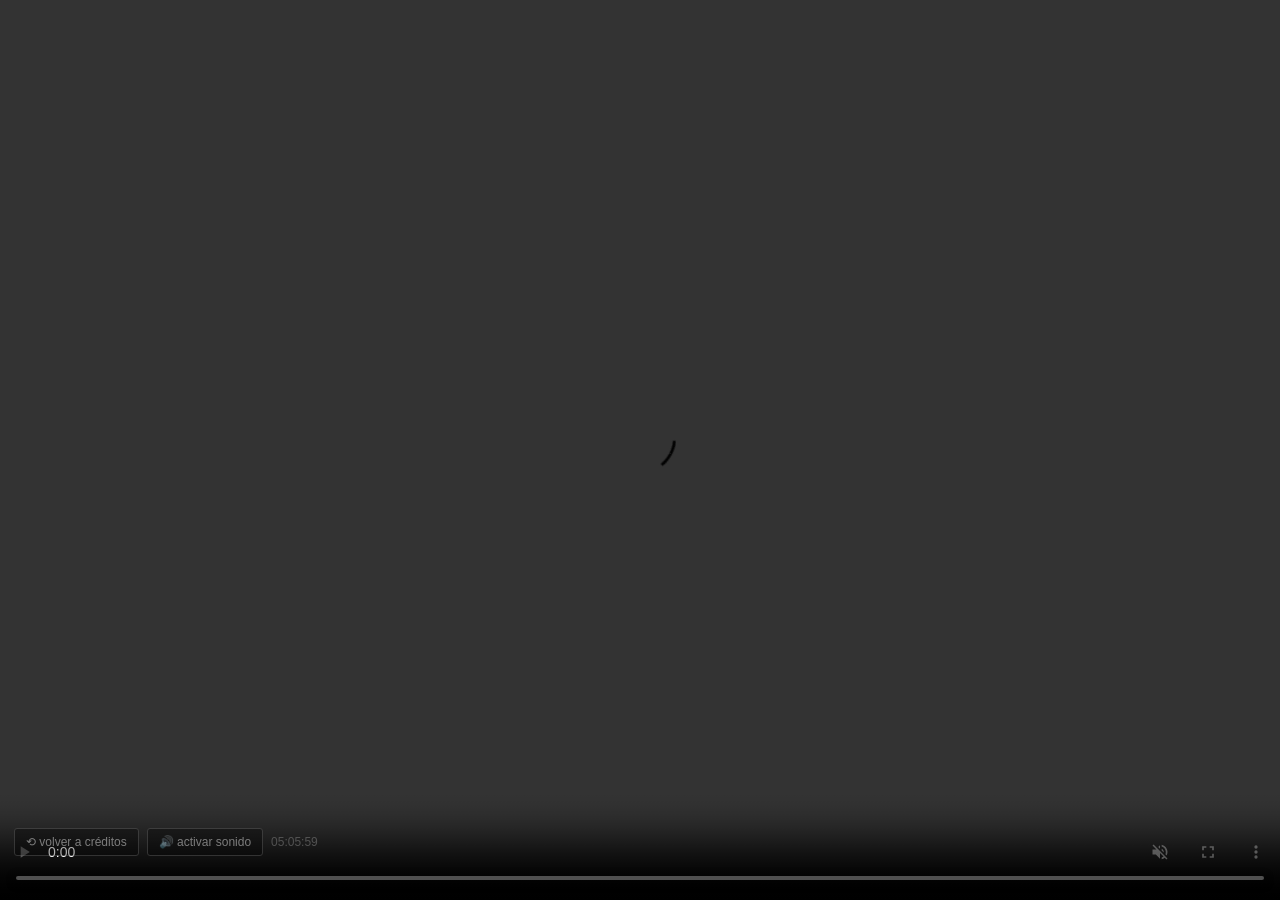
==== commit 7505a030: "Add files via upload" ====
--- a/index.html
+++ b/index.html
@@ -3,53 +3,138 @@
 <head>
 <meta charset="utf-8">
 <meta name="viewport" content="width=device-width,initial-scale=1">
-<meta name="theme-color" content="#000000">
-<title>Bandersnatch — reproductor interactivo</title>
-<link rel="stylesheet" href="styles.css">
+<title>Bandersnatch — créditos y final secreto</title>
+<link rel="preconnect" href="https://archive.org">
+<link rel="preconnect" href="https://ia800103.us.archive.org" crossorigin>
+<link rel="preconnect" href="https://ia600103.us.archive.org" crossorigin>
+<link rel="preconnect" href="https://raw.githubusercontent.com" crossorigin>
+<style>
+  *{margin:0;padding:0;box-sizing:border-box}
+  html,body{height:100%;background:#000;overflow:hidden;
+    font-family:"Helvetica Neue",Arial,sans-serif;color:#eee}
+  #wrap{position:relative;width:100%;height:100%}
+  #v{position:absolute;inset:0;width:100%;height:100%;
+    object-fit:contain;background:#000;outline:none}
+  #subs{position:absolute;left:50%;bottom:9%;transform:translateX(-50%);
+    width:min(88%,1100px);text-align:center;pointer-events:none;
+    font-size:clamp(15px,2vw,30px);font-weight:600;line-height:1.3;
+    white-space:pre-line;color:#fff;
+    text-shadow:0 0 6px #000,0 2px 4px #000,0 0 20px #000}
+  #subs:empty{display:none}
+  #bar{position:absolute;left:14px;bottom:44px;display:flex;gap:8px;
+    align-items:center;opacity:.5;transition:opacity .2s}
+  #wrap:hover #bar{opacity:1}
+  #bar button{background:rgba(0,0,0,.6);border:1px solid #555;color:#ddd;
+    font:inherit;font-size:12px;padding:6px 11px;border-radius:3px;cursor:pointer}
+  #bar button:hover{background:#e50914;border-color:#e50914;color:#fff}
+  #clk{font-size:12px;color:#888;font-variant-numeric:tabular-nums}
+  .hide{display:none}
+</style>
 </head>
 <body>
+<div id="wrap">
+  <video id="v" playsinline preload="auto" autoplay muted controls
+    src="https://archive.org/download/black.-mirror.-bandersnatch.-2018.1080p.-nf.-web-dl.x-264.-aac-pter-web/Black.Mirror.Bandersnatch.2018.1080p.NF.WEB-DL.x264.AAC-PTerWEB.mp4#t=18359.04"></video>
 
-<div id="app">
-  <div id="stage">
-    <video id="player"
-           src="bandersnatch.mp4"
-           preload="auto"
-           playsinline
-           tabindex="-1"
-           draggable="false"
-           disablepictureinpicture
-           disableremoteplayback
-           controlslist="nodownload noplaybackrate noremoteplayback"></video>
+  <div id="subs"></div>
 
-    <div id="clicklayer"></div>
-    <div id="subs" aria-live="polite"></div>
-    <div id="choices" class="hidden">
-      <div id="choicelist"></div>
-      <div id="timerwrap"><div id="timerbar"></div></div>
-    </div>
-
-    <div id="hud">
-      <div id="segbar"><div id="segfill"></div></div>
-      <div id="globalbar"><div id="globalfill"></div></div>
-    </div>
-
-    <button id="fsbtn" type="button" title="Pantalla completa simulada">⤢</button>
-    <button id="exitfs" type="button" class="hidden" title="Salir (Esc)">✕</button>
-  </div>
-
-  <div id="start">
-    <div class="startbox">
-      <p class="kicker">BLACK MIRROR</p>
-      <h1>BANDERSNATCH</h1>
-      <p class="sub">Reproductor interactivo · subtítulos en español (Latinoamérica)</p>
-      <button id="play" type="button">REPRODUCIR</button>
-      <p class="hint">Las decisiones se toman con el ratón. La barra de tiempo está bloqueada.</p>
-      <p class="hint small">La primera vez hay que pulsar «REPRODUCIR» para que el navegador permita el audio.</p>
-      <p id="err" class="err hidden"></p>
-    </div>
+  <div id="bar">
+    <button id="rew">⟲ volver a créditos</button>
+    <button id="snd">🔊 activar sonido</button>
+    <span id="clk">05:05:59</span>
   </div>
 </div>
 
-<script src="script.js"></script>
+<script>
+'use strict';
+
+/* Inicio de los créditos: 18359040 ms. El final secreto (autobús, módem,
+   tuckersoft.net/ealing20541) va de 05:12:04 a 05:12:14. */
+const START = 18359.04;
+const SUBS_URL = 'https://raw.githubusercontent.com/CyberShadow/BandersnatchInteractive/master/subtitle/Black.Mirror.Bandersnatch.2018.720p.espanish.vtt';
+
+const v   = document.getElementById('v');
+const box = document.getElementById('subs');
+const clk = document.getElementById('clk');
+
+/* ---------- arranque en el punto exacto ---------- */
+function seekStart () {
+  if (Math.abs(v.currentTime - START) > 1.5) v.currentTime = START;
+  v.play().catch(() => {});
+}
+v.addEventListener('loadedmetadata', seekStart, { once: true });
+v.addEventListener('loadeddata', seekStart, { once: true });
+
+document.getElementById('rew').onclick = () => { v.currentTime = START; v.play().catch(() => {}); };
+document.getElementById('snd').onclick = e => {
+  v.muted = false;
+  v.volume = 1;
+  e.currentTarget.classList.add('hide');
+  v.play().catch(() => {});
+};
+
+/* ---------- reloj ---------- */
+const pad = n => String(n).padStart(2, '0');
+const hms = s => `${pad(Math.floor(s / 3600))}:${pad(Math.floor(s / 60) % 60)}:${pad(Math.floor(s) % 60)}`;
+v.addEventListener('timeupdate', () => {
+  clk.textContent = hms(v.currentTime) + ' / ' + (isFinite(v.duration) ? hms(v.duration) : '--:--:--');
+});
+
+/* ---------- subtítulos ---------- */
+let cues = [];
+
+const t2ms = s => {
+  const m = /(?:(\d+):)?(\d{1,2}):(\d{2})[.,](\d{1,3})/.exec(s.trim());
+  if (!m) return null;
+  return ((+(m[1] || 0) * 3600) + (+m[2]) * 60 + (+m[3])) * 1000 + +(m[4].padEnd(3, '0'));
+};
+
+function parseVTT (txt) {
+  const out = [];
+  for (const block of txt.replace(/^\uFEFF/, '').split(/\r?\n\r?\n/)) {
+    const lines = block.split(/\r?\n/).filter(Boolean);
+    if (!lines.length || /^(WEBVTT|NOTE|STYLE|REGION)/.test(lines[0].trim())) continue;
+    const i = lines.findIndex(l => l.includes('-->'));
+    if (i < 0) continue;
+    const [a, b] = lines[i].split('-->');
+    const s = t2ms(a), e = t2ms(b);
+    if (s == null || e == null) continue;
+    const t = lines.slice(i + 1).join('\n').replace(/<[^>]+>/g, '').trim();
+    if (t) out.push({ s, e, t });
+  }
+  return out.sort((x, y) => x.s - y.s);
+}
+
+fetch(SUBS_URL, { cache: 'force-cache' })
+  .then(r => r.ok ? r.text() : Promise.reject())
+  .then(txt => { cues = parseVTT(txt); })
+  .catch(() => {});
+
+function findCue (ms) {
+  let lo = 0, hi = cues.length - 1, hit = -1;
+  while (lo <= hi) {
+    const mid = (lo + hi) >> 1;
+    if (cues[mid].s <= ms) { hit = mid; lo = mid + 1; } else hi = mid - 1;
+  }
+  if (hit < 0) return null;
+  return ms < cues[hit].e ? cues[hit] : null;
+}
+
+let last = null;
+function loop () {
+  const c = findCue(v.currentTime * 1000);
+  if (c !== last) { last = c; box.textContent = c ? c.t : ''; }
+  requestAnimationFrame(loop);
+}
+requestAnimationFrame(loop);
+
+/* ---------- teclado ---------- */
+addEventListener('keydown', e => {
+  if (e.code === 'Space') { e.preventDefault(); v.paused ? v.play() : v.pause(); }
+  if (e.code === 'ArrowRight') { e.preventDefault(); v.currentTime += 10; }
+  if (e.code === 'ArrowLeft')  { e.preventDefault(); v.currentTime -= 10; }
+  if (e.code === 'KeyR') v.currentTime = START;
+});
+</script>
 </body>
-</html>
+</html>
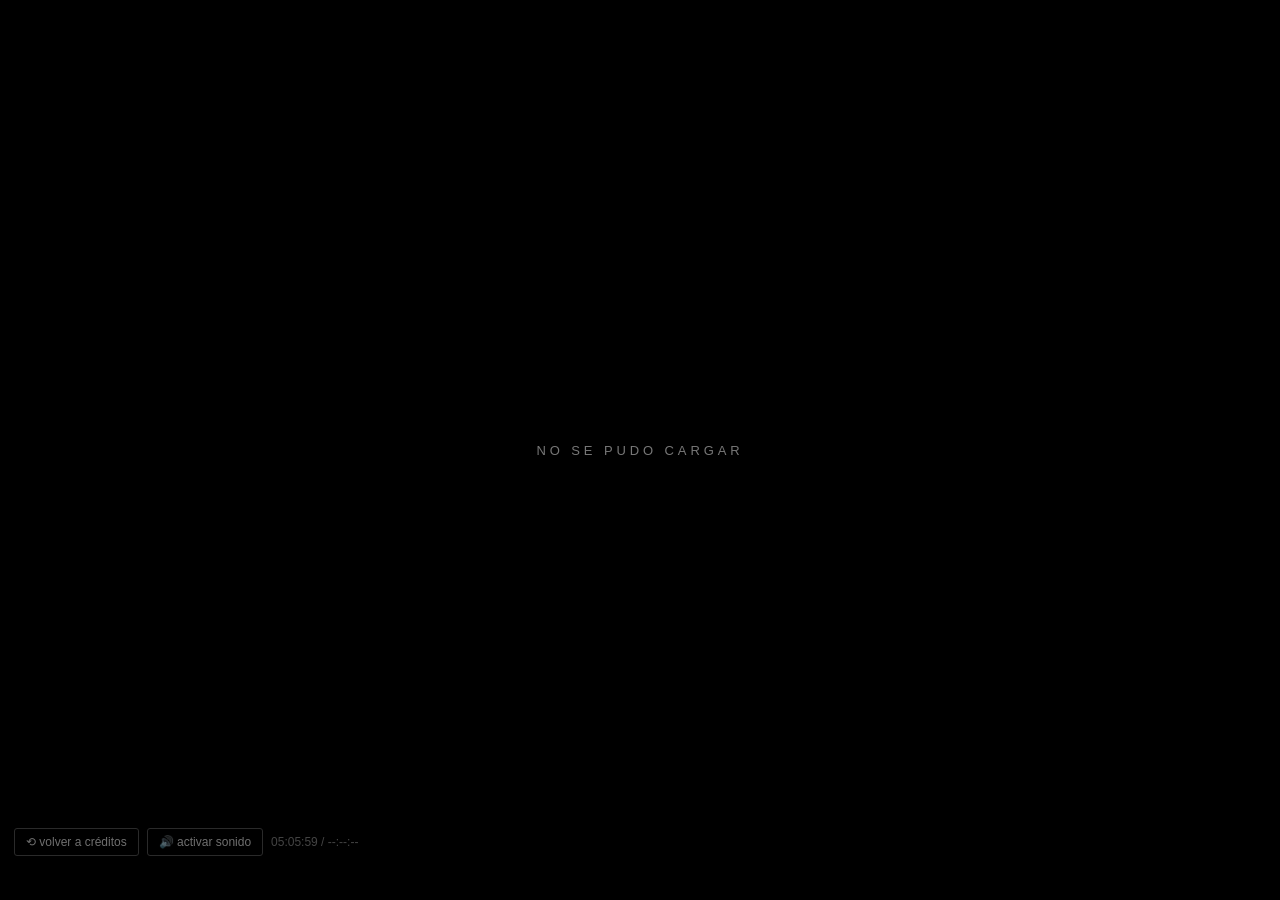
==== commit 793e443d: "Update index.html" ====
--- a/index.html
+++ b/index.html
@@ -4,7 +4,6 @@
 <meta charset="utf-8">
 <meta name="viewport" content="width=device-width,initial-scale=1">
 <title>Bandersnatch — créditos y final secreto</title>
-<link rel="preconnect" href="https://archive.org">
 <link rel="preconnect" href="https://ia800103.us.archive.org" crossorigin>
 <link rel="preconnect" href="https://ia600103.us.archive.org" crossorigin>
 <link rel="preconnect" href="https://raw.githubusercontent.com" crossorigin>
@@ -21,8 +20,12 @@
     white-space:pre-line;color:#fff;
     text-shadow:0 0 6px #000,0 2px 4px #000,0 0 20px #000}
   #subs:empty{display:none}
+  #load{position:absolute;inset:0;display:grid;place-items:center;
+    background:#000;color:#777;font-size:13px;letter-spacing:.3em;
+    text-transform:uppercase;z-index:5;transition:opacity .25s}
+  #load.off{opacity:0;pointer-events:none}
   #bar{position:absolute;left:14px;bottom:44px;display:flex;gap:8px;
-    align-items:center;opacity:.5;transition:opacity .2s}
+    align-items:center;opacity:.5;transition:opacity .2s;z-index:6}
   #wrap:hover #bar{opacity:1}
   #bar button{background:rgba(0,0,0,.6);border:1px solid #555;color:#ddd;
     font:inherit;font-size:12px;padding:6px 11px;border-radius:3px;cursor:pointer}
@@ -33,11 +36,9 @@
 </head>
 <body>
 <div id="wrap">
-  <video id="v" playsinline preload="auto" autoplay muted controls
-    src="https://archive.org/download/black.-mirror.-bandersnatch.-2018.1080p.-nf.-web-dl.x-264.-aac-pter-web/Black.Mirror.Bandersnatch.2018.1080p.NF.WEB-DL.x264.AAC-PTerWEB.mp4#t=18359.04"></video>
-
+  <video id="v" playsinline preload="auto" autoplay muted controls></video>
   <div id="subs"></div>
-
+  <div id="load">cargando créditos</div>
   <div id="bar">
     <button id="rew">⟲ volver a créditos</button>
     <button id="snd">🔊 activar sonido</button>
@@ -48,32 +49,71 @@
 <script>
 'use strict';
 
-/* Inicio de los créditos: 18359040 ms. El final secreto (autobús, módem,
-   tuckersoft.net/ealing20541) va de 05:12:04 a 05:12:14. */
-const START = 18359.04;
+const START = 18359.04;               // 05:05:59 — primer fotograma de créditos
+const FILE  = 'Black.Mirror.Bandersnatch.2018.1080p.NF.WEB-DL.x264.AAC-PTerWEB.mp4';
+const ID    = 'black.-mirror.-bandersnatch.-2018.1080p.-nf.-web-dl.x-264.-aac-pter-web';
+
+/* Nodo directo primero: sin 302. Los demás son respaldo. */
+const NODES = [
+  'https://ia800103.us.archive.org/9/items/' + ID + '/' + FILE,
+  'https://ia600103.us.archive.org/9/items/' + ID + '/' + FILE,
+  'https://archive.org/download/' + ID + '/' + FILE
+];
 const SUBS_URL = 'https://raw.githubusercontent.com/CyberShadow/BandersnatchInteractive/master/subtitle/Black.Mirror.Bandersnatch.2018.720p.espanish.vtt';
 
-const v   = document.getElementById('v');
-const box = document.getElementById('subs');
-const clk = document.getElementById('clk');
+const v    = document.getElementById('v');
+const box  = document.getElementById('subs');
+const clk  = document.getElementById('clk');
+const load = document.getElementById('load');
 
-/* ---------- arranque en el punto exacto ---------- */
-function seekStart () {
-  if (Math.abs(v.currentTime - START) > 1.5) v.currentTime = START;
+/* ---------- calienta TCP/TLS mientras el usuario ni ha mirado ---------- */
+try { fetch(NODES[0], { headers: { Range: 'bytes=0-1' }, cache: 'force-cache' }).catch(() => {}); } catch (_) {}
+
+/* ---------- posicionamiento agresivo ---------- */
+let node = 0, placed = false;
+
+function place () {
+  if (placed) return;
+  placed = true;
+  v.currentTime = START;
   v.play().catch(() => {});
 }
-v.addEventListener('loadedmetadata', seekStart, { once: true });
-v.addEventListener('loadeddata', seekStart, { once: true });
 
+function boot () {
+  v.src = NODES[node] + '#t=' + START;
+  v.load();
+  v.currentTime = START;      // se acepta antes de metadata y se encola
+  v.play().catch(() => {});
+}
+
+v.addEventListener('loadedmetadata', place, { once: true });
+v.addEventListener('canplay', place, { once: true });
+
+v.addEventListener('playing', () => {
+  load.classList.add('off');
+  if (!cues.length) fetchSubs();     // el VTT no compite con el arranque
+}, { once: true });
+
+v.addEventListener('error', () => {
+  if (node < NODES.length - 1) {
+    node++;
+    placed = false;
+    boot();
+  } else {
+    load.textContent = 'no se pudo cargar';
+  }
+});
+
+boot();
+
+/* ---------- controles ---------- */
 document.getElementById('rew').onclick = () => { v.currentTime = START; v.play().catch(() => {}); };
 document.getElementById('snd').onclick = e => {
-  v.muted = false;
-  v.volume = 1;
+  v.muted = false; v.volume = 1;
   e.currentTarget.classList.add('hide');
   v.play().catch(() => {});
 };
 
-/* ---------- reloj ---------- */
 const pad = n => String(n).padStart(2, '0');
 const hms = s => `${pad(Math.floor(s / 3600))}:${pad(Math.floor(s / 60) % 60)}:${pad(Math.floor(s) % 60)}`;
 v.addEventListener('timeupdate', () => {
@@ -81,7 +121,7 @@
 });
 
 /* ---------- subtítulos ---------- */
-let cues = [];
+let cues = [], last = null;
 
 const t2ms = s => {
   const m = /(?:(\d+):)?(\d{1,2}):(\d{2})[.,](\d{1,3})/.exec(s.trim());
@@ -91,44 +131,43 @@
 
 function parseVTT (txt) {
   const out = [];
-  for (const block of txt.replace(/^\uFEFF/, '').split(/\r?\n\r?\n/)) {
-    const lines = block.split(/\r?\n/).filter(Boolean);
-    if (!lines.length || /^(WEBVTT|NOTE|STYLE|REGION)/.test(lines[0].trim())) continue;
-    const i = lines.findIndex(l => l.includes('-->'));
+  for (const b of txt.replace(/^\uFEFF/, '').split(/\r?\n\r?\n/)) {
+    const L = b.split(/\r?\n/).filter(Boolean);
+    if (!L.length || /^(WEBVTT|NOTE|STYLE|REGION)/.test(L[0].trim())) continue;
+    const i = L.findIndex(x => x.includes('-->'));
     if (i < 0) continue;
-    const [a, b] = lines[i].split('-->');
-    const s = t2ms(a), e = t2ms(b);
+    const [a, z] = L[i].split('-->');
+    const s = t2ms(a), e = t2ms(z);
     if (s == null || e == null) continue;
-    const t = lines.slice(i + 1).join('\n').replace(/<[^>]+>/g, '').trim();
+    const t = L.slice(i + 1).join('\n').replace(/<[^>]+>/g, '').trim();
     if (t) out.push({ s, e, t });
   }
   return out.sort((x, y) => x.s - y.s);
 }
 
-fetch(SUBS_URL, { cache: 'force-cache' })
-  .then(r => r.ok ? r.text() : Promise.reject())
-  .then(txt => { cues = parseVTT(txt); })
-  .catch(() => {});
+function fetchSubs () {
+  fetch(SUBS_URL, { cache: 'force-cache' })
+    .then(r => r.ok ? r.text() : Promise.reject())
+    .then(txt => { cues = parseVTT(txt); })
+    .catch(() => {});
+}
 
 function findCue (ms) {
   let lo = 0, hi = cues.length - 1, hit = -1;
   while (lo <= hi) {
-    const mid = (lo + hi) >> 1;
-    if (cues[mid].s <= ms) { hit = mid; lo = mid + 1; } else hi = mid - 1;
+    const m = (lo + hi) >> 1;
+    if (cues[m].s <= ms) { hit = m; lo = m + 1; } else hi = m - 1;
   }
   if (hit < 0) return null;
   return ms < cues[hit].e ? cues[hit] : null;
 }
 
-let last = null;
-function loop () {
+(function loop () {
   const c = findCue(v.currentTime * 1000);
   if (c !== last) { last = c; box.textContent = c ? c.t : ''; }
   requestAnimationFrame(loop);
-}
-requestAnimationFrame(loop);
+})();
 
-/* ---------- teclado ---------- */
 addEventListener('keydown', e => {
   if (e.code === 'Space') { e.preventDefault(); v.paused ? v.play() : v.pause(); }
   if (e.code === 'ArrowRight') { e.preventDefault(); v.currentTime += 10; }
@@ -137,4 +176,4 @@
 });
 </script>
 </body>
-</html>+</html>
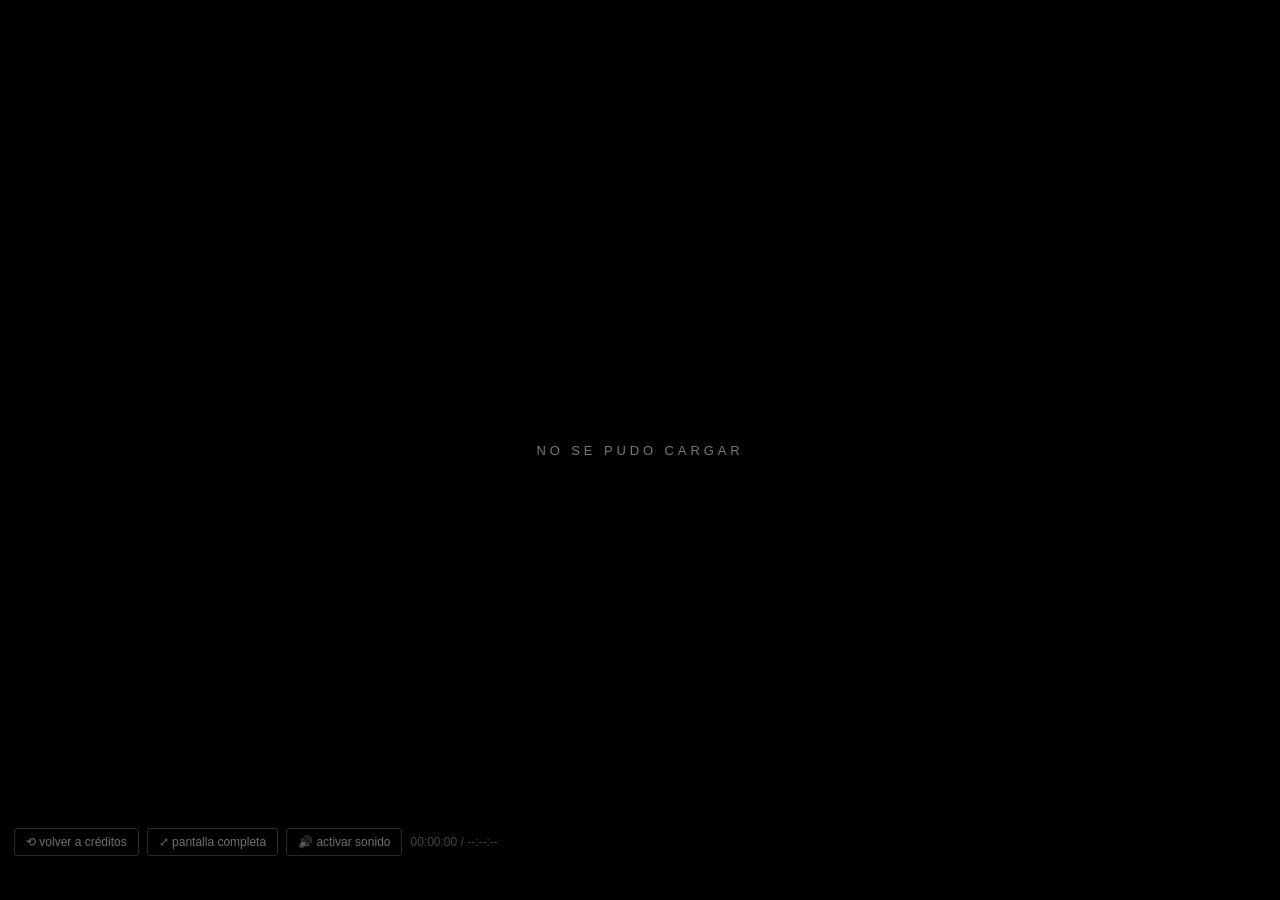
==== commit e17b381e: "Update index.html" ====
--- a/index.html
+++ b/index.html
@@ -4,14 +4,14 @@
 <meta charset="utf-8">
 <meta name="viewport" content="width=device-width,initial-scale=1">
 <title>Bandersnatch — créditos y final secreto</title>
-<link rel="preconnect" href="https://ia800103.us.archive.org" crossorigin>
-<link rel="preconnect" href="https://ia600103.us.archive.org" crossorigin>
+<link rel="preconnect" href="https://ia800103.us.archive.org">
+<link rel="preconnect" href="https://ia600103.us.archive.org">
 <link rel="preconnect" href="https://raw.githubusercontent.com" crossorigin>
 <style>
   *{margin:0;padding:0;box-sizing:border-box}
   html,body{height:100%;background:#000;overflow:hidden;
     font-family:"Helvetica Neue",Arial,sans-serif;color:#eee}
-  #wrap{position:relative;width:100%;height:100%}
+  #wrap{position:relative;width:100%;height:100%;background:#000}
   #v{position:absolute;inset:0;width:100%;height:100%;
     object-fit:contain;background:#000;outline:none}
   #subs{position:absolute;left:50%;bottom:9%;transform:translateX(-50%);
@@ -41,6 +41,7 @@
   <div id="load">cargando créditos</div>
   <div id="bar">
     <button id="rew">⟲ volver a créditos</button>
+    <button id="fs">⤢ pantalla completa</button>
     <button id="snd">🔊 activar sonido</button>
     <span id="clk">05:05:59</span>
   </div>
@@ -49,11 +50,10 @@
 <script>
 'use strict';
 
-const START = 18359.04;               // 05:05:59 — primer fotograma de créditos
+const START = 18359.04;
 const FILE  = 'Black.Mirror.Bandersnatch.2018.1080p.NF.WEB-DL.x264.AAC-PTerWEB.mp4';
 const ID    = 'black.-mirror.-bandersnatch.-2018.1080p.-nf.-web-dl.x-264.-aac-pter-web';
 
-/* Nodo directo primero: sin 302. Los demás son respaldo. */
 const NODES = [
   'https://ia800103.us.archive.org/9/items/' + ID + '/' + FILE,
   'https://ia600103.us.archive.org/9/items/' + ID + '/' + FILE,
@@ -65,54 +65,68 @@
 const box  = document.getElementById('subs');
 const clk  = document.getElementById('clk');
 const load = document.getElementById('load');
+const fsBtn = document.getElementById('fs');
 
-/* ---------- calienta TCP/TLS mientras el usuario ni ha mirado ---------- */
-try { fetch(NODES[0], { headers: { Range: 'bytes=0-1' }, cache: 'force-cache' }).catch(() => {}); } catch (_) {}
+let node = 0, seeked = false;
 
-/* ---------- posicionamiento agresivo ---------- */
-let node = 0, placed = false;
-
-function place () {
-  if (placed) return;
-  placed = true;
-  v.currentTime = START;
+function boot () {
+  seeked = false;
+  v.src = NODES[node] + '#t=' + START;   // el fragmento hace el seek en la petición
+  v.load();
   v.play().catch(() => {});
 }
 
-function boot () {
-  v.src = NODES[node] + '#t=' + START;
-  v.load();
-  v.currentTime = START;      // se acepta antes de metadata y se encola
+/* corrige solo si el navegador ignoró el fragmento: un seek, no tres */
+v.addEventListener('loadedmetadata', () => {
+  if (!seeked && Math.abs(v.currentTime - START) > 2) {
+    v.currentTime = START;
+  }
+  seeked = true;
   v.play().catch(() => {});
-}
-
-v.addEventListener('loadedmetadata', place, { once: true });
-v.addEventListener('canplay', place, { once: true });
+}, { once: true });
 
 v.addEventListener('playing', () => {
   load.classList.add('off');
-  if (!cues.length) fetchSubs();     // el VTT no compite con el arranque
-}, { once: true });
+  if (!cues.length) fetchSubs();
+});
+v.addEventListener('waiting', () => load.classList.remove('off'));
 
 v.addEventListener('error', () => {
-  if (node < NODES.length - 1) {
-    node++;
-    placed = false;
-    boot();
-  } else {
-    load.textContent = 'no se pudo cargar';
-  }
+  if (node < NODES.length - 1) { node++; boot(); }
+  else load.textContent = 'no se pudo cargar';
 });
 
 boot();
 
 /* ---------- controles ---------- */
-document.getElementById('rew').onclick = () => { v.currentTime = START; v.play().catch(() => {}); };
+document.getElementById('rew').onclick = () => {
+  v.currentTime = START;
+  v.play().catch(() => {});
+};
+
 document.getElementById('snd').onclick = e => {
   v.muted = false; v.volume = 1;
   e.currentTarget.classList.add('hide');
   v.play().catch(() => {});
 };
+
+/* pantalla completa real del navegador */
+fsBtn.onclick = () => {
+  const el = document.getElementById('wrap');
+  if (!document.fullscreenElement && !document.webkitFullscreenElement) {
+    const req = el.requestFullscreen || el.webkitRequestFullscreen || el.msRequestFullscreen;
+    if (req) req.call(el).catch(() => {});
+  } else {
+    const ex = document.exitFullscreen || document.webkitExitFullscreen || document.msExitFullscreen;
+    if (ex) ex.call(document);
+  }
+};
+['fullscreenchange', 'webkitfullscreenchange'].forEach(ev =>
+  document.addEventListener(ev, () => {
+    const on = !!(document.fullscreenElement || document.webkitFullscreenElement);
+    fsBtn.textContent = on ? '⤡ salir' : '⤢ pantalla completa';
+  })
+);
 
 const pad = n => String(n).padStart(2, '0');
 const hms = s => `${pad(Math.floor(s / 3600))}:${pad(Math.floor(s / 60) % 60)}:${pad(Math.floor(s) % 60)}`;
@@ -173,6 +187,7 @@
   if (e.code === 'ArrowRight') { e.preventDefault(); v.currentTime += 10; }
   if (e.code === 'ArrowLeft')  { e.preventDefault(); v.currentTime -= 10; }
   if (e.code === 'KeyR') v.currentTime = START;
+  if (e.code === 'KeyF') fsBtn.click();
 });
 </script>
 </body>
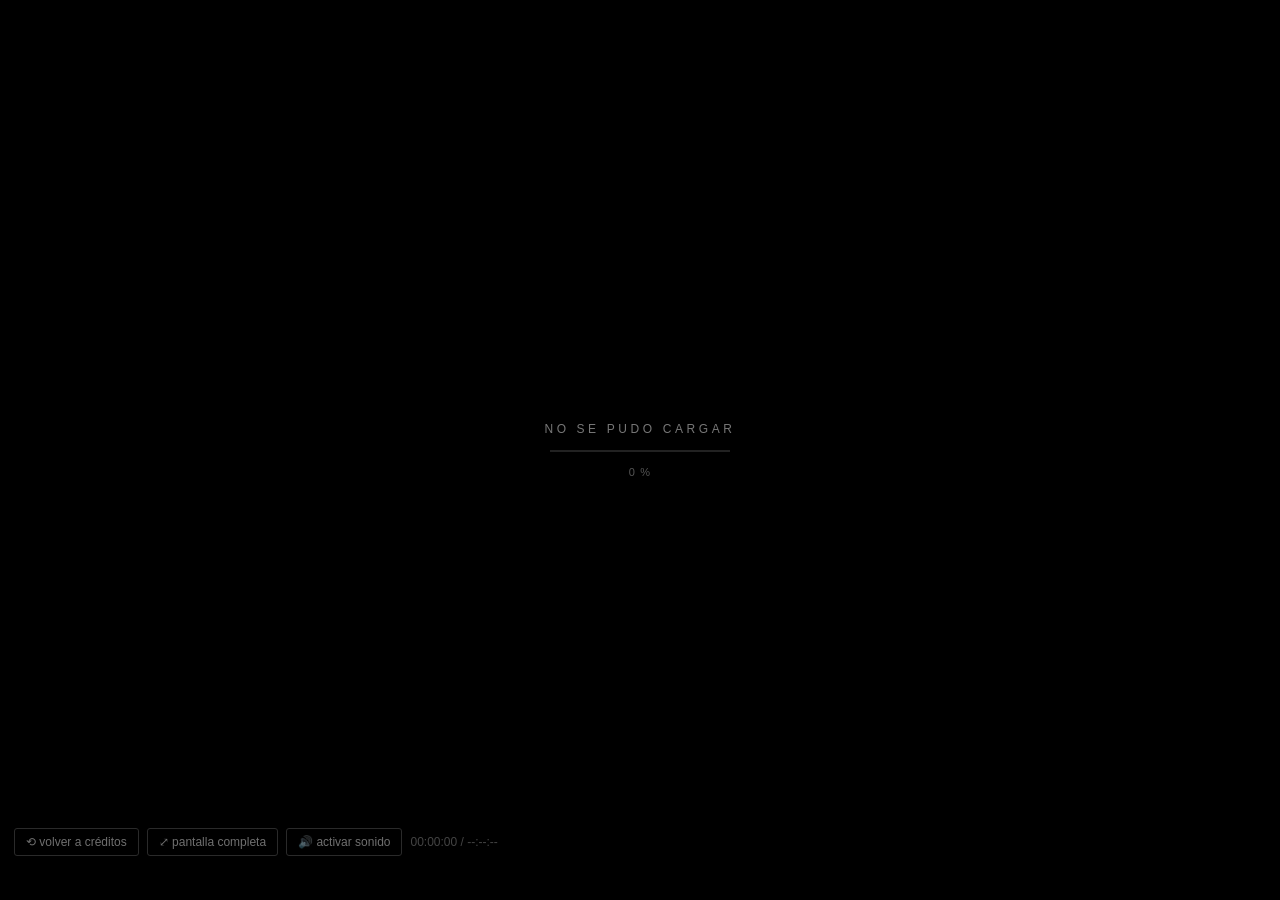
==== commit 16ae58ba: "Update index.html" ====
--- a/index.html
+++ b/index.html
@@ -20,10 +20,14 @@
     white-space:pre-line;color:#fff;
     text-shadow:0 0 6px #000,0 2px 4px #000,0 0 20px #000}
   #subs:empty{display:none}
-  #load{position:absolute;inset:0;display:grid;place-items:center;
-    background:#000;color:#777;font-size:13px;letter-spacing:.3em;
-    text-transform:uppercase;z-index:5;transition:opacity .25s}
+  #load{position:absolute;inset:0;display:flex;flex-direction:column;
+    align-items:center;justify-content:center;gap:14px;
+    background:#000;color:#777;font-size:12px;letter-spacing:.3em;
+    text-transform:uppercase;z-index:5;transition:opacity .2s;cursor:pointer}
   #load.off{opacity:0;pointer-events:none}
+  #pct{font-size:11px;letter-spacing:.1em;color:#555}
+  #track{width:180px;height:2px;background:#222}
+  #fill{height:100%;width:0;background:#e50914;transition:width .2s}
   #bar{position:absolute;left:14px;bottom:44px;display:flex;gap:8px;
     align-items:center;opacity:.5;transition:opacity .2s;z-index:6}
   #wrap:hover #bar{opacity:1}
@@ -38,7 +42,11 @@
 <div id="wrap">
   <video id="v" playsinline preload="auto" autoplay muted controls></video>
   <div id="subs"></div>
-  <div id="load">cargando créditos</div>
+  <div id="load">
+    <span id="msg">conectando</span>
+    <div id="track"><div id="fill"></div></div>
+    <span id="pct">0 %</span>
+  </div>
   <div id="bar">
     <button id="rew">⟲ volver a créditos</button>
     <button id="fs">⤢ pantalla completa</button>
@@ -61,48 +69,80 @@
 ];
 const SUBS_URL = 'https://raw.githubusercontent.com/CyberShadow/BandersnatchInteractive/master/subtitle/Black.Mirror.Bandersnatch.2018.720p.espanish.vtt';
 
-const v    = document.getElementById('v');
-const box  = document.getElementById('subs');
-const clk  = document.getElementById('clk');
-const load = document.getElementById('load');
+const v     = document.getElementById('v');
+const box   = document.getElementById('subs');
+const clk   = document.getElementById('clk');
+const load  = document.getElementById('load');
+const msg   = document.getElementById('msg');
+const fill  = document.getElementById('fill');
+const pct   = document.getElementById('pct');
 const fsBtn = document.getElementById('fs');
 
-let node = 0, seeked = false;
+let node = 0, seeked = false, started = false;
+
+/* ---------- arranque ---------- */
+v.muted = true;
+v.defaultMuted = true;
+v.preload = 'auto';
 
 function boot () {
   seeked = false;
-  v.src = NODES[node] + '#t=' + START;   // el fragmento hace el seek en la petición
+  v.src = NODES[node] + '#t=' + START;
   v.load();
-  v.play().catch(() => {});
-}
-
-/* corrige solo si el navegador ignoró el fragmento: un seek, no tres */
+  kick();
+}
+
+/* Reintenta reproducir hasta que arranque: cubre bloqueos de autoplay
+   y el retardo hasta tener datos. */
+let tries = 0;
+const kick = () => {
+  if (started || tries++ > 60) return;
+  const p = v.play();
+  if (p && p.catch) p.catch(() => {});
+  if (v.paused) setTimeout(kick, 250);
+};
+
 v.addEventListener('loadedmetadata', () => {
-  if (!seeked && Math.abs(v.currentTime - START) > 2) {
-    v.currentTime = START;
-  }
+  if (!seeked && Math.abs(v.currentTime - START) > 2) v.currentTime = START;
   seeked = true;
-  v.play().catch(() => {});
+  kick();
 }, { once: true });
 
+v.addEventListener('loadeddata', () => { load.classList.add('off'); kick(); });
 v.addEventListener('playing', () => {
+  started = true;
   load.classList.add('off');
   if (!cues.length) fetchSubs();
 });
-v.addEventListener('waiting', () => load.classList.remove('off'));
+v.addEventListener('waiting', () => { if (started) load.classList.remove('off'); });
 
 v.addEventListener('error', () => {
   if (node < NODES.length - 1) { node++; boot(); }
-  else load.textContent = 'no se pudo cargar';
-});
+  else { msg.textContent = 'no se pudo cargar'; fill.style.width = '0'; }
+});
+
+/* progreso real de buffer, para que no parezca muerto */
+v.addEventListener('progress', () => {
+  if (started || !v.buffered.length || !isFinite(v.duration)) return;
+  const end = v.buffered.end(v.buffered.length - 1);
+  const p = Math.min(100, Math.round(end / START * 100));
+  fill.style.width = p + '%';
+  pct.textContent = p + ' %';
+  if (p > 1) msg.textContent = 'cargando créditos';
+});
+
+/* cualquier gesto arranca y desilencia */
+const nudge = () => { v.play().catch(() => {}); };
+load.addEventListener('click', nudge);
+addEventListener('pointerdown', nudge, { once: true });
+addEventListener('keydown', nudge, { once: true });
+
+document.addEventListener('visibilitychange', () => { if (!document.hidden) kick(); });
 
 boot();
 
 /* ---------- controles ---------- */
-document.getElementById('rew').onclick = () => {
-  v.currentTime = START;
-  v.play().catch(() => {});
-};
+document.getElementById('rew').onclick = () => { v.currentTime = START; v.play().catch(() => {}); };
 
 document.getElementById('snd').onclick = e => {
   v.muted = false; v.volume = 1;
@@ -110,7 +150,6 @@
   v.play().catch(() => {});
 };
 
-/* pantalla completa real del navegador */
 fsBtn.onclick = () => {
   const el = document.getElementById('wrap');
   if (!document.fullscreenElement && !document.webkitFullscreenElement) {
